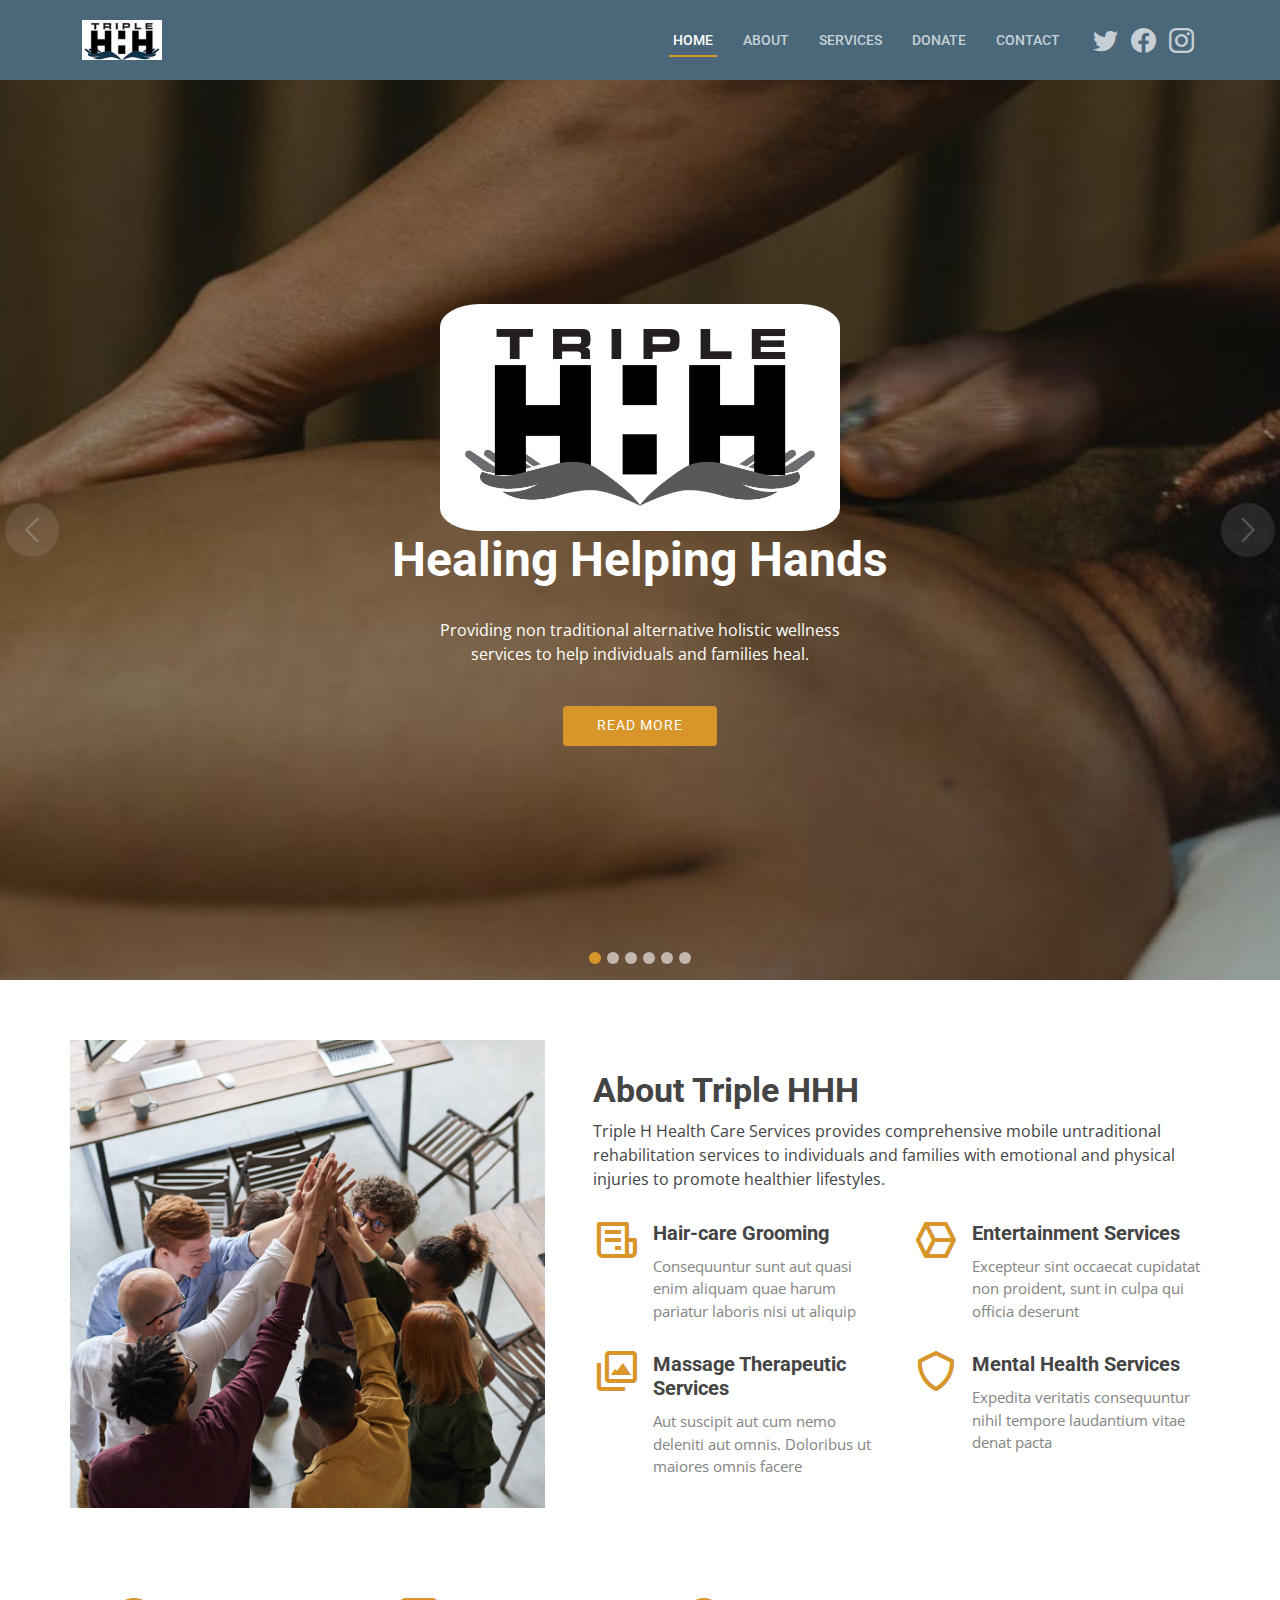
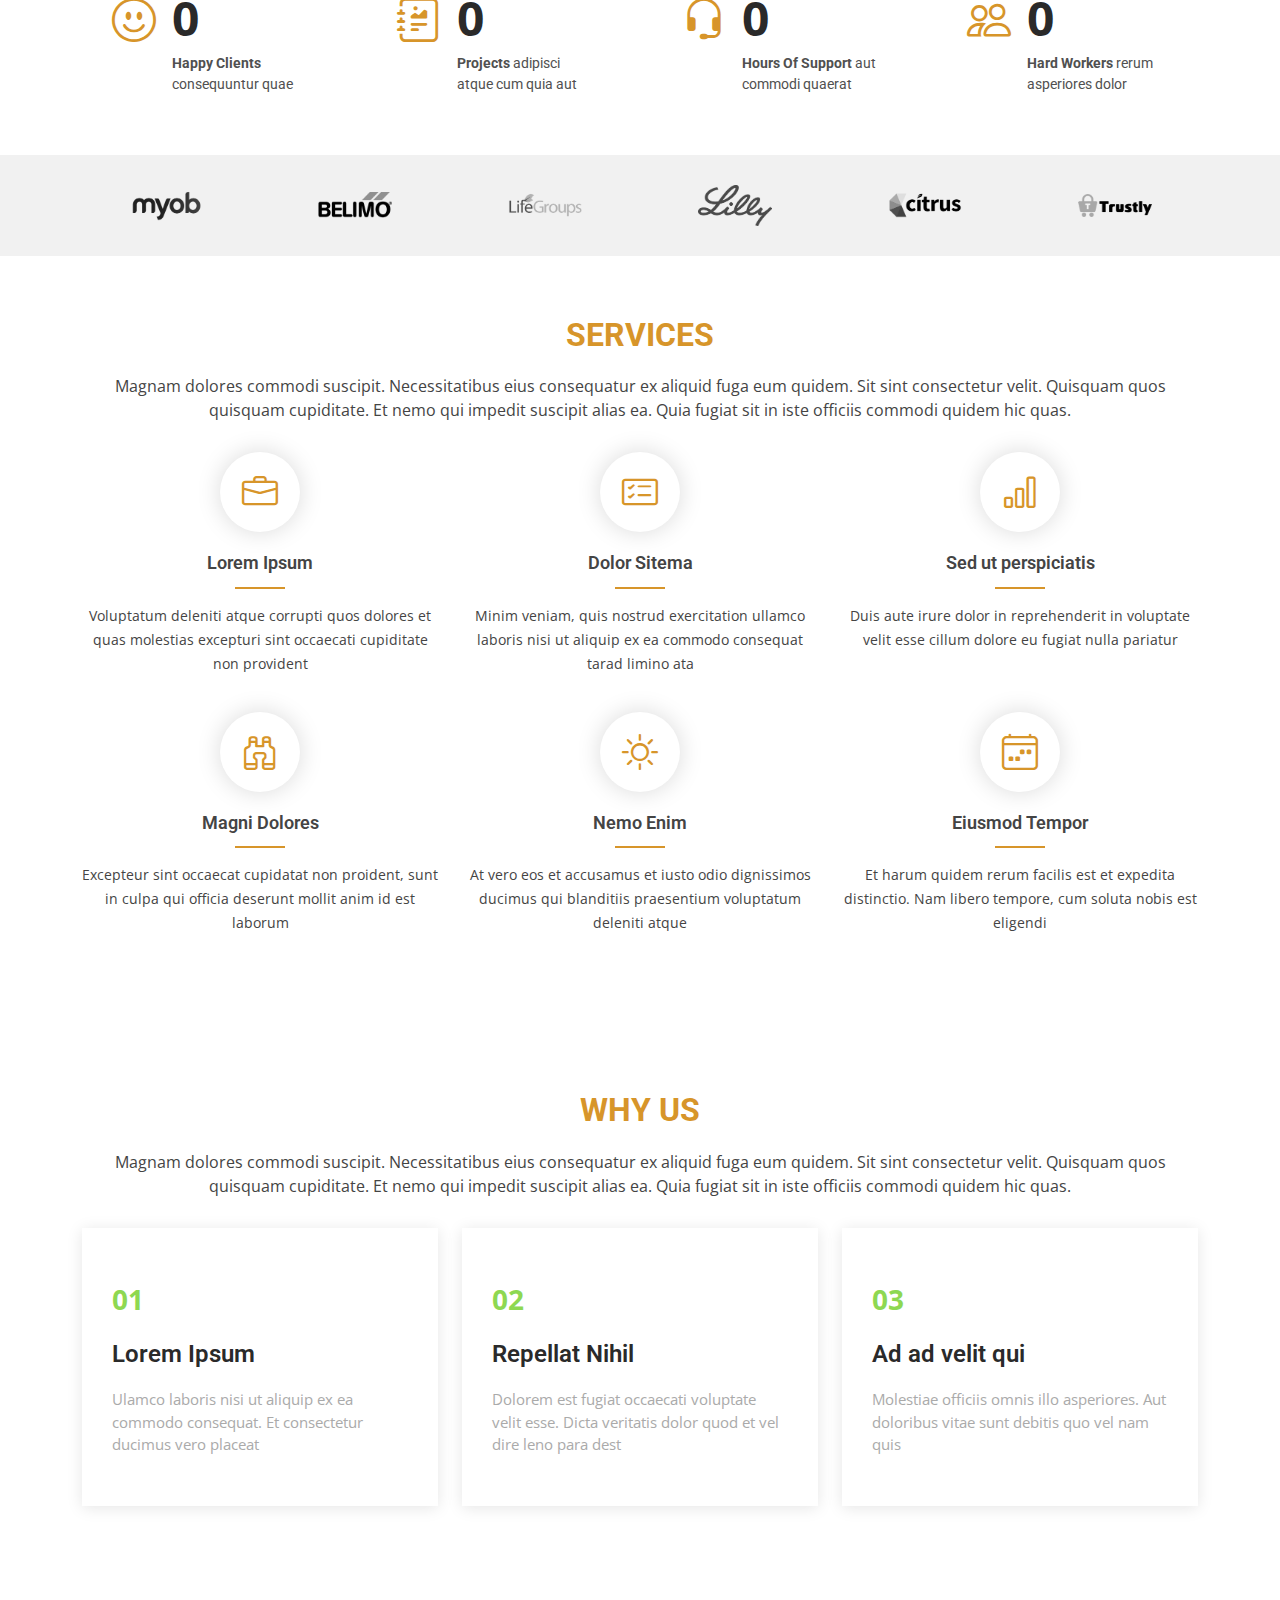
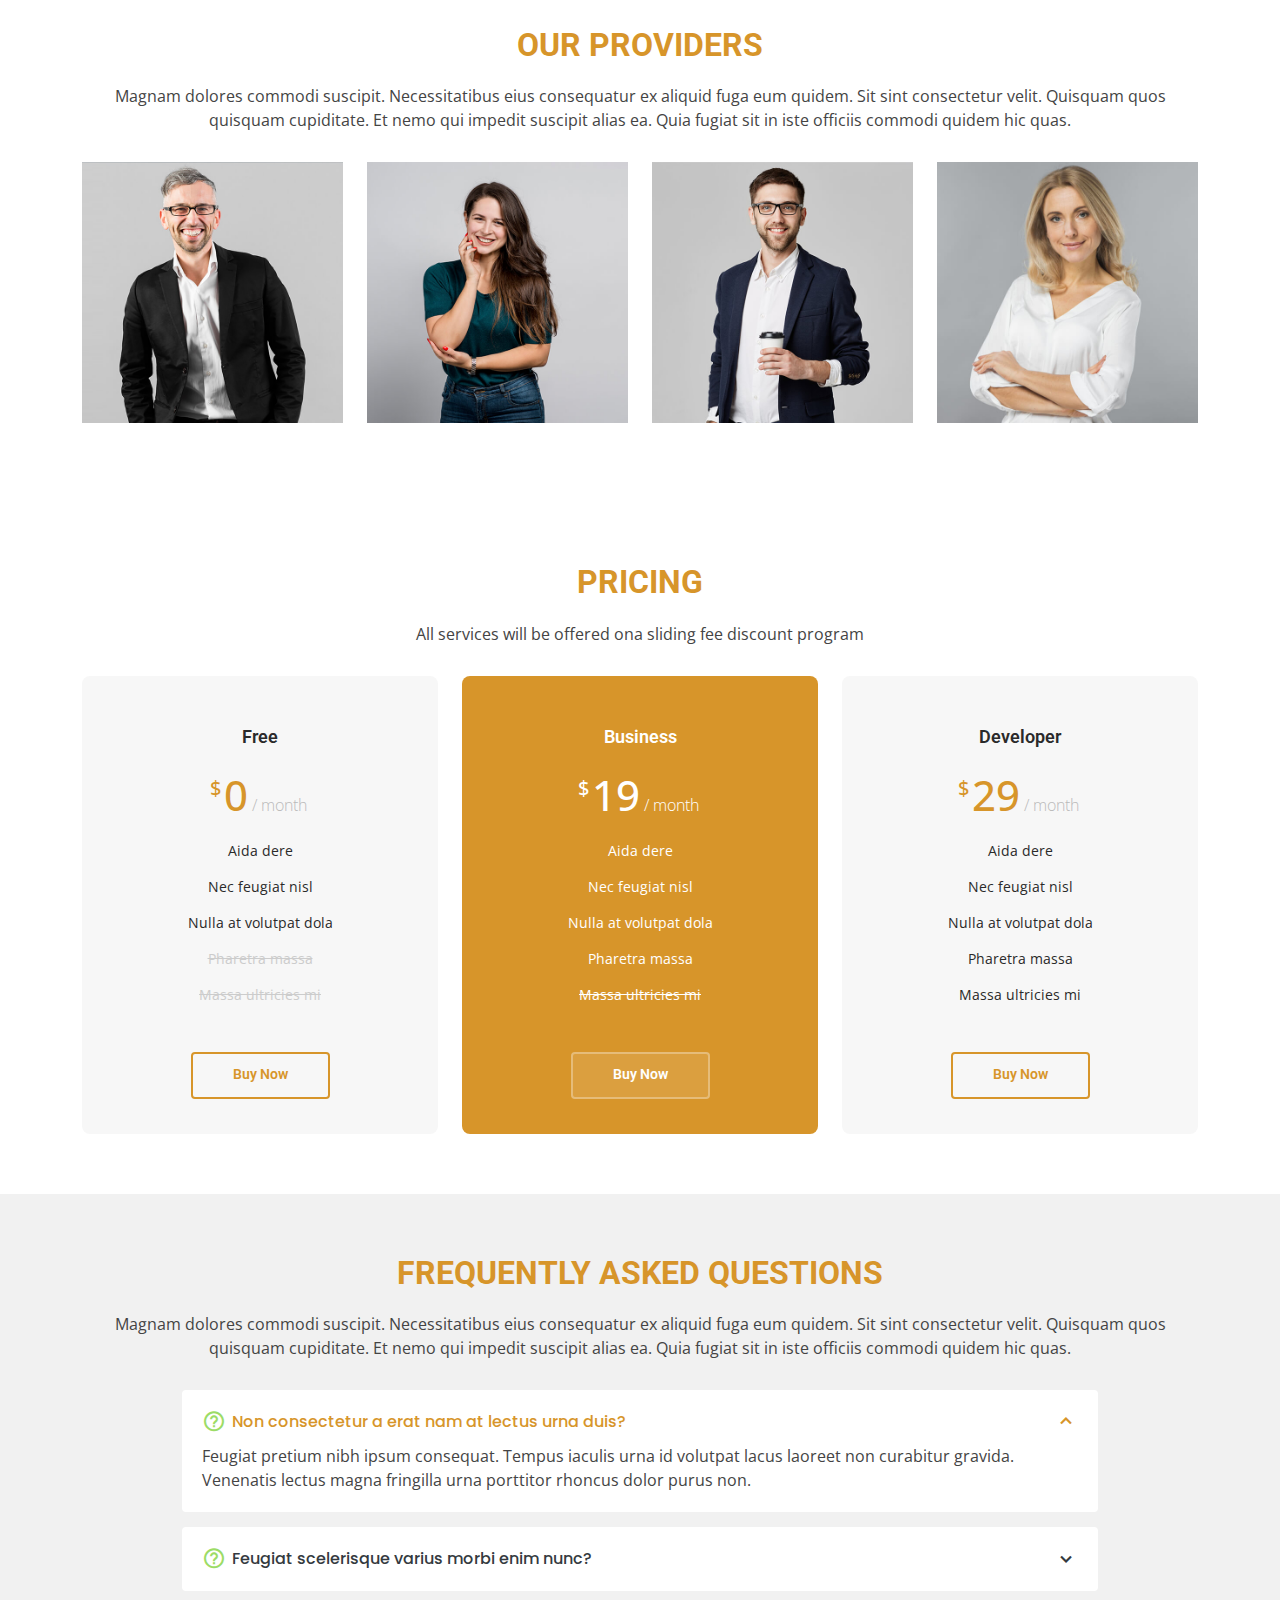
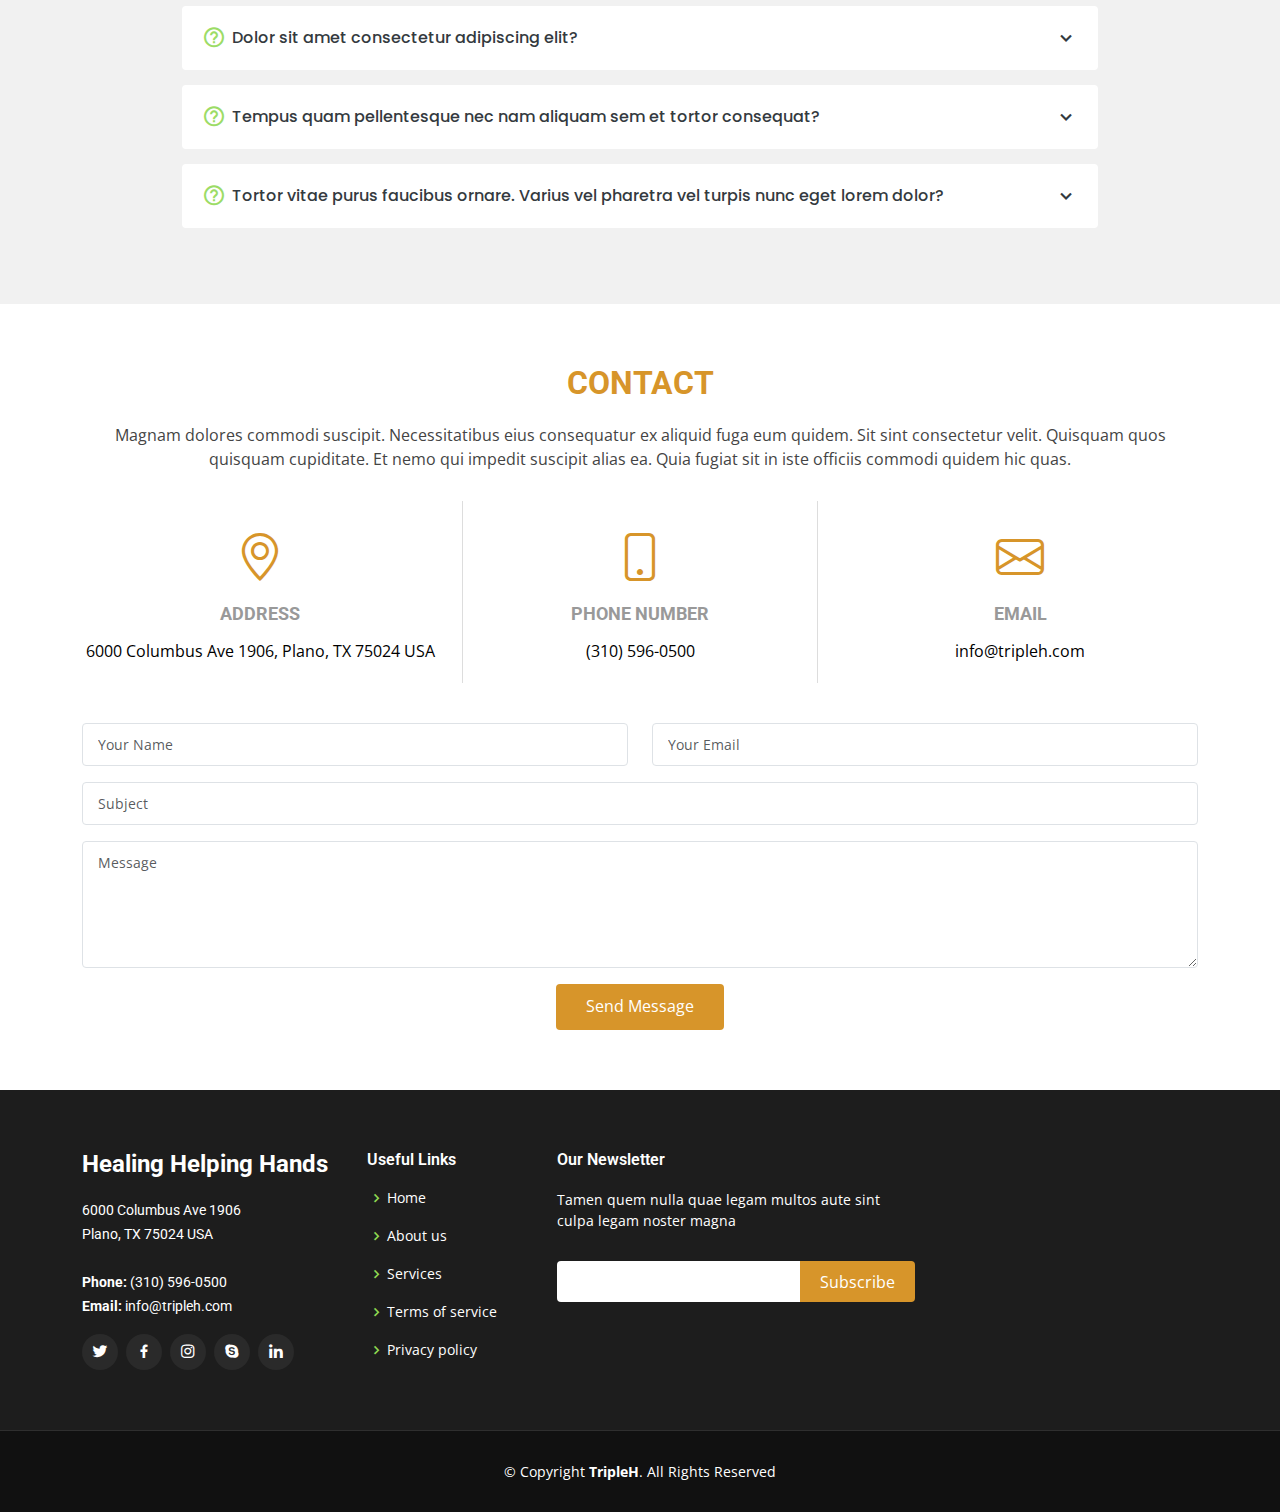
==== index.html @ 6064f746 "header updates" ====
<!DOCTYPE html>
<html lang="en">

<head>
  <meta charset="utf-8">
  <meta content="width=device-width, initial-scale=1.0" name="viewport">

  <title>Groovin Bootstrap Template - Index</title>
  <meta content="" name="description">
  <meta content="" name="keywords">

  <!-- Favicons -->
  <link href="assets/img/favicon.png" rel="icon">
  <link href="assets/img/apple-touch-icon.png" rel="apple-touch-icon">

  <!-- Google Fonts -->
  <link href="https://fonts.googleapis.com/css?family=Open+Sans:300,300i,400,400i,600,600i,700,700i|Roboto:300,300i,400,400i,500,500i,600,600i,700,700i|Poppins:300,300i,400,400i,500,500i,600,600i,700,700i" rel="stylesheet">

  <!-- Vendor CSS Files -->
  <link href="assets/vendor/animate.css/animate.min.css" rel="stylesheet">
  <link href="assets/vendor/bootstrap/css/bootstrap.min.css" rel="stylesheet">
  <link href="assets/vendor/bootstrap-icons/bootstrap-icons.css" rel="stylesheet">
  <link href="assets/vendor/boxicons/css/boxicons.min.css" rel="stylesheet">
  <link href="assets/vendor/glightbox/css/glightbox.min.css" rel="stylesheet">
  <link href="assets/vendor/swiper/swiper-bundle.min.css" rel="stylesheet">

  <!-- Template Main CSS File -->
  <link href="assets/css/style.css" rel="stylesheet">

  <!-- =======================================================
  * Template Name: Groovin
  * Updated: Jan 29 2024 with Bootstrap v5.3.2
  * Template URL: https://bootstrapmade.com/groovin-free-bootstrap-theme/
  * Author: BootstrapMade.com
  * License: https://bootstrapmade.com/license/
  ======================================================== -->
</head>

<body>

  <!-- ======= Header ======= -->
  <header id="header" class="fixed-top d-flex align-items-center">
    <div class="container d-flex align-items-center justify-content-between">

      <!-- <h1 class="logo"><a href="index.html"><img src="" />Triple HHH</a></h1> -->
      <!-- Uncomment below if you prefer to use an image logo -->
      <a href="index.html" class="logo"><img src="assets/img/logo.png" alt="" class="img-fluid"></a>

      <nav id="navbar" class="navbar">
        <ul>
          <li><a class="nav-link scrollto active" href="#hero">Home</a></li>
          <li><a class="nav-link scrollto" href="#about">About</a></li>
          <li><a class="nav-link scrollto" href="#services">Services</a></li>
          <li><a class="nav-link scrollto " href="#portfolio">Donate</a></li>
          <!--
          <li><a class="nav-link scrollto" href="#team">Team</a></li>
          <li><a href="blog.html">Blog</a></li>
          <li class="dropdown"><a href="#"><span>Drop Down</span> <i class="bi bi-chevron-down"></i></a>
            <ul>
              <li><a href="#">Drop Down 1</a></li>
              <li class="dropdown"><a href="#"><span>Deep Drop Down</span> <i class="bi bi-chevron-right"></i></a>
                <ul>
                  <li><a href="#">Deep Drop Down 1</a></li>
                  <li><a href="#">Deep Drop Down 2</a></li>
                  <li><a href="#">Deep Drop Down 3</a></li>
                  <li><a href="#">Deep Drop Down 4</a></li>
                  <li><a href="#">Deep Drop Down 5</a></li>
                </ul>
              </li>
              <li><a href="#">Drop Down 2</a></li>
              <li><a href="#">Drop Down 3</a></li>
              <li><a href="#">Drop Down 4</a></li>
            </ul>
          </li> -->
          <li><a class="nav-link scrollto" href="#contact">Contact</a></li>
         
          <!-- <li><a class="getstarted scrollto" href="#about">Get Started</a></li> -->
        </ul>
        <!-- <span class="soc-links"> -->
          <a href="#" class="nav-sn" style="margin-left:20px;"><i class="bi bi-twitter"></i></a>
            <a href="#" class="nav-sn"><i class="bi bi-facebook"></i></a>
            <a href="#" class="nav-sn"><i class="bi bi-instagram"></i></a>
        <!-- </span> -->
       
        <i class="bi bi-list mobile-nav-toggle"></i>
      </nav><!-- .navbar -->

    </div>
  </header><!-- End Header -->

  <!-- ======= Hero Section ======= -->
  <section id="hero">



    <div class="hero-container">

     


      <div id="heroCarousel" data-bs-interval="5000" class="carousel slide carousel-fade" data-bs-ride="carousel">

        <ol class="carousel-indicators" id="hero-carousel-indicators"></ol>

        <div class="carousel-inner" role="listbox">

          <div class="carousel-item active" style="background-image: url(assets/img/slide/back-massage.jpg); background-size: cover; background-position: center;">
            <div class="carousel-container">
              <div class="carousel-content">
                <img src="assets/img/logo-lg.png" alt="" srcset="" style="width:400px;z-index:9999; background-color: rgba(255,255,255,1); padding:25px;border-radius: 10%;">
                <h2 class="animate__animated animate__fadeInDown"> 
               Healing Helping Hands</h2>
                <p class="animate__animated animate__fadeInUp">Providing non traditional alternative holistic wellness services to help individuals and families heal.</p>
                <div>
                  <a href="#about" class="btn-get-started animate__animated animate__fadeInUp scrollto">Read More</a>
                </div>
              </div>
            </div>
          </div>

     
          <div class="carousel-item" style="background-image: url(assets/img/slide/hair.jpg); background-position: bottom;">
            <div class="carousel-container">
              <div class="carousel-content">
                <h2 class="animate__animated animate__fadeInDown">Hair Care Services</h2>
                <p class="animate__animated animate__fadeInUp"></p>
                <div>
                  <a href="#about" class="btn-get-started animate__animated animate__fadeInUp scrollto">Read More</a>
                </div>
              </div>
            </div>
          </div>

          <div class="carousel-item" style="background-image: url(assets/img/slide/pedicure.jpg);">
            <div class="carousel-container">
              <div class="carousel-content">
                <h2 class="animate__animated animate__fadeInDown">Nail Care Services</h2>
                <p class="animate__animated animate__fadeInUp">Ut velit est quam dolor ad a aliquid qui aliquid. Sequi ea ut et est quaerat sequi nihil ut aliquam. Occaecati alias dolorem mollitia ut. Similique ea voluptatem. Esse doloremque accusamus repellendus deleniti vel. Minus et tempore modi architecto.</p>
                <div>
                  <a href="#about" class="btn-get-started animate__animated animate__fadeInUp scrollto">Read More</a>
                </div>
              </div>
            </div>
          </div>
          <div class="carousel-item" style="background-image: url(assets/img/slide/cards-kid.jpg);">
            <div class="carousel-container">
              <div class="carousel-content">
                <h2 class="animate__animated animate__fadeInDown">Entertainment Services</h2>
                <p class="animate__animated animate__fadeInUp">Ut velit est quam dolor ad a aliquid qui aliquid. Sequi ea ut et est quaerat sequi nihil ut aliquam. Occaecati alias dolorem mollitia ut. Similique ea voluptatem. Esse doloremque accusamus repellendus deleniti vel. Minus et tempore modi architecto.</p>
                <div>
                  <a href="#about" class="btn-get-started animate__animated animate__fadeInUp scrollto">Read More</a>
                </div>
              </div>
            </div>
          </div>
          <div class="carousel-item" style="background-image: url(assets/img/slide/massage.jpg);">
            <div class="carousel-container">
              <div class="carousel-content">
                <h2 class="animate__animated animate__fadeInDown">Massage Services</h2>
                <p class="animate__animated animate__fadeInUp">Ut velit est quam dolor ad a aliquid qui aliquid. Sequi ea ut et est quaerat sequi nihil ut aliquam. Occaecati alias dolorem mollitia ut. Similique ea voluptatem. Esse doloremque accusamus repellendus deleniti vel. Minus et tempore modi architecto.</p>
                <div>
                  <a href="#about" class="btn-get-started animate__animated animate__fadeInUp scrollto">Read More</a>
                </div>
              </div>
            </div>
          </div>
          <div class="carousel-item" style="background-image: url(assets/img/slide/therapy-head-on.jpg);">
            <div class="carousel-container">
              <div class="carousel-content">
                <h2 class="animate__animated animate__fadeInDown">Mental Health Services</h2>
                <p class="animate__animated animate__fadeInUp">Ut velit est quam dolor ad a aliquid qui aliquid. Sequi ea ut et est quaerat sequi nihil ut aliquam. Occaecati alias dolorem mollitia ut. Similique ea voluptatem. Esse doloremque accusamus repellendus deleniti vel. Minus et tempore modi architecto.</p>
                <div>
                  <a href="#about" class="btn-get-started animate__animated animate__fadeInUp scrollto">Read More</a>
                </div>
              </div>
            </div>
          </div>

        </div>

        <a class="carousel-control-prev" href="#heroCarousel" role="button" data-bs-slide="prev">
          <span class="carousel-control-prev-icon bi bi-chevron-left" aria-hidden="true"></span>
        </a>

        <a class="carousel-control-next" href="#heroCarousel" role="button" data-bs-slide="next">
          <span class="carousel-control-next-icon bi bi-chevron-right" aria-hidden="true"></span>
        </a>

      </div>
    </div>
  </section>
  
  <!-- End Hero -->

  <main id="main">

    <!-- ======= About Section ======= -->
    <section id="about" class="about">
      <div class="container">

        <div class="row no-gutters">
          <div class="image col-xl-5 d-flex align-items-stretch justify-content-center justify-content-lg-start"></div>
          <div class="col-xl-7 ps-0 ps-lg-5 pe-lg-1 d-flex align-items-stretch">
            <div class="content d-flex flex-column justify-content-center">
              <h3>About Triple HHH</h3>
              <p>
                Triple H Health Care Services provides comprehensive mobile untraditional rehabilitation services to individuals and families with emotional and physical injuries to promote healthier lifestyles.
              </p>
              <div class="row">
                <div class="col-md-6 icon-box">
                  <i class="bx bx-receipt"></i>
                  <h4>Hair-care Grooming</h4>
                  <p>Consequuntur sunt aut quasi enim aliquam quae harum pariatur laboris nisi ut aliquip</p>
                </div>
                <div class="col-md-6 icon-box">
                  <i class="bx bx-cube-alt"></i>
                  <h4>Entertainment Services</h4>
                  <p>Excepteur sint occaecat cupidatat non proident, sunt in culpa qui officia deserunt</p>
                </div>
                <div class="col-md-6 icon-box">
                  <i class="bx bx-images"></i>
                  <h4>Massage Therapeutic Services</h4>
                  <p>Aut suscipit aut cum nemo deleniti aut omnis. Doloribus ut maiores omnis facere</p>
                </div>
                <div class="col-md-6 icon-box">
                  <i class="bx bx-shield"></i>
                  <h4>Mental Health Services</h4>
                  <p>Expedita veritatis consequuntur nihil tempore laudantium vitae denat pacta</p>
                </div>
              </div>
            </div><!-- End .content-->
          </div>
        </div>

      </div>
    </section><!-- End About Section -->

    <!-- ======= Counts Section ======= -->
    <section id="counts" class="counts">
      <div class="container">

        <div class="row no-gutters">

          <div class="col-lg-3 col-md-6 d-md-flex align-items-md-stretch">
            <div class="count-box">
              <i class="bi bi-emoji-smile"></i>
              <span data-purecounter-start="0" data-purecounter-end="232" data-purecounter-duration="1" class="purecounter"></span>
              <p><strong>Happy Clients</strong> consequuntur quae</p>
            </div>
          </div>

          <div class="col-lg-3 col-md-6 d-md-flex align-items-md-stretch">
            <div class="count-box">
              <i class="bi bi-journal-richtext"></i>
              <span data-purecounter-start="0" data-purecounter-end="521" data-purecounter-duration="1" class="purecounter"></span>
              <p><strong>Projects</strong> adipisci atque cum quia aut</p>
            </div>
          </div>

          <div class="col-lg-3 col-md-6 d-md-flex align-items-md-stretch">
            <div class="count-box">
              <i class="bi bi-headset"></i>
              <span data-purecounter-start="0" data-purecounter-end="1463" data-purecounter-duration="1" class="purecounter"></span>
              <p><strong>Hours Of Support</strong> aut commodi quaerat</p>
            </div>
          </div>

          <div class="col-lg-3 col-md-6 d-md-flex align-items-md-stretch">
            <div class="count-box">
              <i class="bi bi-people"></i>
              <span data-purecounter-start="0" data-purecounter-end="15" data-purecounter-duration="1" class="purecounter"></span>
              <p><strong>Hard Workers</strong> rerum asperiores dolor</p>
            </div>
          </div>

        </div>

      </div>
    </section><!-- End Counts Section -->

    <!-- ======= Clients Section ======= -->
    <section id="clients" class="clients section-bg">
      <div class="container">

        <div class="row">

          <div class="col-lg-2 col-md-4 col-6 d-flex align-items-center justify-content-center">
            <img src="assets/img/clients/client-1.png" class="img-fluid" alt="">
          </div>

          <div class="col-lg-2 col-md-4 col-6 d-flex align-items-center justify-content-center">
            <img src="assets/img/clients/client-2.png" class="img-fluid" alt="">
          </div>

          <div class="col-lg-2 col-md-4 col-6 d-flex align-items-center justify-content-center">
            <img src="assets/img/clients/client-3.png" class="img-fluid" alt="">
          </div>

          <div class="col-lg-2 col-md-4 col-6 d-flex align-items-center justify-content-center">
            <img src="assets/img/clients/client-4.png" class="img-fluid" alt="">
          </div>

          <div class="col-lg-2 col-md-4 col-6 d-flex align-items-center justify-content-center">
            <img src="assets/img/clients/client-5.png" class="img-fluid" alt="">
          </div>

          <div class="col-lg-2 col-md-4 col-6 d-flex align-items-center justify-content-center">
            <img src="assets/img/clients/client-6.png" class="img-fluid" alt="">
          </div>

        </div>

      </div>
    </section><!-- End Clients Section -->

    <!-- ======= Services Section ======= -->
    <section id="services" class="services">
      <div class="container">

        <div class="section-title">
          <h2>Services</h2>
          <p>Magnam dolores commodi suscipit. Necessitatibus eius consequatur ex aliquid fuga eum quidem. Sit sint consectetur velit. Quisquam quos quisquam cupiditate. Et nemo qui impedit suscipit alias ea. Quia fugiat sit in iste officiis commodi quidem hic quas.</p>
        </div>

        <div class="row">
          <div class="col-lg-4 col-md-6 icon-box">
            <div class="icon"><i class="bi bi-briefcase"></i></div>
            <h4 class="title"><a href="">Lorem Ipsum</a></h4>
            <p class="description">Voluptatum deleniti atque corrupti quos dolores et quas molestias excepturi sint occaecati cupiditate non provident</p>
          </div>
          <div class="col-lg-4 col-md-6 icon-box">
            <div class="icon"><i class="bi bi-card-checklist"></i></div>
            <h4 class="title"><a href="">Dolor Sitema</a></h4>
            <p class="description">Minim veniam, quis nostrud exercitation ullamco laboris nisi ut aliquip ex ea commodo consequat tarad limino ata</p>
          </div>
          <div class="col-lg-4 col-md-6 icon-box">
            <div class="icon"><i class="bi bi-bar-chart"></i></div>
            <h4 class="title"><a href="">Sed ut perspiciatis</a></h4>
            <p class="description">Duis aute irure dolor in reprehenderit in voluptate velit esse cillum dolore eu fugiat nulla pariatur</p>
          </div>
          <div class="col-lg-4 col-md-6 icon-box">
            <div class="icon"><i class="bi bi-binoculars"></i></div>
            <h4 class="title"><a href="">Magni Dolores</a></h4>
            <p class="description">Excepteur sint occaecat cupidatat non proident, sunt in culpa qui officia deserunt mollit anim id est laborum</p>
          </div>
          <div class="col-lg-4 col-md-6 icon-box">
            <div class="icon"><i class="bi bi-brightness-high"></i></div>
            <h4 class="title"><a href="">Nemo Enim</a></h4>
            <p class="description">At vero eos et accusamus et iusto odio dignissimos ducimus qui blanditiis praesentium voluptatum deleniti atque</p>
          </div>
          <div class="col-lg-4 col-md-6 icon-box">
            <div class="icon"><i class="bi bi-calendar4-week"></i></div>
            <h4 class="title"><a href="">Eiusmod Tempor</a></h4>
            <p class="description">Et harum quidem rerum facilis est et expedita distinctio. Nam libero tempore, cum soluta nobis est eligendi</p>
          </div>
        </div>

      </div>
    </section><!-- End Services Section -->

    <!-- ======= Why Us Section ======= -->
    <section id="why-us" class="why-us">
      <div class="container">

        <div class="section-title">
          <h2>Why Us</h2>
          <p>Magnam dolores commodi suscipit. Necessitatibus eius consequatur ex aliquid fuga eum quidem. Sit sint consectetur velit. Quisquam quos quisquam cupiditate. Et nemo qui impedit suscipit alias ea. Quia fugiat sit in iste officiis commodi quidem hic quas.</p>
        </div>

        <div class="row">

          <div class="col-lg-4">
            <div class="box">
              <span>01</span>
              <h4>Lorem Ipsum</h4>
              <p>Ulamco laboris nisi ut aliquip ex ea commodo consequat. Et consectetur ducimus vero placeat</p>
            </div>
          </div>

          <div class="col-lg-4 mt-4 mt-lg-0">
            <div class="box">
              <span>02</span>
              <h4>Repellat Nihil</h4>
              <p>Dolorem est fugiat occaecati voluptate velit esse. Dicta veritatis dolor quod et vel dire leno para dest</p>
            </div>
          </div>

          <div class="col-lg-4 mt-4 mt-lg-0">
            <div class="box">
              <span>03</span>
              <h4> Ad ad velit qui</h4>
              <p>Molestiae officiis omnis illo asperiores. Aut doloribus vitae sunt debitis quo vel nam quis</p>
            </div>
          </div>

        </div>

      </div>
    </section><!-- End Why Us Section -->

    <!-- ======= Portfolio Section ======= -->
    <!-- <section id="portfolio" class="portfolio">
      <div class="container">

        <div class="section-title">
          <h2>Portfolio</h2>
          <p>Magnam dolores commodi suscipit. Necessitatibus eius consequatur ex aliquid fuga eum quidem. Sit sint consectetur velit. Quisquam quos quisquam cupiditate. Et nemo qui impedit suscipit alias ea. Quia fugiat sit in iste officiis commodi quidem hic quas.</p>
        </div>

        <div class="row">
          <div class="col-lg-12 d-flex justify-content-center">
            <ul id="portfolio-flters">
              <li data-filter="*" class="filter-active">All</li>
              <li data-filter=".filter-app">App</li>
              <li data-filter=".filter-card">Card</li>
              <li data-filter=".filter-web">Web</li>
            </ul>
          </div>
        </div>

        <div class="row portfolio-container">

          <div class="col-lg-4 col-md-6 portfolio-item filter-app">
            <div class="portfolio-wrap">
              <img src="assets/img/portfolio/portfolio-1.jpg" class="img-fluid" alt="">
              <div class="portfolio-info">
                <h4>App 1</h4>
                <p>App</p>
                <div class="portfolio-links">
                  <a href="assets/img/portfolio/portfolio-1.jpg" data-gallery="portfolioGallery" class="portfolio-lightbox" title="App 1"><i class="bx bx-plus"></i></a>
                  <a href="portfolio-details.html" title="More Details"><i class="bx bx-link"></i></a>
                </div>
              </div>
            </div>
          </div>

          <div class="col-lg-4 col-md-6 portfolio-item filter-web">
            <div class="portfolio-wrap">
              <img src="assets/img/portfolio/portfolio-2.jpg" class="img-fluid" alt="">
              <div class="portfolio-info">
                <h4>Web 3</h4>
                <p>Web</p>
                <div class="portfolio-links">
                  <a href="assets/img/portfolio/portfolio-2.jpg" data-gallery="portfolioGallery" class="portfolio-lightbox" title="Web 3"><i class="bx bx-plus"></i></a>
                  <a href="portfolio-details.html" title="More Details"><i class="bx bx-link"></i></a>
                </div>
              </div>
            </div>
          </div>

          <div class="col-lg-4 col-md-6 portfolio-item filter-app">
            <div class="portfolio-wrap">
              <img src="assets/img/portfolio/portfolio-3.jpg" class="img-fluid" alt="">
              <div class="portfolio-info">
                <h4>App 2</h4>
                <p>App</p>
                <div class="portfolio-links">
                  <a href="assets/img/portfolio/portfolio-3.jpg" data-gallery="portfolioGallery" class="portfolio-lightbox" title="App 2"><i class="bx bx-plus"></i></a>
                  <a href="portfolio-details.html" title="More Details"><i class="bx bx-link"></i></a>
                </div>
              </div>
            </div>
          </div>

          <div class="col-lg-4 col-md-6 portfolio-item filter-card">
            <div class="portfolio-wrap">
              <img src="assets/img/portfolio/portfolio-4.jpg" class="img-fluid" alt="">
              <div class="portfolio-info">
                <h4>Card 2</h4>
                <p>Card</p>
                <div class="portfolio-links">
                  <a href="assets/img/portfolio/portfolio-4.jpg" data-gallery="portfolioGallery" class="portfolio-lightbox" title="Card 2"><i class="bx bx-plus"></i></a>
                  <a href="portfolio-details.html" title="More Details"><i class="bx bx-link"></i></a>
                </div>
              </div>
            </div>
          </div>

          <div class="col-lg-4 col-md-6 portfolio-item filter-web">
            <div class="portfolio-wrap">
              <img src="assets/img/portfolio/portfolio-5.jpg" class="img-fluid" alt="">
              <div class="portfolio-info">
                <h4>Web 2</h4>
                <p>Web</p>
                <div class="portfolio-links">
                  <a href="assets/img/portfolio/portfolio-5.jpg" data-gallery="portfolioGallery" class="portfolio-lightbox" title="Web 2"><i class="bx bx-plus"></i></a>
                  <a href="portfolio-details.html" title="More Details"><i class="bx bx-link"></i></a>
                </div>
              </div>
            </div>
          </div>

          <div class="col-lg-4 col-md-6 portfolio-item filter-app">
            <div class="portfolio-wrap">
              <img src="assets/img/portfolio/portfolio-6.jpg" class="img-fluid" alt="">
              <div class="portfolio-info">
                <h4>App 3</h4>
                <p>App</p>
                <div class="portfolio-links">
                  <a href="assets/img/portfolio/portfolio-6.jpg" data-gallery="portfolioGallery" class="portfolio-lightbox" title="App 3"><i class="bx bx-plus"></i></a>
                  <a href="portfolio-details.html" title="More Details"><i class="bx bx-link"></i></a>
                </div>
              </div>
            </div>
          </div>

          <div class="col-lg-4 col-md-6 portfolio-item filter-card">
            <div class="portfolio-wrap">
              <img src="assets/img/portfolio/portfolio-7.jpg" class="img-fluid" alt="">
              <div class="portfolio-info">
                <h4>Card 1</h4>
                <p>Card</p>
                <div class="portfolio-links">
                  <a href="assets/img/portfolio/portfolio-7.jpg" data-gallery="portfolioGallery" class="portfolio-lightbox" title="Card 1"><i class="bx bx-plus"></i></a>
                  <a href="portfolio-details.html" title="More Details"><i class="bx bx-link"></i></a>
                </div>
              </div>
            </div>
          </div>

          <div class="col-lg-4 col-md-6 portfolio-item filter-card">
            <div class="portfolio-wrap">
              <img src="assets/img/portfolio/portfolio-8.jpg" class="img-fluid" alt="">
              <div class="portfolio-info">
                <h4>Card 3</h4>
                <p>Card</p>
                <div class="portfolio-links">
                  <a href="assets/img/portfolio/portfolio-8.jpg" data-gallery="portfolioGallery" class="portfolio-lightbox" title="Card 3"><i class="bx bx-plus"></i></a>
                  <a href="portfolio-details.html" title="More Details"><i class="bx bx-link"></i></a>
                </div>
              </div>
            </div>
          </div>

          <div class="col-lg-4 col-md-6 portfolio-item filter-web">
            <div class="portfolio-wrap">
              <img src="assets/img/portfolio/portfolio-9.jpg" class="img-fluid" alt="">
              <div class="portfolio-info">
                <h4>Web 3</h4>
                <p>Web</p>
                <div class="portfolio-links">
                  <a href="assets/img/portfolio/portfolio-9.jpg" data-gallery="portfolioGallery" class="portfolio-lightbox" title="Web 3"><i class="bx bx-plus"></i></a>
                  <a href="portfolio-details.html" title="More Details"><i class="bx bx-link"></i></a>
                </div>
              </div>
            </div>
          </div>

        </div>

      </div>
    </section>-->
    <!-- End Portfolio Section -->

    <!-- ======= Team Section ======= -->
    <section id="team" class="team">
      <div class="container">

        <div class="section-title">
          <h2>Our Providers</h2>
          <p>Magnam dolores commodi suscipit. Necessitatibus eius consequatur ex aliquid fuga eum quidem. Sit sint consectetur velit. Quisquam quos quisquam cupiditate. Et nemo qui impedit suscipit alias ea. Quia fugiat sit in iste officiis commodi quidem hic quas.</p>
        </div>

        <div class="row">

          <div class="col-xl-3 col-lg-4 col-md-6">
            <div class="member">
              <img src="assets/img/team/team-1.jpg" class="img-fluid" alt="">
              <div class="member-info">
                <div class="member-info-content">
                  <h4>Walter White</h4>
                  <span>Chief Executive Officer</span>
                  <div class="social">
                    <a href=""><i class="bi bi-twitter"></i></a>
                    <a href=""><i class="bi bi-facebook"></i></a>
                    <a href=""><i class="bi bi-instagram"></i></a>
                    <a href=""><i class="bi bi-linkedin"></i></a>
                  </div>
                </div>
              </div>
            </div>
          </div>

          <div class="col-xl-3 col-lg-4 col-md-6" data-wow-delay="0.1s">
            <div class="member">
              <img src="assets/img/team/team-2.jpg" class="img-fluid" alt="">
              <div class="member-info">
                <div class="member-info-content">
                  <h4>Sarah Jhonson</h4>
                  <span>Product Manager</span>
                  <div class="social">
                    <a href=""><i class="bi bi-twitter"></i></a>
                    <a href=""><i class="bi bi-facebook"></i></a>
                    <a href=""><i class="bi bi-instagram"></i></a>
                    <a href=""><i class="bi bi-linkedin"></i></a>
                  </div>
                </div>
              </div>
            </div>
          </div>

          <div class="col-xl-3 col-lg-4 col-md-6" data-wow-delay="0.2s">
            <div class="member">
              <img src="assets/img/team/team-3.jpg" class="img-fluid" alt="">
              <div class="member-info">
                <div class="member-info-content">
                  <h4>William Anderson</h4>
                  <span>CTO</span>
                  <div class="social">
                    <a href=""><i class="bi bi-twitter"></i></a>
                    <a href=""><i class="bi bi-facebook"></i></a>
                    <a href=""><i class="bi bi-instagram"></i></a>
                    <a href=""><i class="bi bi-linkedin"></i></a>
                  </div>
                </div>
              </div>
            </div>
          </div>

          <div class="col-xl-3 col-lg-4 col-md-6" data-wow-delay="0.3s">
            <div class="member">
              <img src="assets/img/team/team-4.jpg" class="img-fluid" alt="">
              <div class="member-info">
                <div class="member-info-content">
                  <h4>Amanda Jepson</h4>
                  <span>Accountant</span>
                  <div class="social">
                    <a href=""><i class="bi bi-twitter"></i></a>
                    <a href=""><i class="bi bi-facebook"></i></a>
                    <a href=""><i class="bi bi-instagram"></i></a>
                    <a href=""><i class="bi bi-linkedin"></i></a>
                  </div>
                </div>
              </div>
            </div>
          </div>

        </div>

      </div>
    </section><!-- End Team Section -->

    <!-- ======= Pricing Section ======= -->
    <section id="pricing" class="pricing">
      <div class="container">

        <div class="section-title">
          <h2>Pricing</h2>
          <p>All services will be offered ona sliding fee discount program</p>
        </div>

        <div class="row">

          <div class="col-lg-4 col-md-6">
            <div class="box">
              <h3>Free</h3>
              <h4><sup>$</sup>0<span> / month</span></h4>
              <ul>
                <li>Aida dere</li>
                <li>Nec feugiat nisl</li>
                <li>Nulla at volutpat dola</li>
                <li class="na">Pharetra massa</li>
                <li class="na">Massa ultricies mi</li>
              </ul>
              <div class="btn-wrap">
                <a href="#" class="btn-buy">Buy Now</a>
              </div>
            </div>
          </div>

          <div class="col-lg-4 col-md-6 mt-4 mt-md-0">
            <div class="box recommended">
              <h3>Business</h3>
              <h4><sup>$</sup>19<span> / month</span></h4>
              <ul>
                <li>Aida dere</li>
                <li>Nec feugiat nisl</li>
                <li>Nulla at volutpat dola</li>
                <li>Pharetra massa</li>
                <li class="na">Massa ultricies mi</li>
              </ul>
              <div class="btn-wrap">
                <a href="#" class="btn-buy">Buy Now</a>
              </div>
            </div>
          </div>

          <div class="col-lg-4 col-md-6 mt-4 mt-lg-0">
            <div class="box">
              <h3>Developer</h3>
              <h4><sup>$</sup>29<span> / month</span></h4>
              <ul>
                <li>Aida dere</li>
                <li>Nec feugiat nisl</li>
                <li>Nulla at volutpat dola</li>
                <li>Pharetra massa</li>
                <li>Massa ultricies mi</li>
              </ul>
              <div class="btn-wrap">
                <a href="#" class="btn-buy">Buy Now</a>
              </div>
            </div>
          </div>

        </div>

      </div>
    </section><!-- End Pricing Section -->

    <!-- ======= Frequently Asked Questions Section ======= -->
    <section id="faq" class="faq section-bg">
      <div class="container">

        <div class="section-title">
          <h2>Frequently Asked Questions</h2>
          <p>Magnam dolores commodi suscipit. Necessitatibus eius consequatur ex aliquid fuga eum quidem. Sit sint consectetur velit. Quisquam quos quisquam cupiditate. Et nemo qui impedit suscipit alias ea. Quia fugiat sit in iste officiis commodi quidem hic quas.</p>
        </div>

        <div class="faq-list">
          <ul>
            <li data-aos="fade-up">
              <i class="bx bx-help-circle icon-help"></i> <a data-bs-toggle="collapse" class="collapse" data-bs-target="#faq-list-1">Non consectetur a erat nam at lectus urna duis? <i class="bx bx-chevron-down icon-show"></i><i class="bx bx-chevron-up icon-close"></i></a>
              <div id="faq-list-1" class="collapse show" data-bs-parent=".faq-list">
                <p>
                  Feugiat pretium nibh ipsum consequat. Tempus iaculis urna id volutpat lacus laoreet non curabitur gravida. Venenatis lectus magna fringilla urna porttitor rhoncus dolor purus non.
                </p>
              </div>
            </li>

            <li data-aos="fade-up" data-aos-delay="100">
              <i class="bx bx-help-circle icon-help"></i> <a data-bs-toggle="collapse" data-bs-target="#faq-list-2" class="collapsed">Feugiat scelerisque varius morbi enim nunc? <i class="bx bx-chevron-down icon-show"></i><i class="bx bx-chevron-up icon-close"></i></a>
              <div id="faq-list-2" class="collapse" data-bs-parent=".faq-list">
                <p>
                  Dolor sit amet consectetur adipiscing elit pellentesque habitant morbi. Id interdum velit laoreet id donec ultrices. Fringilla phasellus faucibus scelerisque eleifend donec pretium. Est pellentesque elit ullamcorper dignissim. Mauris ultrices eros in cursus turpis massa tincidunt dui.
                </p>
              </div>
            </li>

            <li data-aos="fade-up" data-aos-delay="200">
              <i class="bx bx-help-circle icon-help"></i> <a data-bs-toggle="collapse" data-bs-target="#faq-list-3" class="collapsed">Dolor sit amet consectetur adipiscing elit? <i class="bx bx-chevron-down icon-show"></i><i class="bx bx-chevron-up icon-close"></i></a>
              <div id="faq-list-3" class="collapse" data-bs-parent=".faq-list">
                <p>
                  Eleifend mi in nulla posuere sollicitudin aliquam ultrices sagittis orci. Faucibus pulvinar elementum integer enim. Sem nulla pharetra diam sit amet nisl suscipit. Rutrum tellus pellentesque eu tincidunt. Lectus urna duis convallis convallis tellus. Urna molestie at elementum eu facilisis sed odio morbi quis
                </p>
              </div>
            </li>

            <li data-aos="fade-up" data-aos-delay="300">
              <i class="bx bx-help-circle icon-help"></i> <a data-bs-toggle="collapse" data-bs-target="#faq-list-4" class="collapsed">Tempus quam pellentesque nec nam aliquam sem et tortor consequat? <i class="bx bx-chevron-down icon-show"></i><i class="bx bx-chevron-up icon-close"></i></a>
              <div id="faq-list-4" class="collapse" data-bs-parent=".faq-list">
                <p>
                  Molestie a iaculis at erat pellentesque adipiscing commodo. Dignissim suspendisse in est ante in. Nunc vel risus commodo viverra maecenas accumsan. Sit amet nisl suscipit adipiscing bibendum est. Purus gravida quis blandit turpis cursus in.
                </p>
              </div>
            </li>

            <li data-aos="fade-up" data-aos-delay="400">
              <i class="bx bx-help-circle icon-help"></i> <a data-bs-toggle="collapse" data-bs-target="#faq-list-5" class="collapsed">Tortor vitae purus faucibus ornare. Varius vel pharetra vel turpis nunc eget lorem dolor? <i class="bx bx-chevron-down icon-show"></i><i class="bx bx-chevron-up icon-close"></i></a>
              <div id="faq-list-5" class="collapse" data-bs-parent=".faq-list">
                <p>
                  Laoreet sit amet cursus sit amet dictum sit amet justo. Mauris vitae ultricies leo integer malesuada nunc vel. Tincidunt eget nullam non nisi est sit amet. Turpis nunc eget lorem dolor sed. Ut venenatis tellus in metus vulputate eu scelerisque.
                </p>
              </div>
            </li>

          </ul>
        </div>

      </div>
    </section><!-- End Frequently Asked Questions Section -->

    <!-- ======= Contact Section ======= -->
    <section id="contact" class="contact">
      <div class="container">

        <div class="section-title">
          <h2>Contact</h2>
          <p>Magnam dolores commodi suscipit. Necessitatibus eius consequatur ex aliquid fuga eum quidem. Sit sint consectetur velit. Quisquam quos quisquam cupiditate. Et nemo qui impedit suscipit alias ea. Quia fugiat sit in iste officiis commodi quidem hic quas.</p>
        </div>

        <div class="row contact-info">

          <div class="col-md-4">
            <div class="contact-address">
              <i class="bi bi-geo-alt"></i>
              <h3>Address</h3>
              <address> 6000 Columbus Ave 1906, Plano, TX 75024 USA</address>
            </div>
          </div>

          <div class="col-md-4">
            <div class="contact-phone">
              <i class="bi bi-phone"></i>
              <h3>Phone Number</h3>
              <p><a href="tel:+155895548855">(310) 596-0500</a></p>
            </div>
          </div>

          <div class="col-md-4">
            <div class="contact-email">
              <i class="bi bi-envelope"></i>
              <h3>Email</h3>
              <p><a href="mailto:info@example.com">info@tripleh.com</a></p>
            </div>
          </div>

        </div>

        <div class="form">
          <form action="forms/contact.php" method="post" role="form" class="php-email-form">
            <div class="row">
              <div class="col-md-6 form-group">
                <input type="text" name="name" class="form-control" id="name" placeholder="Your Name" data-rule="minlen:4" data-msg="Please enter at least 4 chars">
              </div>
              <div class="col-md-6 form-group mt-3 mt-md-0">
                <input type="email" class="form-control" name="email" id="email" placeholder="Your Email" data-rule="email" data-msg="Please enter a valid email">
              </div>
            </div>
            <div class="form-group mt-3">
              <input type="text" class="form-control" name="subject" id="subject" placeholder="Subject" required>
            </div>
            <div class="form-group mt-3">
              <textarea class="form-control" name="message" rows="5" placeholder="Message" required></textarea>
            </div>
            <div class="my-3">
              <div class="loading">Loading</div>
              <div class="error-message"></div>
              <div class="sent-message">Your message has been sent. Thank you!</div>
            </div>
            <div class="text-center"><button type="submit">Send Message</button></div>
          </form>
        </div>

      </div>
    </section><!-- End Contact Section -->

  </main><!-- End #main -->

  <!-- ======= Footer ======= -->
  <footer id="footer">
    <div class="footer-top">
      <div class="container">
        <div class="row">

          <div class="col-lg-3 col-md-6">
            <div class="footer-info">
              <h3>Healing Helping Hands</h3>
              <p>
                6000 Columbus Ave 1906 <br>
                Plano, TX 75024 USA<br><br>
                <strong>Phone:</strong> (310) 596-0500<br>
                <strong>Email:</strong> info@tripleh.com<br>
              </p>
              <div class="social-links mt-3">
                <a href="#" class="twitter"><i class="bx bxl-twitter"></i></a>
                <a href="#" class="facebook"><i class="bx bxl-facebook"></i></a>
                <a href="#" class="instagram"><i class="bx bxl-instagram"></i></a>
                <a href="#" class="google-plus"><i class="bx bxl-skype"></i></a>
                <a href="#" class="linkedin"><i class="bx bxl-linkedin"></i></a>
              </div>
            </div>
          </div>

          <div class="col-lg-2 col-md-6 footer-links">
            <h4>Useful Links</h4>
            <ul>
              <li><i class="bx bx-chevron-right"></i> <a href="#">Home</a></li>
              <li><i class="bx bx-chevron-right"></i> <a href="#">About us</a></li>
              <li><i class="bx bx-chevron-right"></i> <a href="#">Services</a></li>
              <li><i class="bx bx-chevron-right"></i> <a href="#">Terms of service</a></li>
              <li><i class="bx bx-chevron-right"></i> <a href="#">Privacy policy</a></li>
            </ul>
          </div>

          <!-- <div class="col-lg-3 col-md-6 footer-links">
            <h4>Our Services</h4>
            <ul>
              <li><i class="bx bx-chevron-right"></i> <a href="#">Web Design</a></li>
              <li><i class="bx bx-chevron-right"></i> <a href="#">Web Development</a></li>
              <li><i class="bx bx-chevron-right"></i> <a href="#">Product Management</a></li>
              <li><i class="bx bx-chevron-right"></i> <a href="#">Marketing</a></li>
              <li><i class="bx bx-chevron-right"></i> <a href="#">Graphic Design</a></li>
            </ul>
          </div> -->

          <div class="col-lg-4 col-md-6 footer-newsletter">
            <h4>Our Newsletter</h4>
            <p>Tamen quem nulla quae legam multos aute sint culpa legam noster magna</p>
            <form action="" method="post">
              <input type="email" name="email"><input type="submit" value="Subscribe">
            </form>

          </div>

        </div>
      </div>
    </div>

    <div class="container">
      <div class="copyright">
        &copy; Copyright <strong><span>TripleH</span></strong>. All Rights Reserved
      </div>
      
    </div>
  </footer><!-- End Footer -->

  <a href="#" class="back-to-top d-flex align-items-center justify-content-center"><i class="bi bi-arrow-up-short"></i></a>

  <!-- Vendor JS Files -->
  <script src="assets/vendor/purecounter/purecounter_vanilla.js"></script>
  <script src="assets/vendor/bootstrap/js/bootstrap.bundle.min.js"></script>
  <script src="assets/vendor/glightbox/js/glightbox.min.js"></script>
  <script src="assets/vendor/isotope-layout/isotope.pkgd.min.js"></script>
  <script src="assets/vendor/swiper/swiper-bundle.min.js"></script>
  <script src="assets/vendor/php-email-form/validate.js"></script>

  <!-- Template Main JS File -->
  <script src="assets/js/main.js"></script>

</body>

</html>
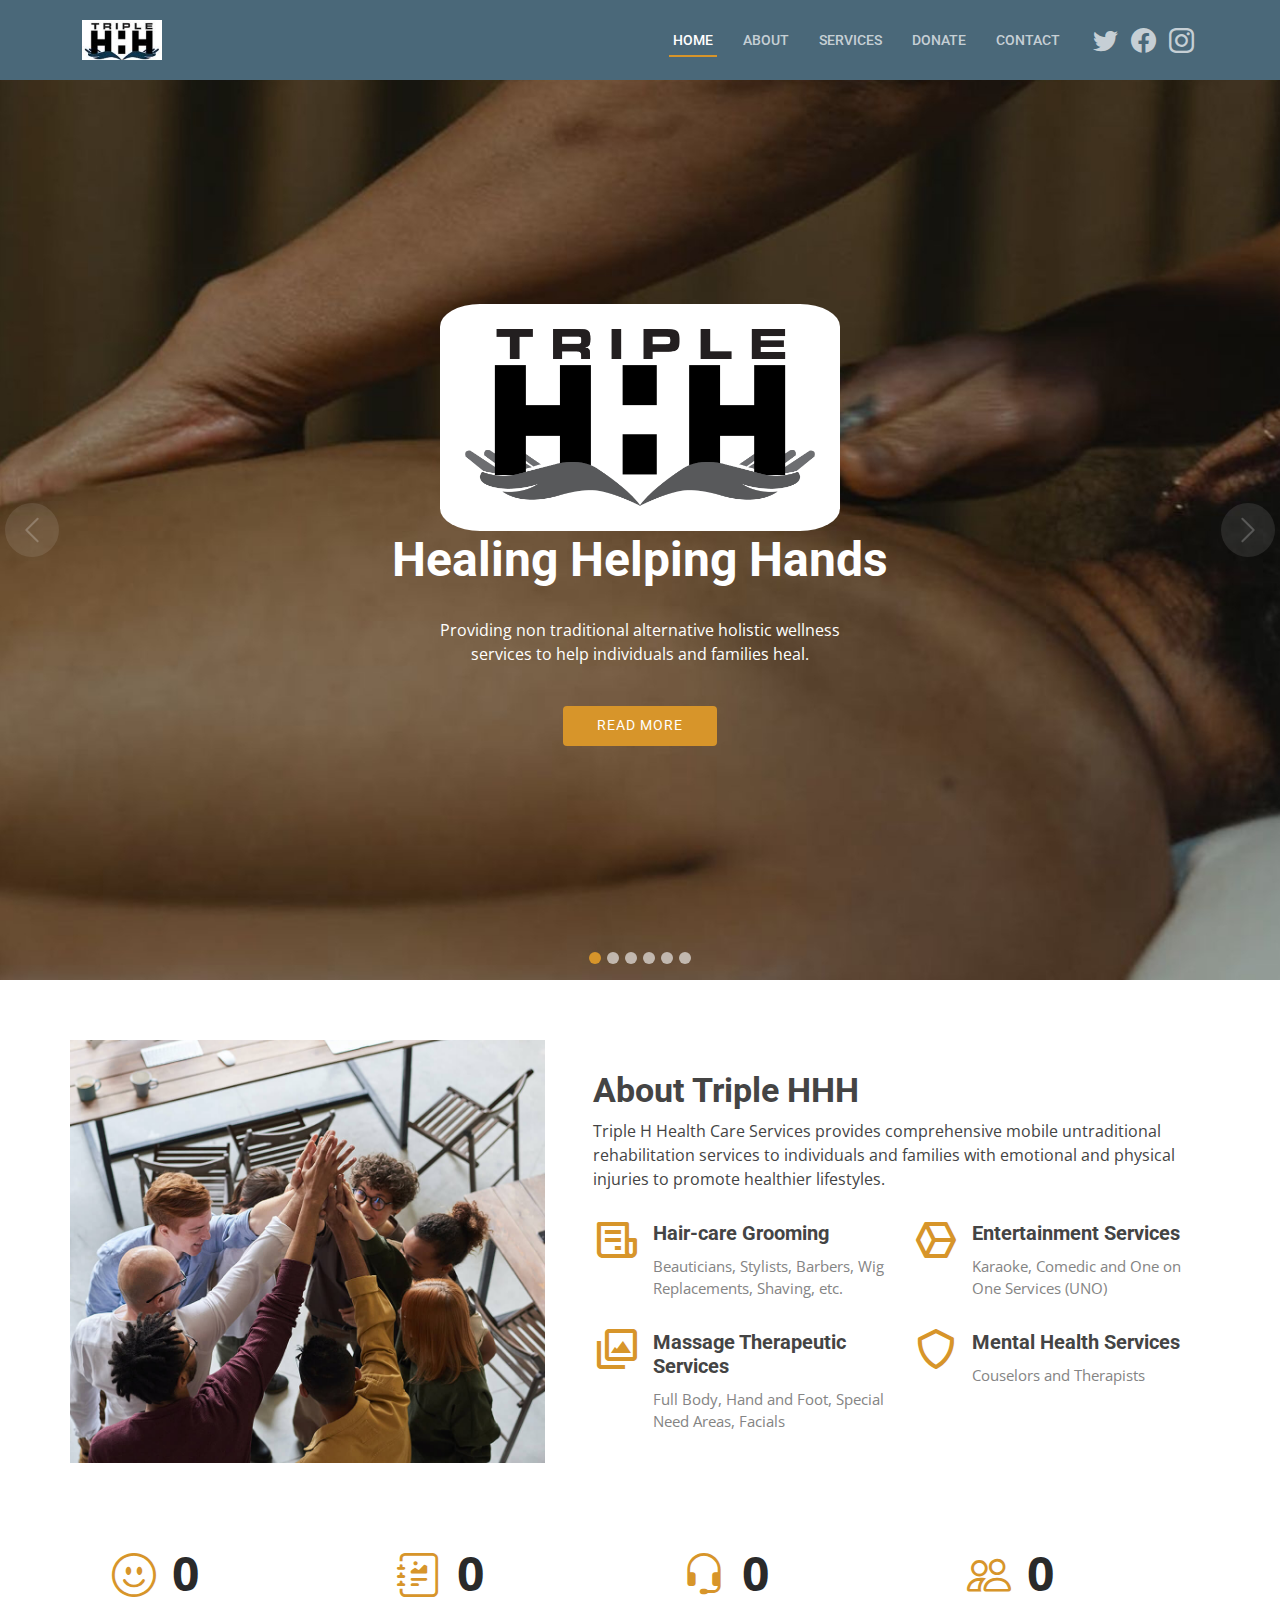
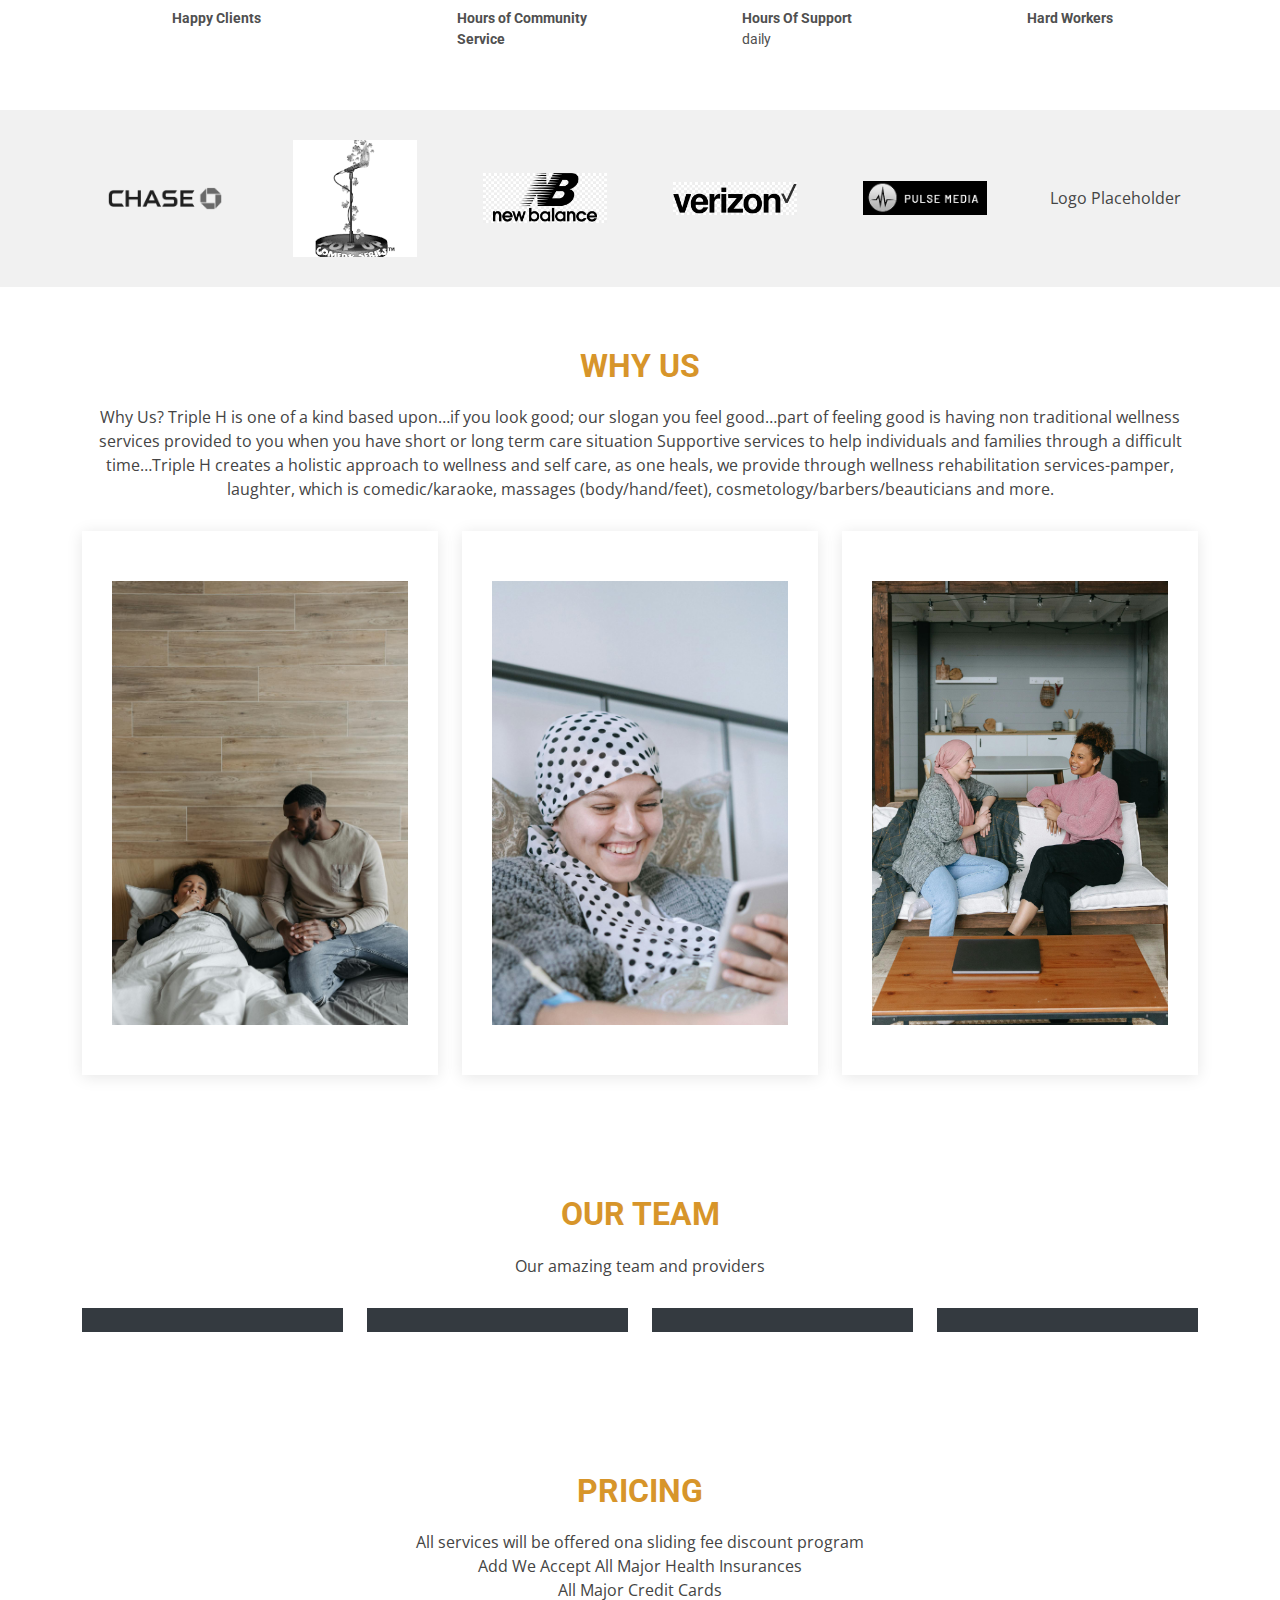
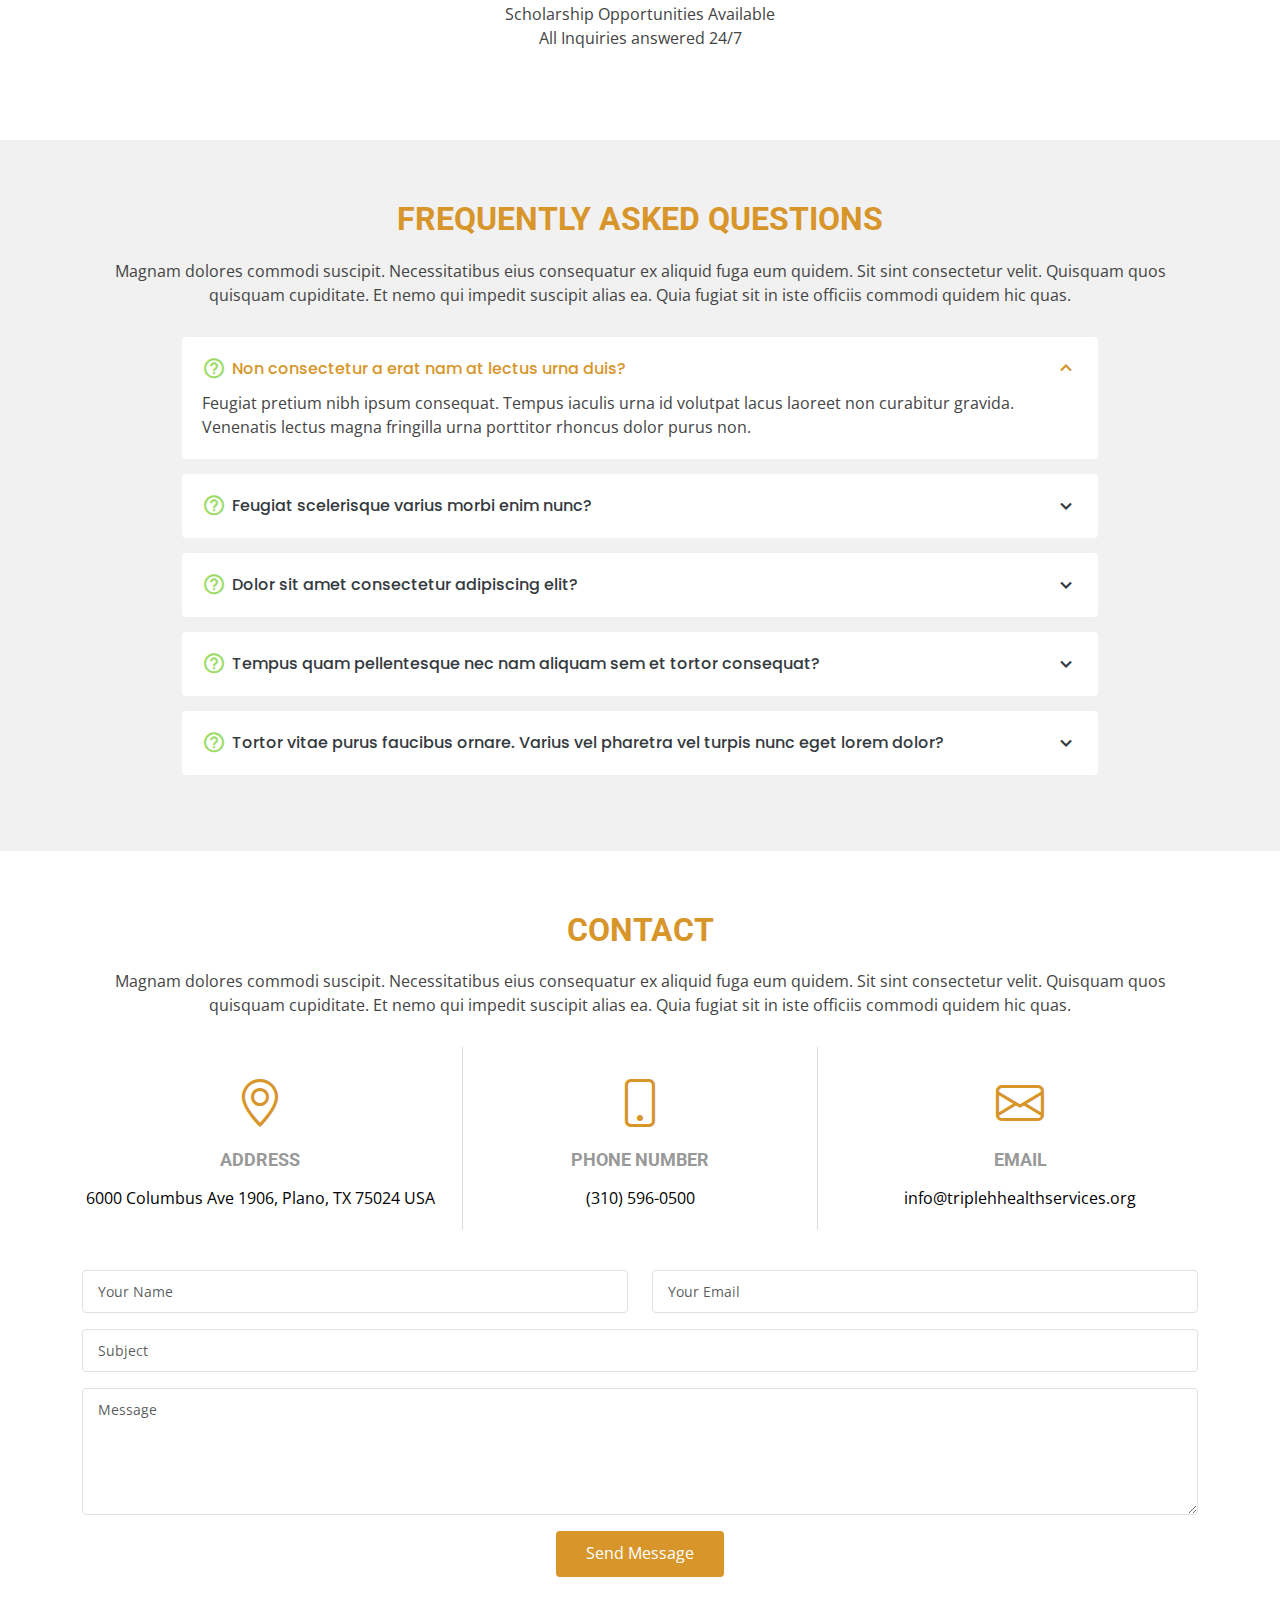
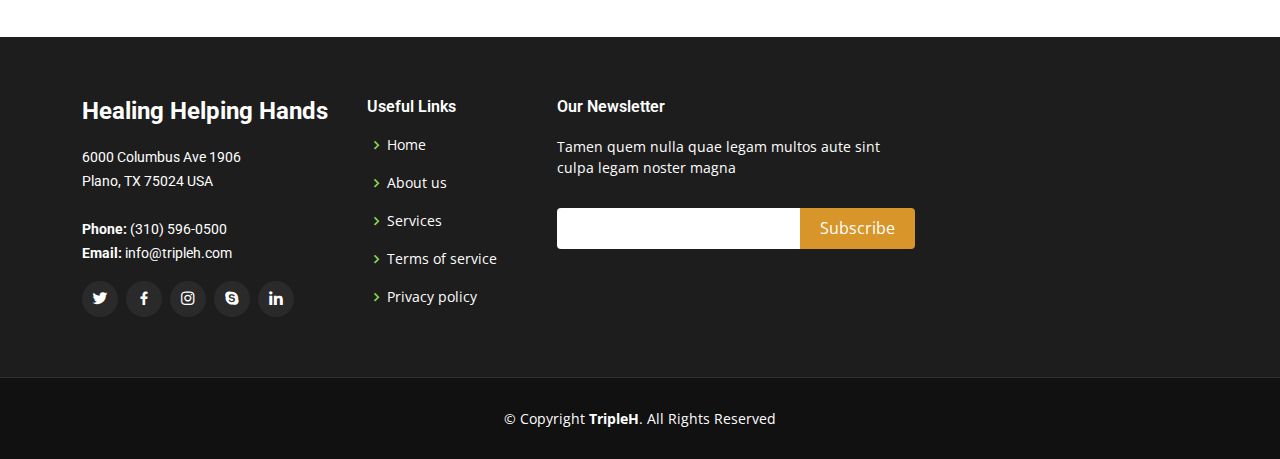
==== commit 34b87863: "pages" ====
--- a/index.html
+++ b/index.html
@@ -210,22 +210,22 @@
                 <div class="col-md-6 icon-box">
                   <i class="bx bx-receipt"></i>
                   <h4>Hair-care Grooming</h4>
-                  <p>Consequuntur sunt aut quasi enim aliquam quae harum pariatur laboris nisi ut aliquip</p>
+                  <p>Beauticians, Stylists, Barbers, Wig Replacements, Shaving, etc.</p>
                 </div>
                 <div class="col-md-6 icon-box">
                   <i class="bx bx-cube-alt"></i>
                   <h4>Entertainment Services</h4>
-                  <p>Excepteur sint occaecat cupidatat non proident, sunt in culpa qui officia deserunt</p>
+                  <p>Karaoke, Comedic and One on One Services (UNO)</p>
                 </div>
                 <div class="col-md-6 icon-box">
                   <i class="bx bx-images"></i>
                   <h4>Massage Therapeutic Services</h4>
-                  <p>Aut suscipit aut cum nemo deleniti aut omnis. Doloribus ut maiores omnis facere</p>
+                  <p>Full Body, Hand and Foot, Special Need Areas, Facials</p>
                 </div>
                 <div class="col-md-6 icon-box">
                   <i class="bx bx-shield"></i>
                   <h4>Mental Health Services</h4>
-                  <p>Expedita veritatis consequuntur nihil tempore laudantium vitae denat pacta</p>
+                  <p>Couselors and Therapists</p>
                 </div>
               </div>
             </div><!-- End .content-->
@@ -245,7 +245,7 @@
             <div class="count-box">
               <i class="bi bi-emoji-smile"></i>
               <span data-purecounter-start="0" data-purecounter-end="232" data-purecounter-duration="1" class="purecounter"></span>
-              <p><strong>Happy Clients</strong> consequuntur quae</p>
+              <p><strong>Happy Clients</strong></p>
             </div>
           </div>
 
@@ -253,15 +253,15 @@
             <div class="count-box">
               <i class="bi bi-journal-richtext"></i>
               <span data-purecounter-start="0" data-purecounter-end="521" data-purecounter-duration="1" class="purecounter"></span>
-              <p><strong>Projects</strong> adipisci atque cum quia aut</p>
+              <p><strong>Hours of Community Service</strong></p>
             </div>
           </div>
 
           <div class="col-lg-3 col-md-6 d-md-flex align-items-md-stretch">
             <div class="count-box">
               <i class="bi bi-headset"></i>
-              <span data-purecounter-start="0" data-purecounter-end="1463" data-purecounter-duration="1" class="purecounter"></span>
-              <p><strong>Hours Of Support</strong> aut commodi quaerat</p>
+              <span data-purecounter-start="0" data-purecounter-end="24" data-purecounter-duration="1" class="purecounter"></span>
+              <p><strong>Hours Of Support</strong> daily</p>
             </div>
           </div>
 
@@ -269,7 +269,7 @@
             <div class="count-box">
               <i class="bi bi-people"></i>
               <span data-purecounter-start="0" data-purecounter-end="15" data-purecounter-duration="1" class="purecounter"></span>
-              <p><strong>Hard Workers</strong> rerum asperiores dolor</p>
+              <p><strong>Hard Workers</strong></p>
             </div>
           </div>
 
@@ -285,27 +285,28 @@
         <div class="row">
 
           <div class="col-lg-2 col-md-4 col-6 d-flex align-items-center justify-content-center">
-            <img src="assets/img/clients/client-1.png" class="img-fluid" alt="">
+            <img src="assets/img/clients/chase-logo-transparent.png" class="img-fluid" alt="">
           </div>
 
           <div class="col-lg-2 col-md-4 col-6 d-flex align-items-center justify-content-center">
-            <img src="assets/img/clients/client-2.png" class="img-fluid" alt="">
+            <img src="assets/img/clients/popup.png" class="img-fluid" alt="">
           </div>
 
           <div class="col-lg-2 col-md-4 col-6 d-flex align-items-center justify-content-center">
-            <img src="assets/img/clients/client-3.png" class="img-fluid" alt="">
+            <img src="assets/img/clients/newbalance.jpg" class="img-fluid" alt="">
           </div>
 
           <div class="col-lg-2 col-md-4 col-6 d-flex align-items-center justify-content-center">
-            <img src="assets/img/clients/client-4.png" class="img-fluid" alt="">
+            <img src="assets/img/clients/verizon.jpg" class="img-fluid" alt="">
           </div>
 
           <div class="col-lg-2 col-md-4 col-6 d-flex align-items-center justify-content-center">
-            <img src="assets/img/clients/client-5.png" class="img-fluid" alt="">
+            <img src="assets/img/clients/pulse.png" class="img-fluid" alt="">
           </div>
 
           <div class="col-lg-2 col-md-4 col-6 d-flex align-items-center justify-content-center">
-            <img src="assets/img/clients/client-6.png" class="img-fluid" alt="">
+            <!-- <img src="assets/img/clients/client-6.png" class="img-fluid" alt=""> -->
+            Logo Placeholder
           </div>
 
         </div>
@@ -314,12 +315,14 @@
     </section><!-- End Clients Section -->
 
     <!-- ======= Services Section ======= -->
-    <section id="services" class="services">
+    <!-- <section id="services" class="services">
       <div class="container">
 
         <div class="section-title">
           <h2>Services</h2>
-          <p>Magnam dolores commodi suscipit. Necessitatibus eius consequatur ex aliquid fuga eum quidem. Sit sint consectetur velit. Quisquam quos quisquam cupiditate. Et nemo qui impedit suscipit alias ea. Quia fugiat sit in iste officiis commodi quidem hic quas.</p>
+          <p>
+          
+          </p>
         </div>
 
         <div class="row">
@@ -356,7 +359,8 @@
         </div>
 
       </div>
-    </section><!-- End Services Section -->
+    </section> -->
+    <!-- End Services Section -->
 
     <!-- ======= Why Us Section ======= -->
     <section id="why-us" class="why-us">
@@ -364,32 +368,44 @@
 
         <div class="section-title">
           <h2>Why Us</h2>
-          <p>Magnam dolores commodi suscipit. Necessitatibus eius consequatur ex aliquid fuga eum quidem. Sit sint consectetur velit. Quisquam quos quisquam cupiditate. Et nemo qui impedit suscipit alias ea. Quia fugiat sit in iste officiis commodi quidem hic quas.</p>
+          <p>
+            Why Us? Triple H is one of a kind based upon…if you look good; our slogan 
+            you feel good…part of feeling good is having non traditional wellness services provided to you when you have short or long term care situation 
+            Supportive services to help individuals and families through a difficult time…Triple H creates a holistic approach to wellness and self care, as one heals, we provide through wellness rehabilitation services-pamper, 
+            laughter, which is comedic/karaoke, 
+            massages (body/hand/feet),
+            cosmetology/barbers/beauticians and more. 
+            
+
+          </p>
         </div>
 
         <div class="row">
 
           <div class="col-lg-4">
             <div class="box">
-              <span>01</span>
+              <img src="assets/img/pexels/couple-bed.jpg" class="img-fluid" alt="">
+              <!-- <span>01</span>
               <h4>Lorem Ipsum</h4>
-              <p>Ulamco laboris nisi ut aliquip ex ea commodo consequat. Et consectetur ducimus vero placeat</p>
+              <p>Ulamco laboris nisi ut aliquip ex ea commodo consequat. Et consectetur ducimus vero placeat</p> -->
             </div>
           </div>
 
           <div class="col-lg-4 mt-4 mt-lg-0">
             <div class="box">
-              <span>02</span>
+              <img src="assets/img/pexels/headscarf-phone-smile.jpg" class="img-fluid" alt="">
+              <!-- <span>02</span>
               <h4>Repellat Nihil</h4>
-              <p>Dolorem est fugiat occaecati voluptate velit esse. Dicta veritatis dolor quod et vel dire leno para dest</p>
+              <p>Dolorem est fugiat occaecati voluptate velit esse. Dicta veritatis dolor quod et vel dire leno para dest</p> -->
             </div>
           </div>
 
           <div class="col-lg-4 mt-4 mt-lg-0">
             <div class="box">
-              <span>03</span>
+              <img src="assets/img/pexels/couch-chat.jpg" class="img-fluid" alt="">
+              <!-- <span>03</span>
               <h4> Ad ad velit qui</h4>
-              <p>Molestiae officiis omnis illo asperiores. Aut doloribus vitae sunt debitis quo vel nam quis</p>
+              <p>Molestiae officiis omnis illo asperiores. Aut doloribus vitae sunt debitis quo vel nam quis</p> -->
             </div>
           </div>
 
@@ -557,18 +573,18 @@
       <div class="container">
 
         <div class="section-title">
-          <h2>Our Providers</h2>
-          <p>Magnam dolores commodi suscipit. Necessitatibus eius consequatur ex aliquid fuga eum quidem. Sit sint consectetur velit. Quisquam quos quisquam cupiditate. Et nemo qui impedit suscipit alias ea. Quia fugiat sit in iste officiis commodi quidem hic quas.</p>
+          <h2>Our Team</h2>
+          <p>Our amazing team and providers</p>
         </div>
 
         <div class="row">
 
           <div class="col-xl-3 col-lg-4 col-md-6">
             <div class="member">
-              <img src="assets/img/team/team-1.jpg" class="img-fluid" alt="">
+              <img src="https://placehold.co/600x600" class="img-fluid" alt="">
               <div class="member-info">
                 <div class="member-info-content">
-                  <h4>Walter White</h4>
+                  <h4>Chenell Hickey</h4>
                   <span>Chief Executive Officer</span>
                   <div class="social">
                     <a href=""><i class="bi bi-twitter"></i></a>
@@ -583,7 +599,7 @@
 
           <div class="col-xl-3 col-lg-4 col-md-6" data-wow-delay="0.1s">
             <div class="member">
-              <img src="assets/img/team/team-2.jpg" class="img-fluid" alt="">
+              <img src="https://placehold.co/600x600" class="img-fluid" alt="">
               <div class="member-info">
                 <div class="member-info-content">
                   <h4>Sarah Jhonson</h4>
@@ -601,7 +617,7 @@
 
           <div class="col-xl-3 col-lg-4 col-md-6" data-wow-delay="0.2s">
             <div class="member">
-              <img src="assets/img/team/team-3.jpg" class="img-fluid" alt="">
+              <img src="https://placehold.co/600x600" class="img-fluid" alt="">
               <div class="member-info">
                 <div class="member-info-content">
                   <h4>William Anderson</h4>
@@ -619,7 +635,7 @@
 
           <div class="col-xl-3 col-lg-4 col-md-6" data-wow-delay="0.3s">
             <div class="member">
-              <img src="assets/img/team/team-4.jpg" class="img-fluid" alt="">
+              <img src="https://placehold.co/600x600" class="img-fluid" alt="">
               <div class="member-info">
                 <div class="member-info-content">
                   <h4>Amanda Jepson</h4>
@@ -647,9 +663,13 @@
         <div class="section-title">
           <h2>Pricing</h2>
           <p>All services will be offered ona sliding fee discount program</p>
-        </div>
-
-        <div class="row">
+          <p>Add We Accept All Major Health Insurances</p>
+          <p>All Major Credit Cards</p>
+          <p>Scholarship Opportunities Available</p>
+          <p> All Inquiries answered 24/7</p>
+        </div>
+
+        <!-- <div class="row">
 
           <div class="col-lg-4 col-md-6">
             <div class="box">
@@ -702,7 +722,7 @@
             </div>
           </div>
 
-        </div>
+        </div> -->
 
       </div>
     </section><!-- End Pricing Section -->
@@ -800,7 +820,7 @@
             <div class="contact-email">
               <i class="bi bi-envelope"></i>
               <h3>Email</h3>
-              <p><a href="mailto:info@example.com">info@tripleh.com</a></p>
+              <p><a href="mailto:info@example.com">info@triplehhealthservices.org</a></p>
             </div>
           </div>
 
--- a/assets/css/style.css
+++ b/assets/css/style.css
@@ -722,7 +722,8 @@
 }
 
 .clients img {
-  max-width: 45%;
+  /* max-width: 45%; */
+  max-width: 75%;
   transition: all 0.4s ease-in-out;
   display: inline-block;
   padding: 15px 0;
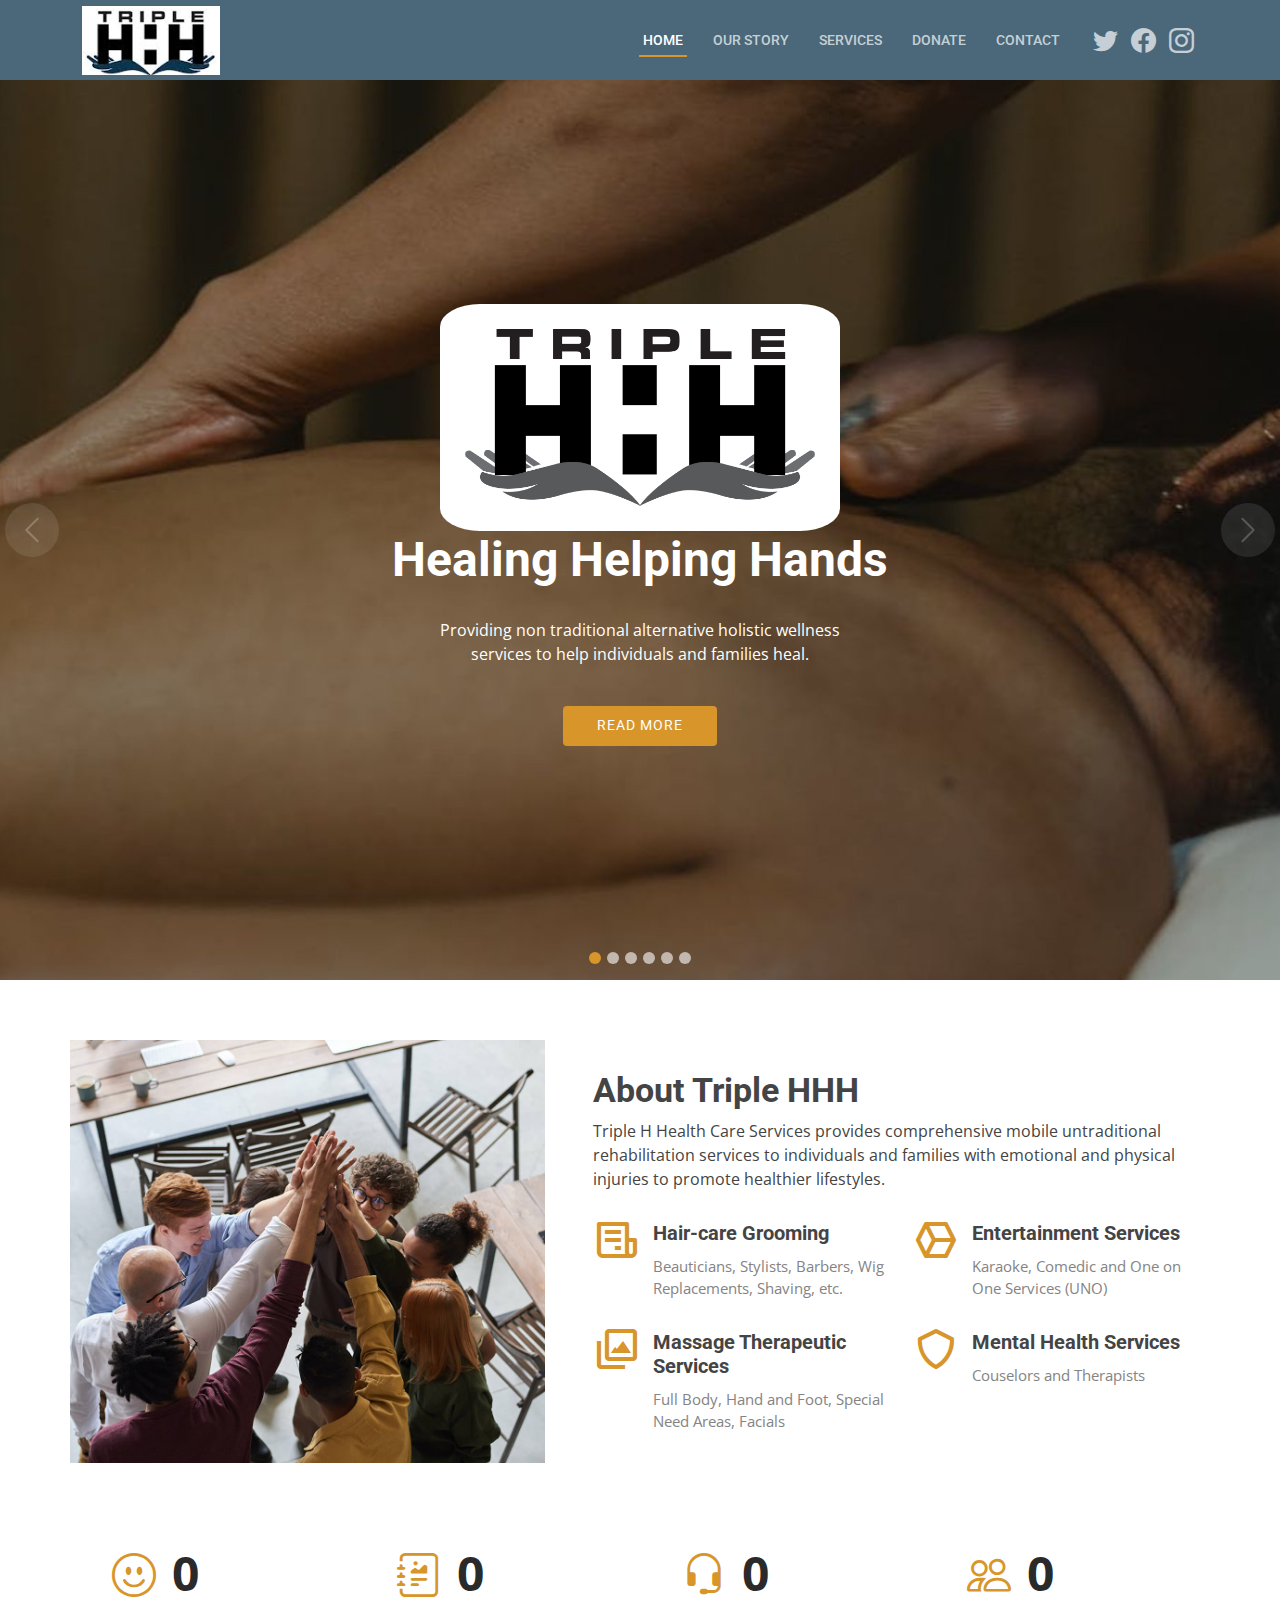
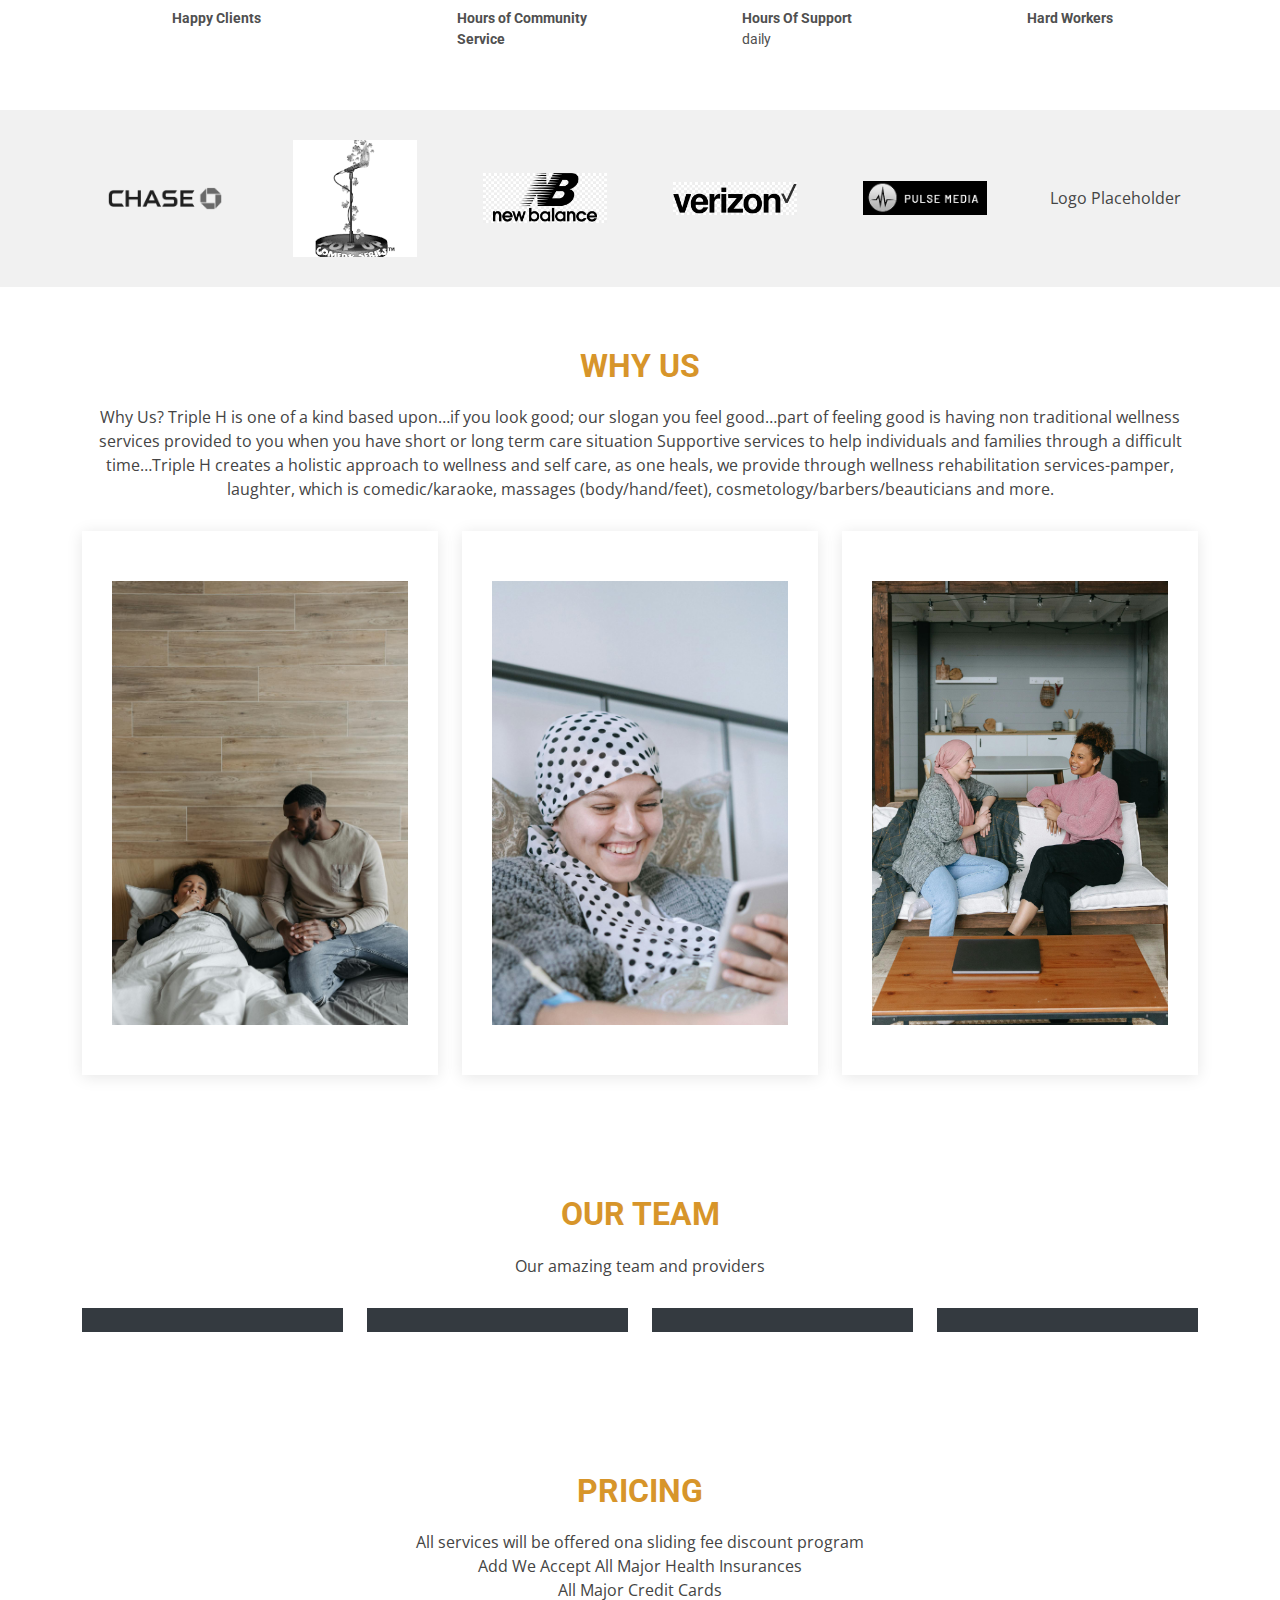
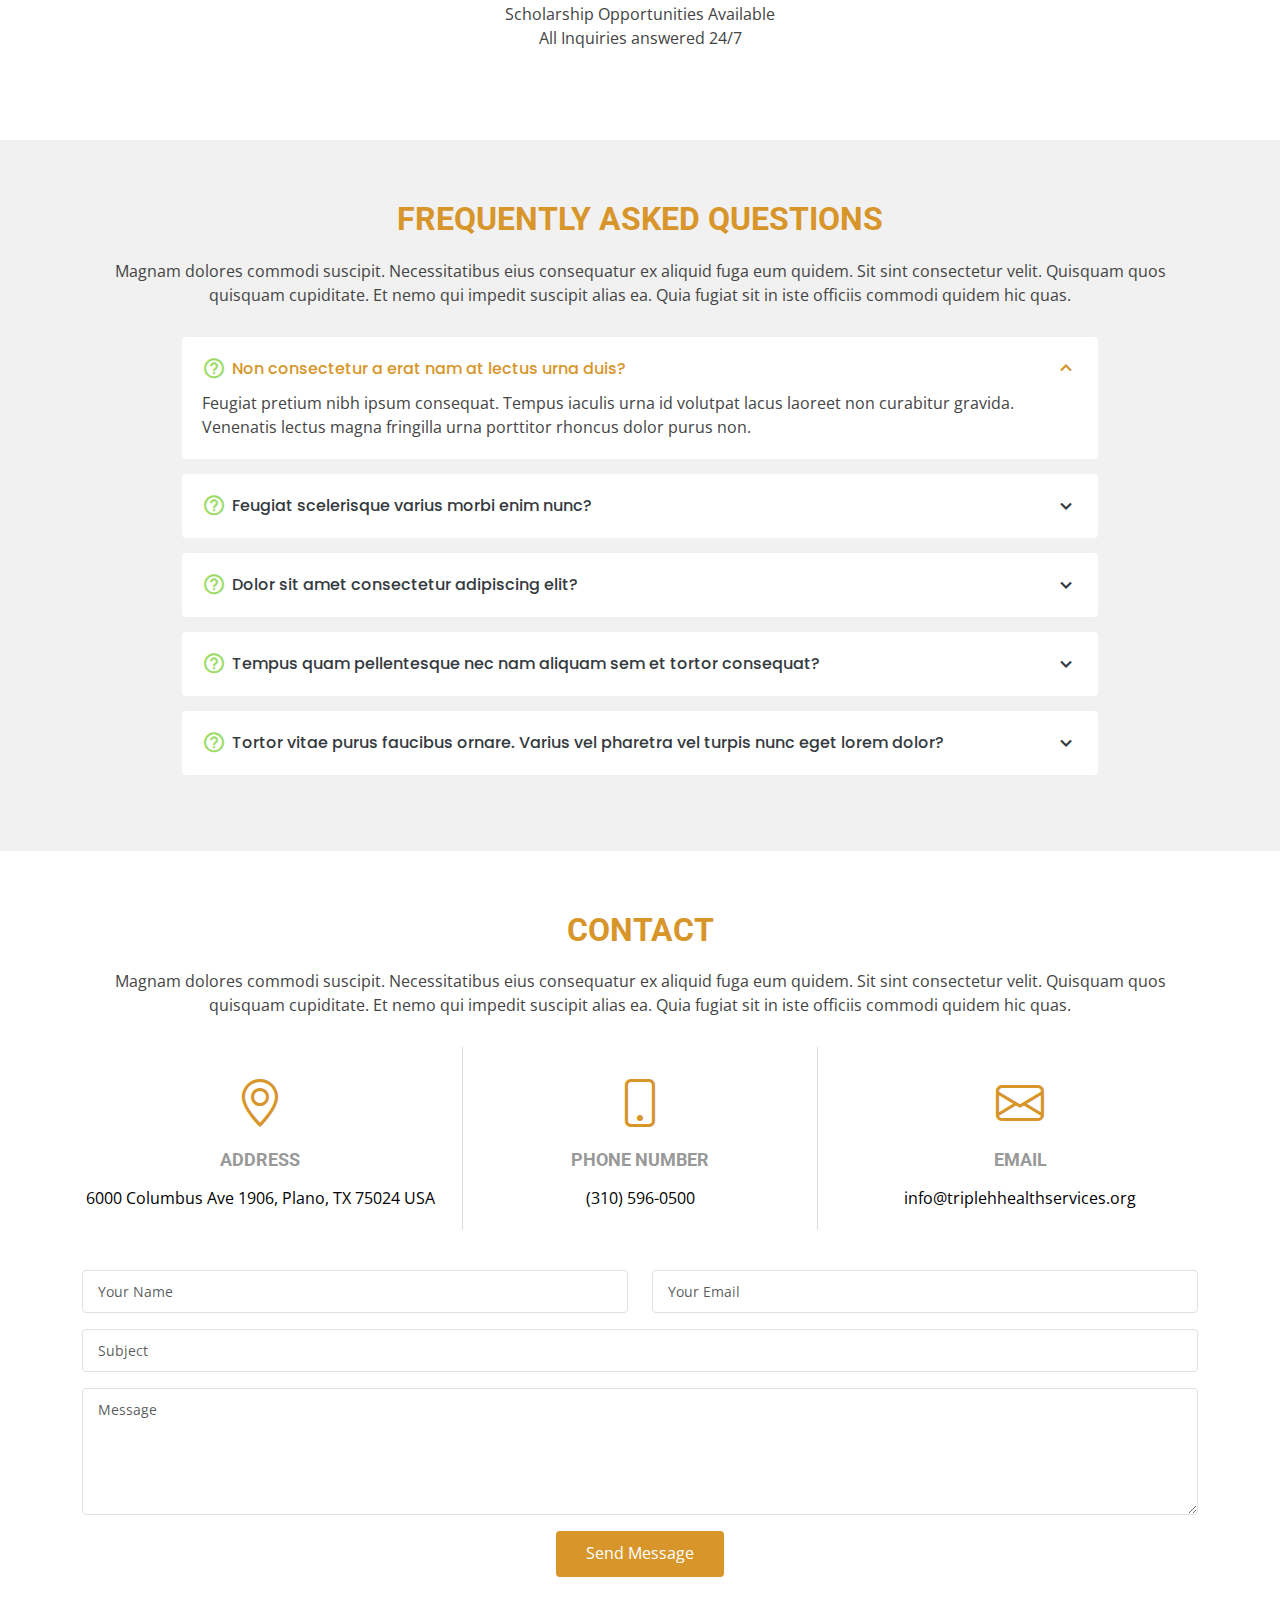
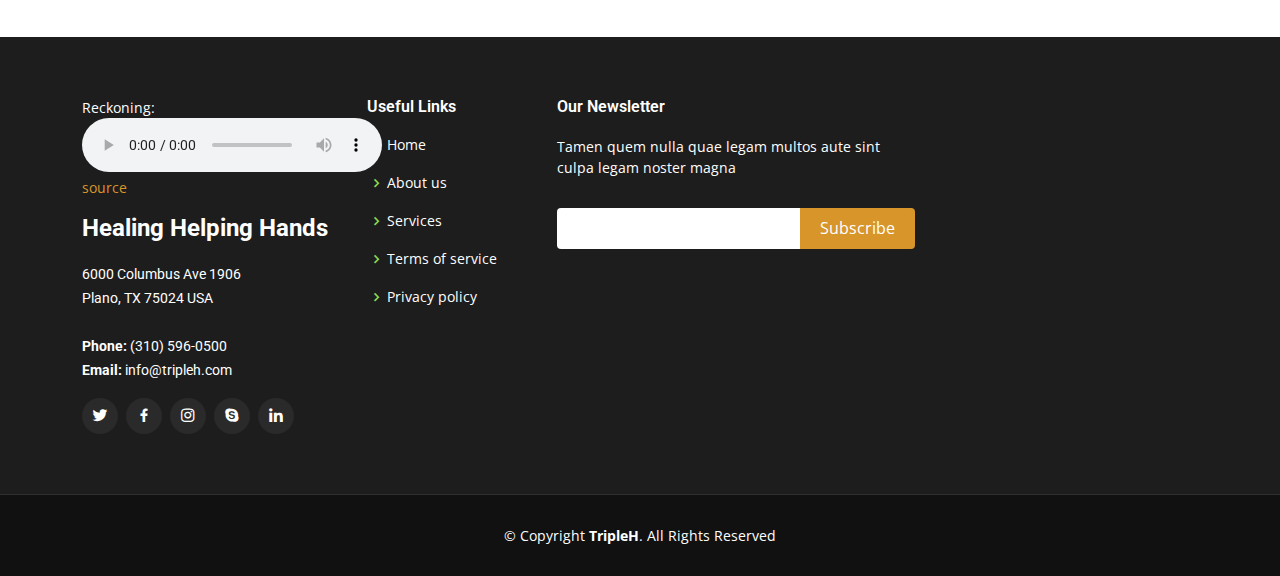
==== commit 31ebd9e5: "updates" ====
--- a/index.html
+++ b/index.html
@@ -4,14 +4,15 @@
 <head>
   <meta charset="utf-8">
   <meta content="width=device-width, initial-scale=1.0" name="viewport">
-
-  <title>Groovin Bootstrap Template - Index</title>
+  <title>Triple H Health Services</title>
   <meta content="" name="description">
   <meta content="" name="keywords">
 
   <!-- Favicons -->
-  <link href="assets/img/favicon.png" rel="icon">
-  <link href="assets/img/apple-touch-icon.png" rel="apple-touch-icon">
+  <link rel="apple-touch-icon" sizes="180x180" href="/apple-touch-icon.png">
+  <link rel="icon" type="image/png" sizes="32x32" href="/favicon-32x32.png">
+  <link rel="icon" type="image/png" sizes="16x16" href="/favicon-16x16.png">
+  <link rel="manifest" href="/site.webmanifest">
 
   <!-- Google Fonts -->
   <link href="https://fonts.googleapis.com/css?family=Open+Sans:300,300i,400,400i,600,600i,700,700i|Roboto:300,300i,400,400i,500,500i,600,600i,700,700i|Poppins:300,300i,400,400i,500,500i,600,600i,700,700i" rel="stylesheet">
@@ -49,7 +50,7 @@
       <nav id="navbar" class="navbar">
         <ul>
           <li><a class="nav-link scrollto active" href="#hero">Home</a></li>
-          <li><a class="nav-link scrollto" href="#about">About</a></li>
+          <li><a class="nav-link scrollto" href="our-story.html">Our Story</a></li>
           <li><a class="nav-link scrollto" href="#services">Services</a></li>
           <li><a class="nav-link scrollto " href="#portfolio">Donate</a></li>
           <!--
@@ -863,6 +864,12 @@
         <div class="row">
 
           <div class="col-lg-3 col-md-6">
+            <figure>
+              <figcaption>Reckoning:</figcaption>
+              <audio id="my_audio" controls src="assets/media/Podington Bear - Reckoning.mp3" autoplay></audio>
+              <a href="https://freemusicarchive.org/music/Podington_Bear/Soul/Reckoning_1345/">source</a>
+            </figure>
+            
             <div class="footer-info">
               <h3>Healing Helping Hands</h3>
               <p>
--- a/assets/css/style.css
+++ b/assets/css/style.css
@@ -91,7 +91,7 @@
 }
 
 #header .logo img {
-  max-height: 40px;
+  max-height: 70px;
 }
 
 /*--------------------------------------------------------------
@@ -1024,7 +1024,7 @@
 }
 
 .portfolio-details .portfolio-description {
-  padding-top: 30px;
+  /* padding-top: 30px; */
 }
 
 .portfolio-details .portfolio-description h2 {
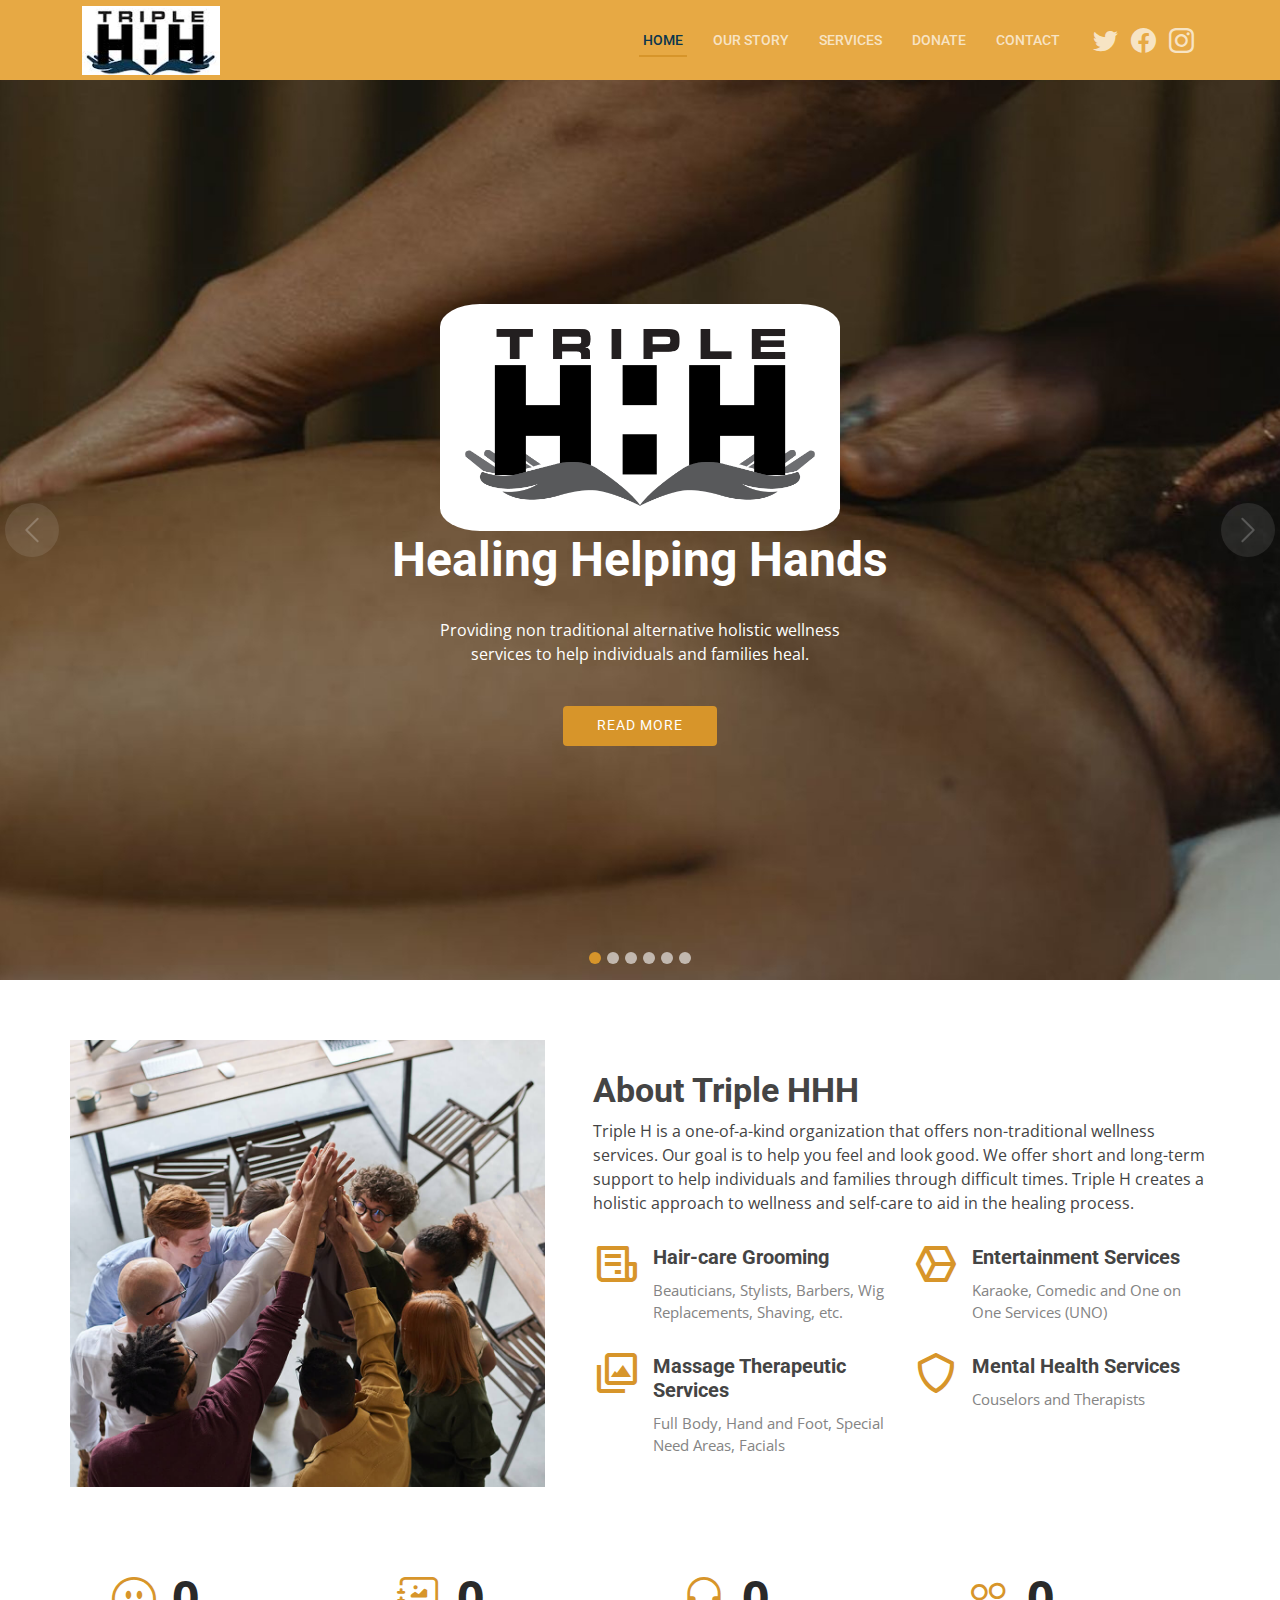
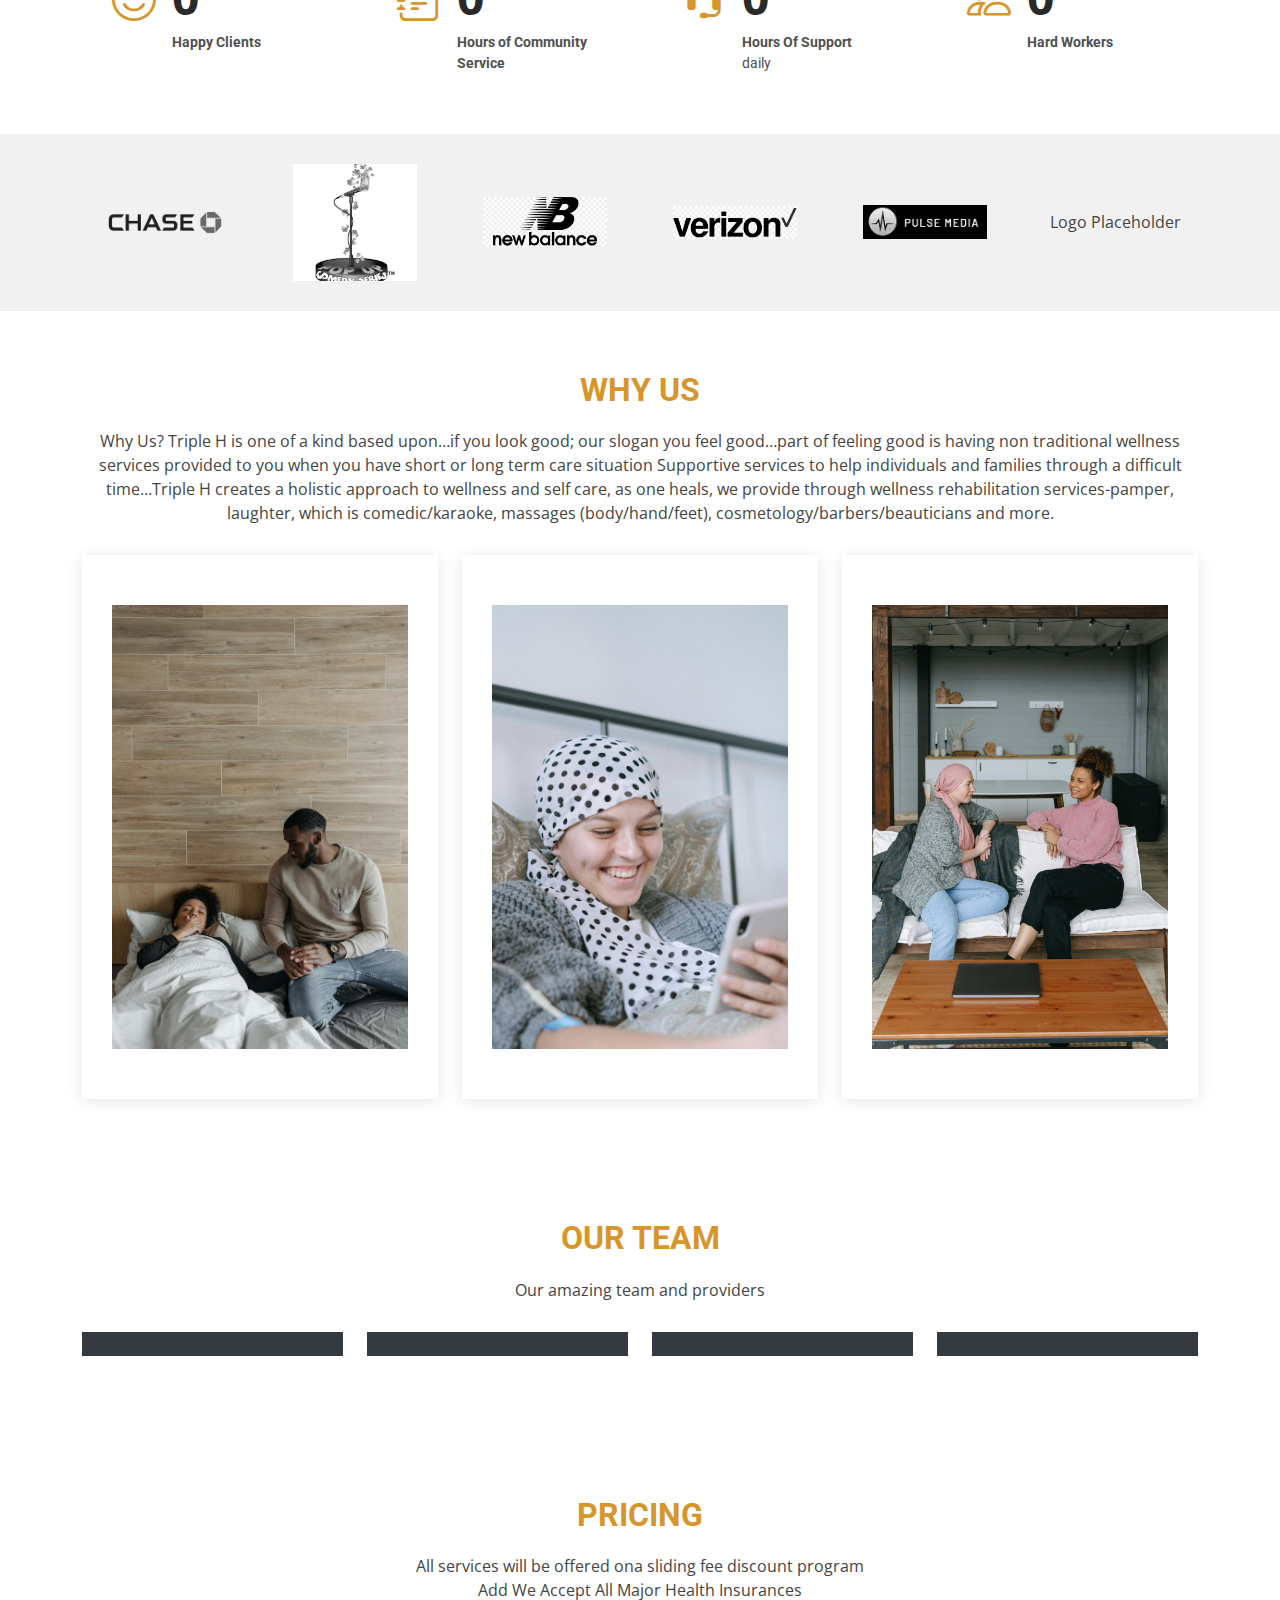
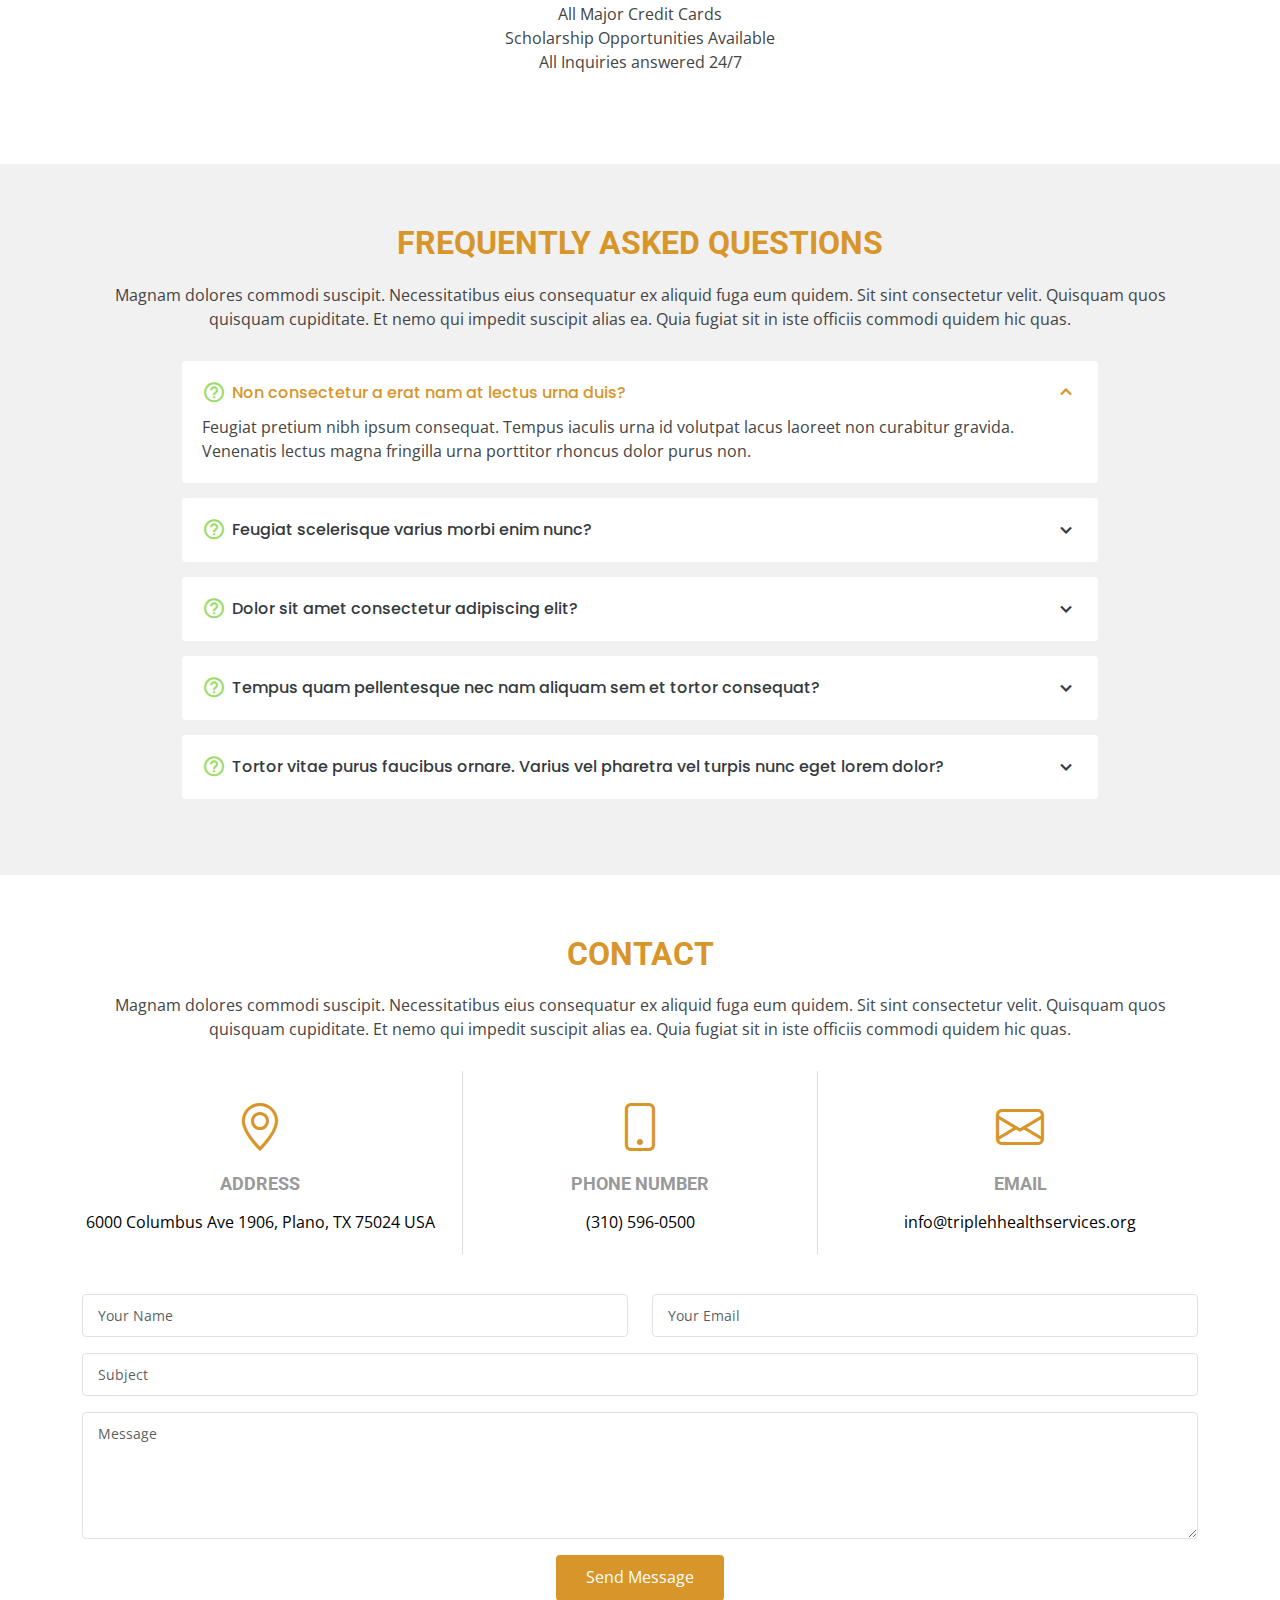
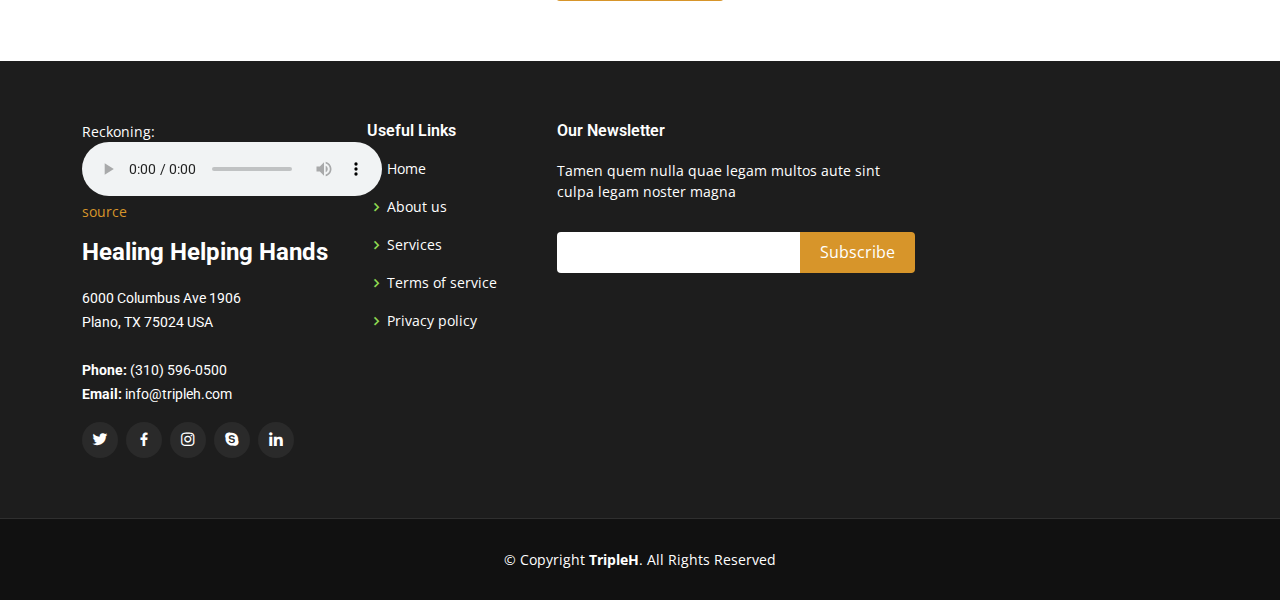
==== commit b5f0f5be: "website updates" ====
--- a/index.html
+++ b/index.html
@@ -123,8 +123,8 @@
           <div class="carousel-item" style="background-image: url(assets/img/slide/hair.jpg); background-position: bottom;">
             <div class="carousel-container">
               <div class="carousel-content">
-                <h2 class="animate__animated animate__fadeInDown">Hair Care Services</h2>
-                <p class="animate__animated animate__fadeInUp"></p>
+                <h2 class="animate__animated animate__fadeInDown">Grooming Services</h2>
+                <p class="animate__animated animate__fadeInUp">Stylists and Barbers  <br/> * Wig Replacements, Shaving, etc</p>
                 <div>
                   <a href="#about" class="btn-get-started animate__animated animate__fadeInUp scrollto">Read More</a>
                 </div>
@@ -136,7 +136,7 @@
             <div class="carousel-container">
               <div class="carousel-content">
                 <h2 class="animate__animated animate__fadeInDown">Nail Care Services</h2>
-                <p class="animate__animated animate__fadeInUp">Ut velit est quam dolor ad a aliquid qui aliquid. Sequi ea ut et est quaerat sequi nihil ut aliquam. Occaecati alias dolorem mollitia ut. Similique ea voluptatem. Esse doloremque accusamus repellendus deleniti vel. Minus et tempore modi architecto.</p>
+                <p class="animate__animated animate__fadeInUp">Manicure and Pedicure</p>
                 <div>
                   <a href="#about" class="btn-get-started animate__animated animate__fadeInUp scrollto">Read More</a>
                 </div>
@@ -146,8 +146,8 @@
           <div class="carousel-item" style="background-image: url(assets/img/slide/cards-kid.jpg);">
             <div class="carousel-container">
               <div class="carousel-content">
-                <h2 class="animate__animated animate__fadeInDown">Entertainment Services</h2>
-                <p class="animate__animated animate__fadeInUp">Ut velit est quam dolor ad a aliquid qui aliquid. Sequi ea ut et est quaerat sequi nihil ut aliquam. Occaecati alias dolorem mollitia ut. Similique ea voluptatem. Esse doloremque accusamus repellendus deleniti vel. Minus et tempore modi architecto.</p>
+                <h2 class="animate__animated animate__fadeInDown">Interactive Therapy Services</h2>
+                <p class="animate__animated animate__fadeInUp">Karaoke and Group Entertainment</p>
                 <div>
                   <a href="#about" class="btn-get-started animate__animated animate__fadeInUp scrollto">Read More</a>
                 </div>
@@ -158,7 +158,7 @@
             <div class="carousel-container">
               <div class="carousel-content">
                 <h2 class="animate__animated animate__fadeInDown">Massage Services</h2>
-                <p class="animate__animated animate__fadeInUp">Ut velit est quam dolor ad a aliquid qui aliquid. Sequi ea ut et est quaerat sequi nihil ut aliquam. Occaecati alias dolorem mollitia ut. Similique ea voluptatem. Esse doloremque accusamus repellendus deleniti vel. Minus et tempore modi architecto.</p>
+                <p class="animate__animated animate__fadeInUp">Full Body or Areas of Focus</p>
                 <div>
                   <a href="#about" class="btn-get-started animate__animated animate__fadeInUp scrollto">Read More</a>
                 </div>
@@ -169,7 +169,7 @@
             <div class="carousel-container">
               <div class="carousel-content">
                 <h2 class="animate__animated animate__fadeInDown">Mental Health Services</h2>
-                <p class="animate__animated animate__fadeInUp">Ut velit est quam dolor ad a aliquid qui aliquid. Sequi ea ut et est quaerat sequi nihil ut aliquam. Occaecati alias dolorem mollitia ut. Similique ea voluptatem. Esse doloremque accusamus repellendus deleniti vel. Minus et tempore modi architecto.</p>
+                <p class="animate__animated animate__fadeInUp">Counselors and Therapists</p>
                 <div>
                   <a href="#about" class="btn-get-started animate__animated animate__fadeInUp scrollto">Read More</a>
                 </div>
@@ -205,7 +205,7 @@
             <div class="content d-flex flex-column justify-content-center">
               <h3>About Triple HHH</h3>
               <p>
-                Triple H Health Care Services provides comprehensive mobile untraditional rehabilitation services to individuals and families with emotional and physical injuries to promote healthier lifestyles.
+                Triple H is a one-of-a-kind organization that offers non-traditional wellness services.  Our goal is to help you feel and look good.  We offer short and long-term support to help individuals and families through difficult times.  Triple H creates a holistic approach to wellness and self-care to aid in the healing process.
               </p>
               <div class="row">
                 <div class="col-md-6 icon-box">
@@ -866,7 +866,11 @@
           <div class="col-lg-3 col-md-6">
             <figure>
               <figcaption>Reckoning:</figcaption>
-              <audio id="my_audio" controls src="assets/media/Podington Bear - Reckoning.mp3" autoplay></audio>
+              <audio id="myAudio" controls autoplay>
+                <source src="assets/media/Podington Bear - Reckoning.mp3" type="audio/mpeg">
+                Your browser does not support the audio element.
+              </audio>
+             
               <a href="https://freemusicarchive.org/music/Podington_Bear/Soul/Reckoning_1345/">source</a>
             </figure>
             
--- a/assets/css/style.css
+++ b/assets/css/style.css
@@ -70,7 +70,8 @@
 # Header
 --------------------------------------------------------------*/
 #header {
-  background: rgba(13, 53, 76,0.75);
+  /* background: rgba(13, 53, 76,0.75); */
+  background-color: #E7A944;
   transition: all 0.5s;
   z-index: 997;
   height: 80px;
@@ -168,7 +169,8 @@
 .navbar .active,
 .navbar .active:focus,
 .navbar li:hover>a {
-  color: #fff;
+  /* color: #fff; */
+  color:#0C364D
 }
 
 .navbar .getstarted,
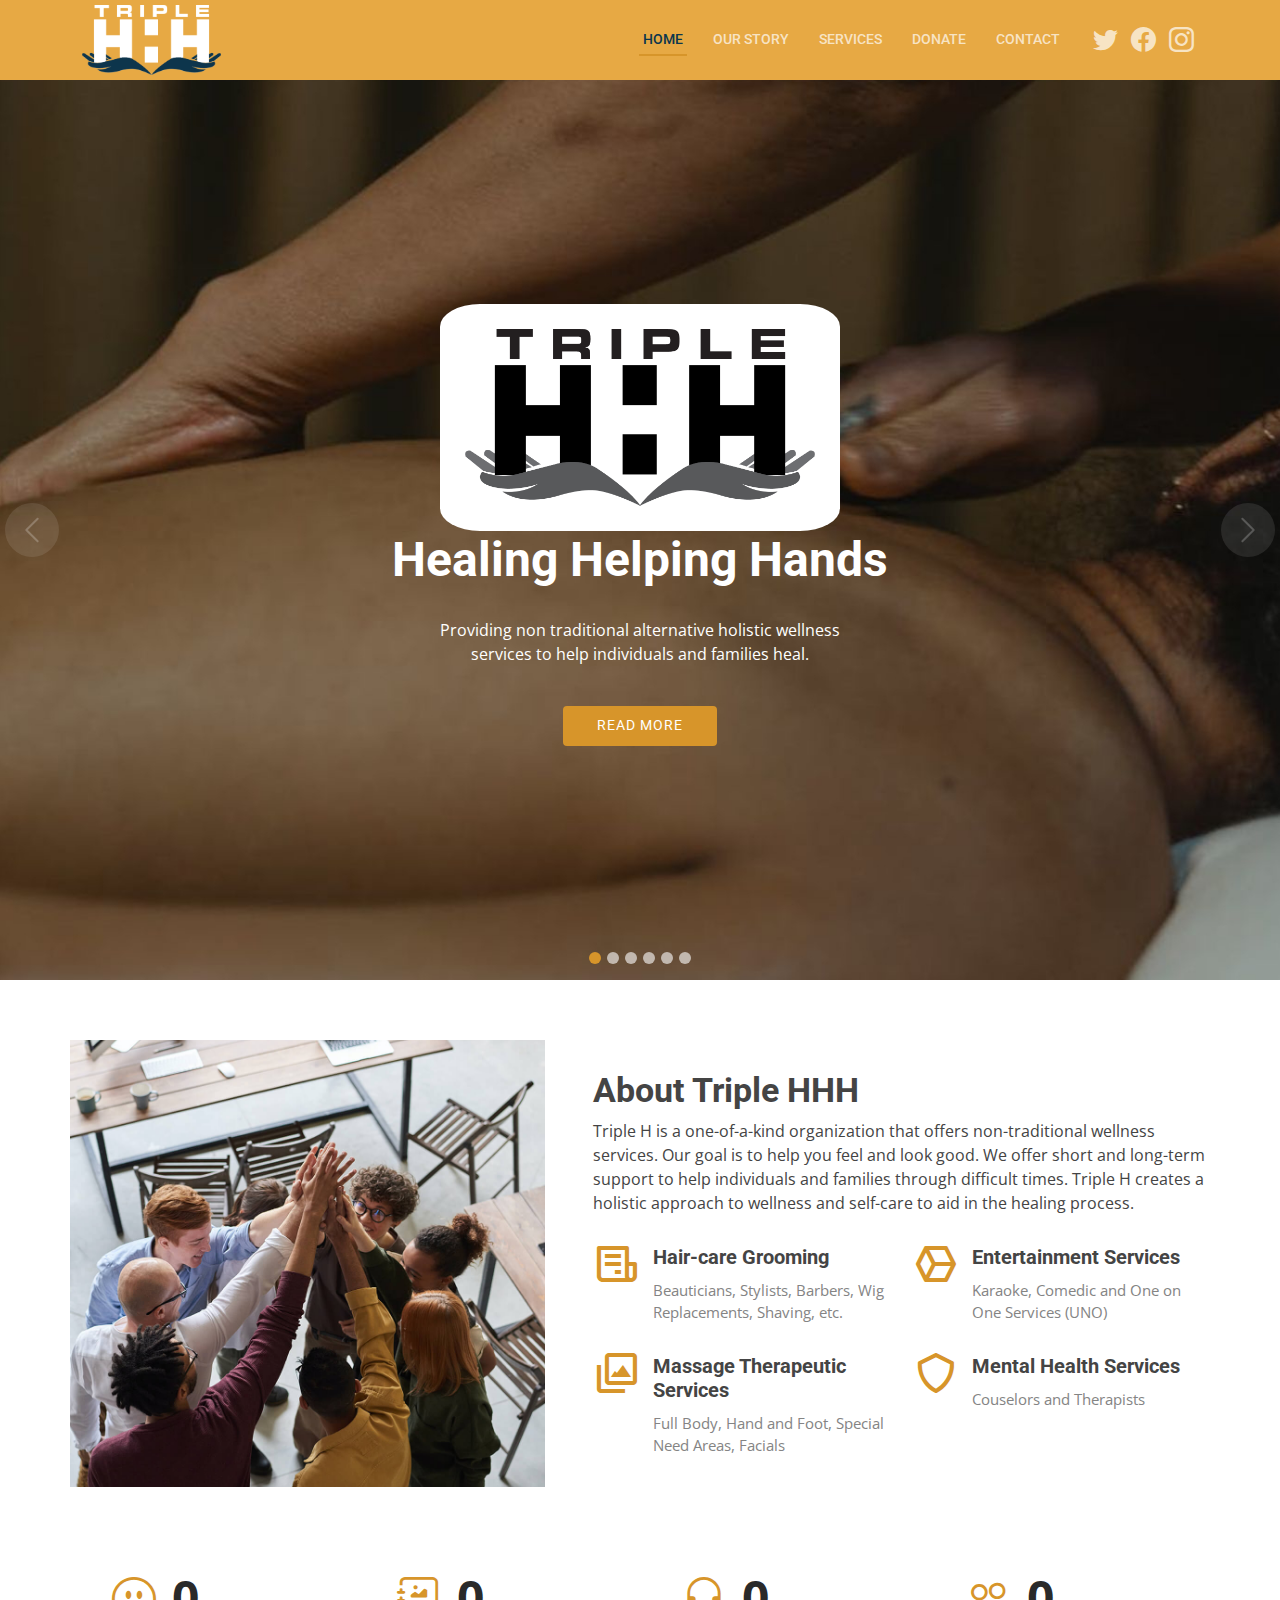
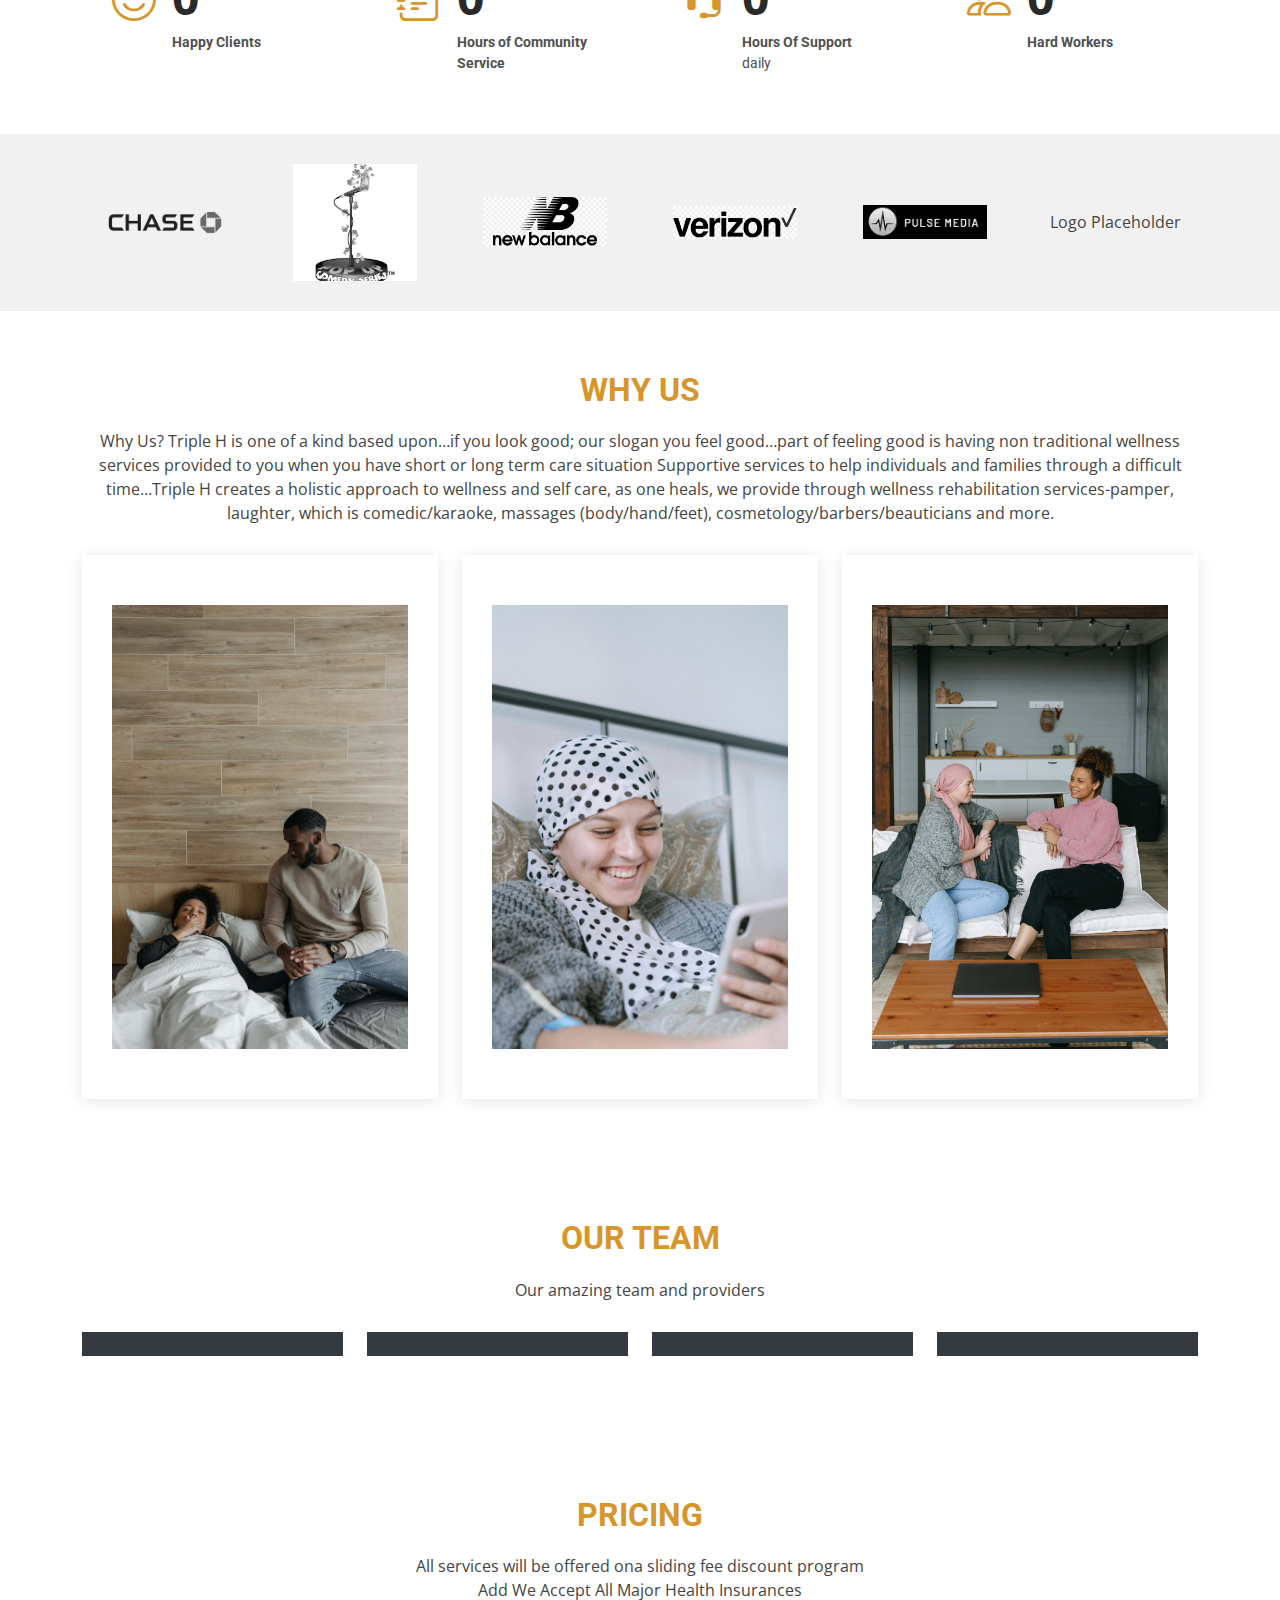
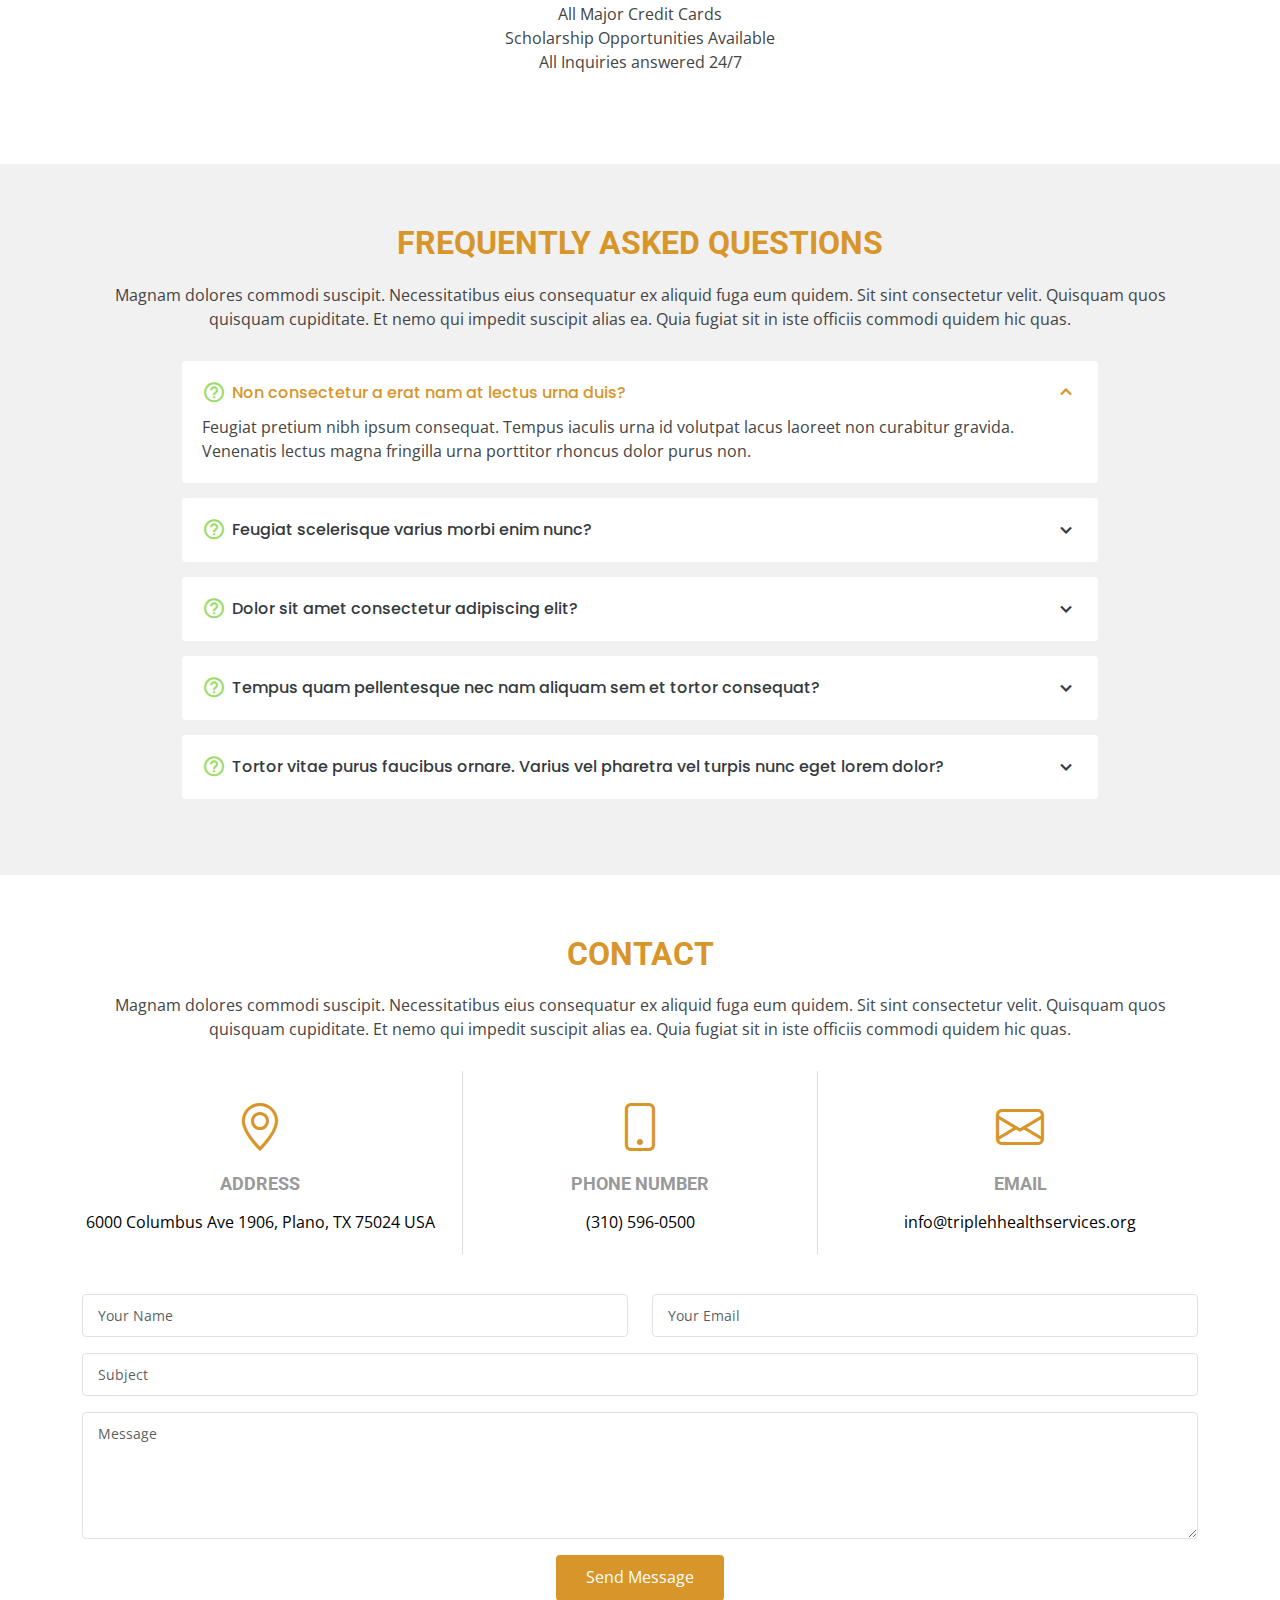
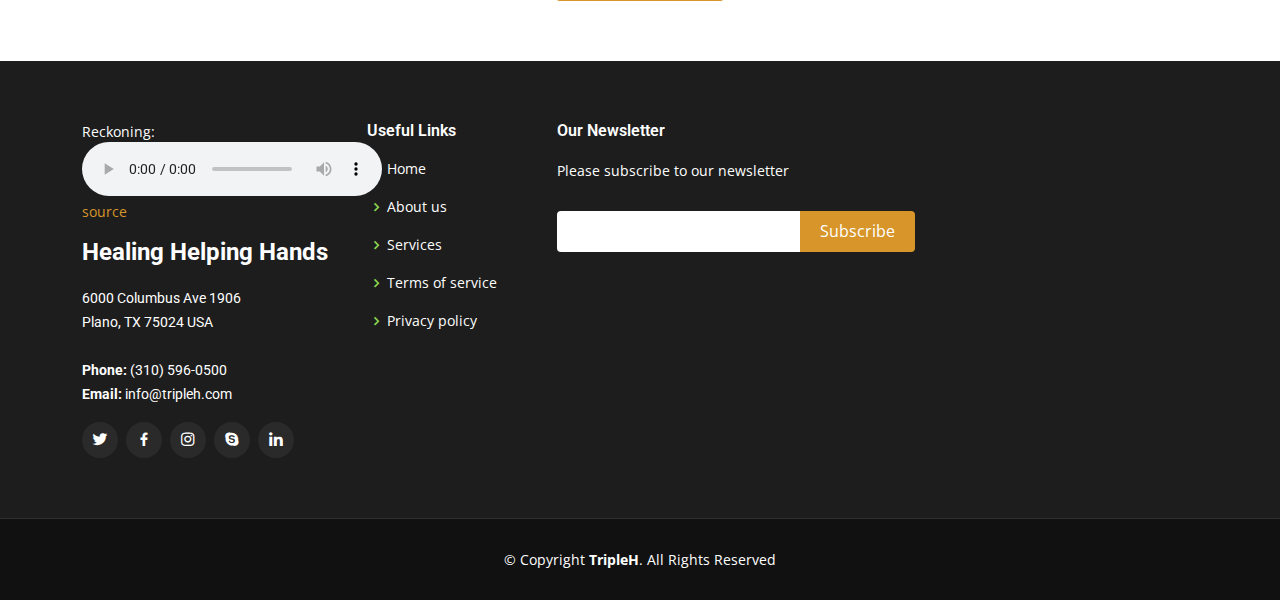
==== commit 1ece3e8b: "site updates" ====
--- a/index.html
+++ b/index.html
@@ -45,7 +45,7 @@
 
       <!-- <h1 class="logo"><a href="index.html"><img src="" />Triple HHH</a></h1> -->
       <!-- Uncomment below if you prefer to use an image logo -->
-      <a href="index.html" class="logo"><img src="assets/img/logo.png" alt="" class="img-fluid"></a>
+      <a href="index.html" class="logo"><img src="assets/img/logo-trans.png" alt="" class="img-fluid"></a>
 
       <nav id="navbar" class="navbar">
         <ul>
@@ -903,20 +903,11 @@
             </ul>
           </div>
 
-          <!-- <div class="col-lg-3 col-md-6 footer-links">
-            <h4>Our Services</h4>
-            <ul>
-              <li><i class="bx bx-chevron-right"></i> <a href="#">Web Design</a></li>
-              <li><i class="bx bx-chevron-right"></i> <a href="#">Web Development</a></li>
-              <li><i class="bx bx-chevron-right"></i> <a href="#">Product Management</a></li>
-              <li><i class="bx bx-chevron-right"></i> <a href="#">Marketing</a></li>
-              <li><i class="bx bx-chevron-right"></i> <a href="#">Graphic Design</a></li>
-            </ul>
-          </div> -->
+        
 
           <div class="col-lg-4 col-md-6 footer-newsletter">
             <h4>Our Newsletter</h4>
-            <p>Tamen quem nulla quae legam multos aute sint culpa legam noster magna</p>
+            <p>Please subscribe to our newsletter</p>
             <form action="" method="post">
               <input type="email" name="email"><input type="submit" value="Subscribe">
             </form>
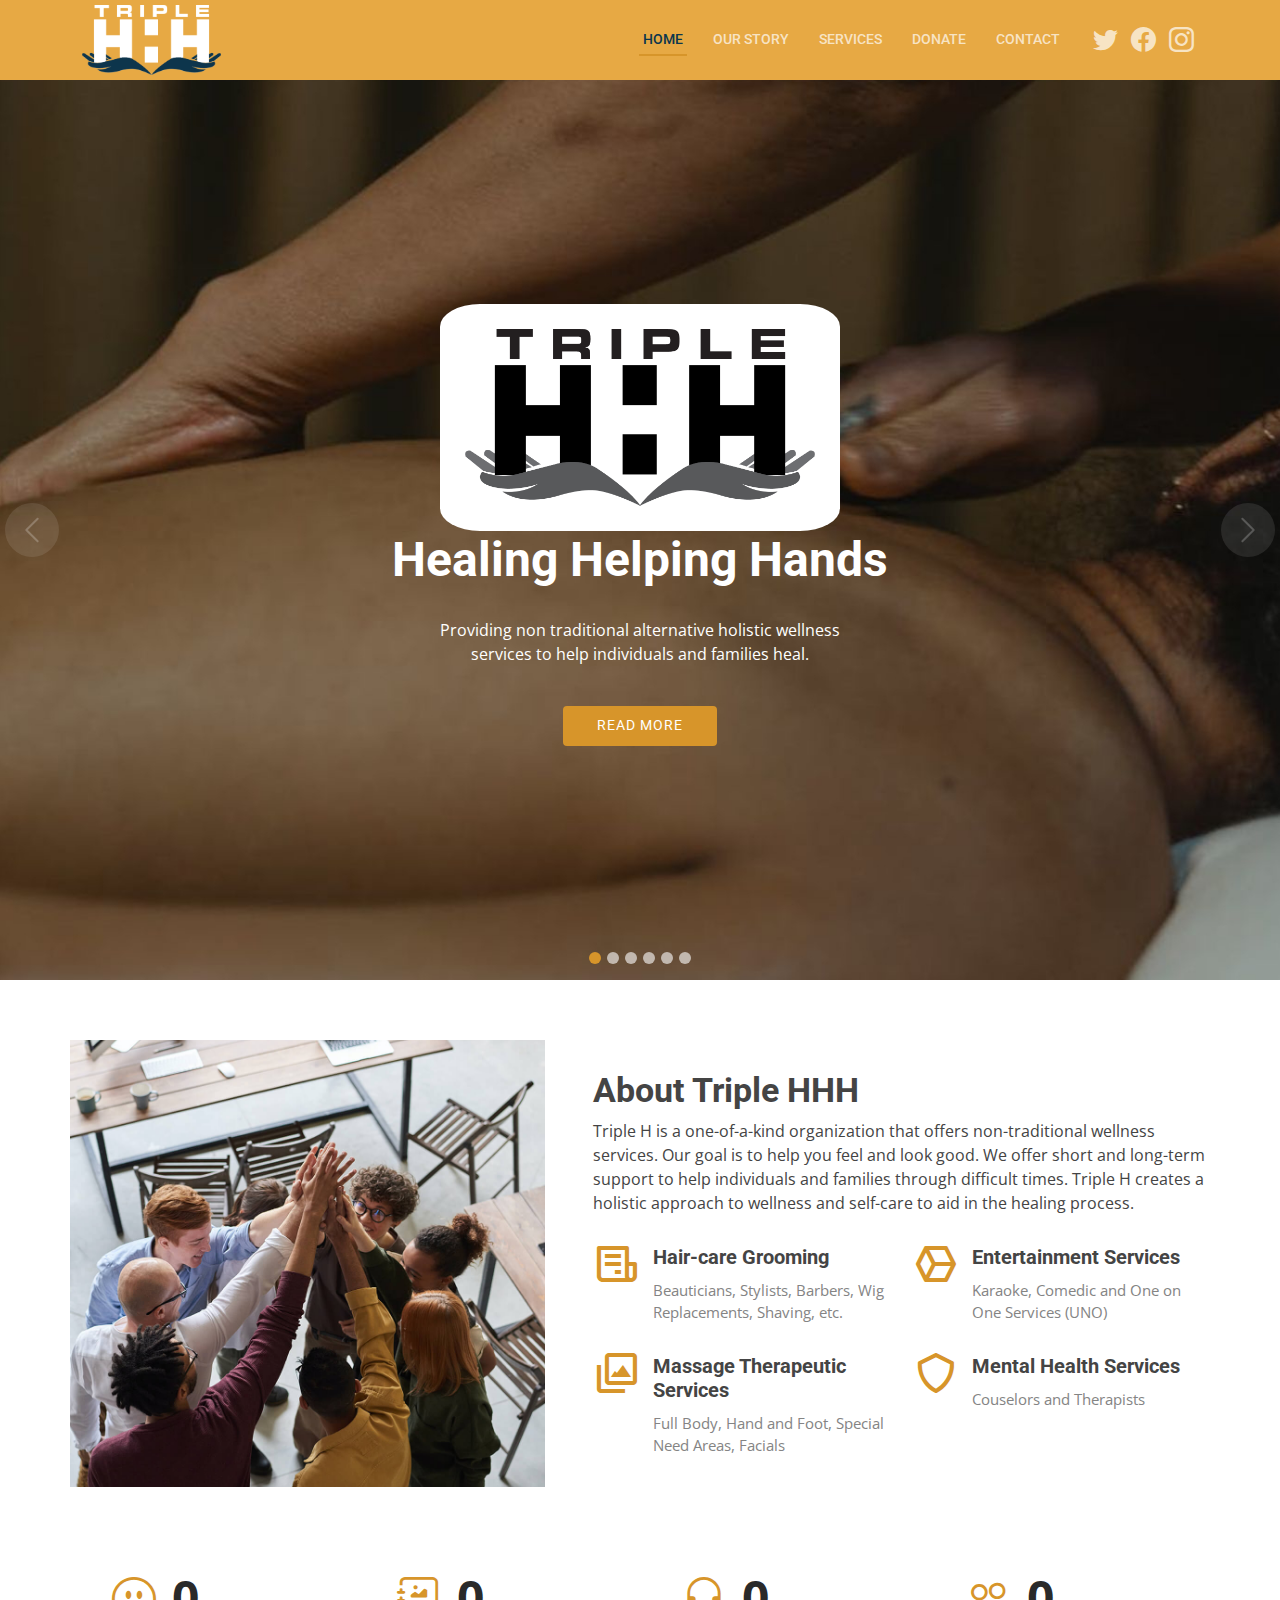
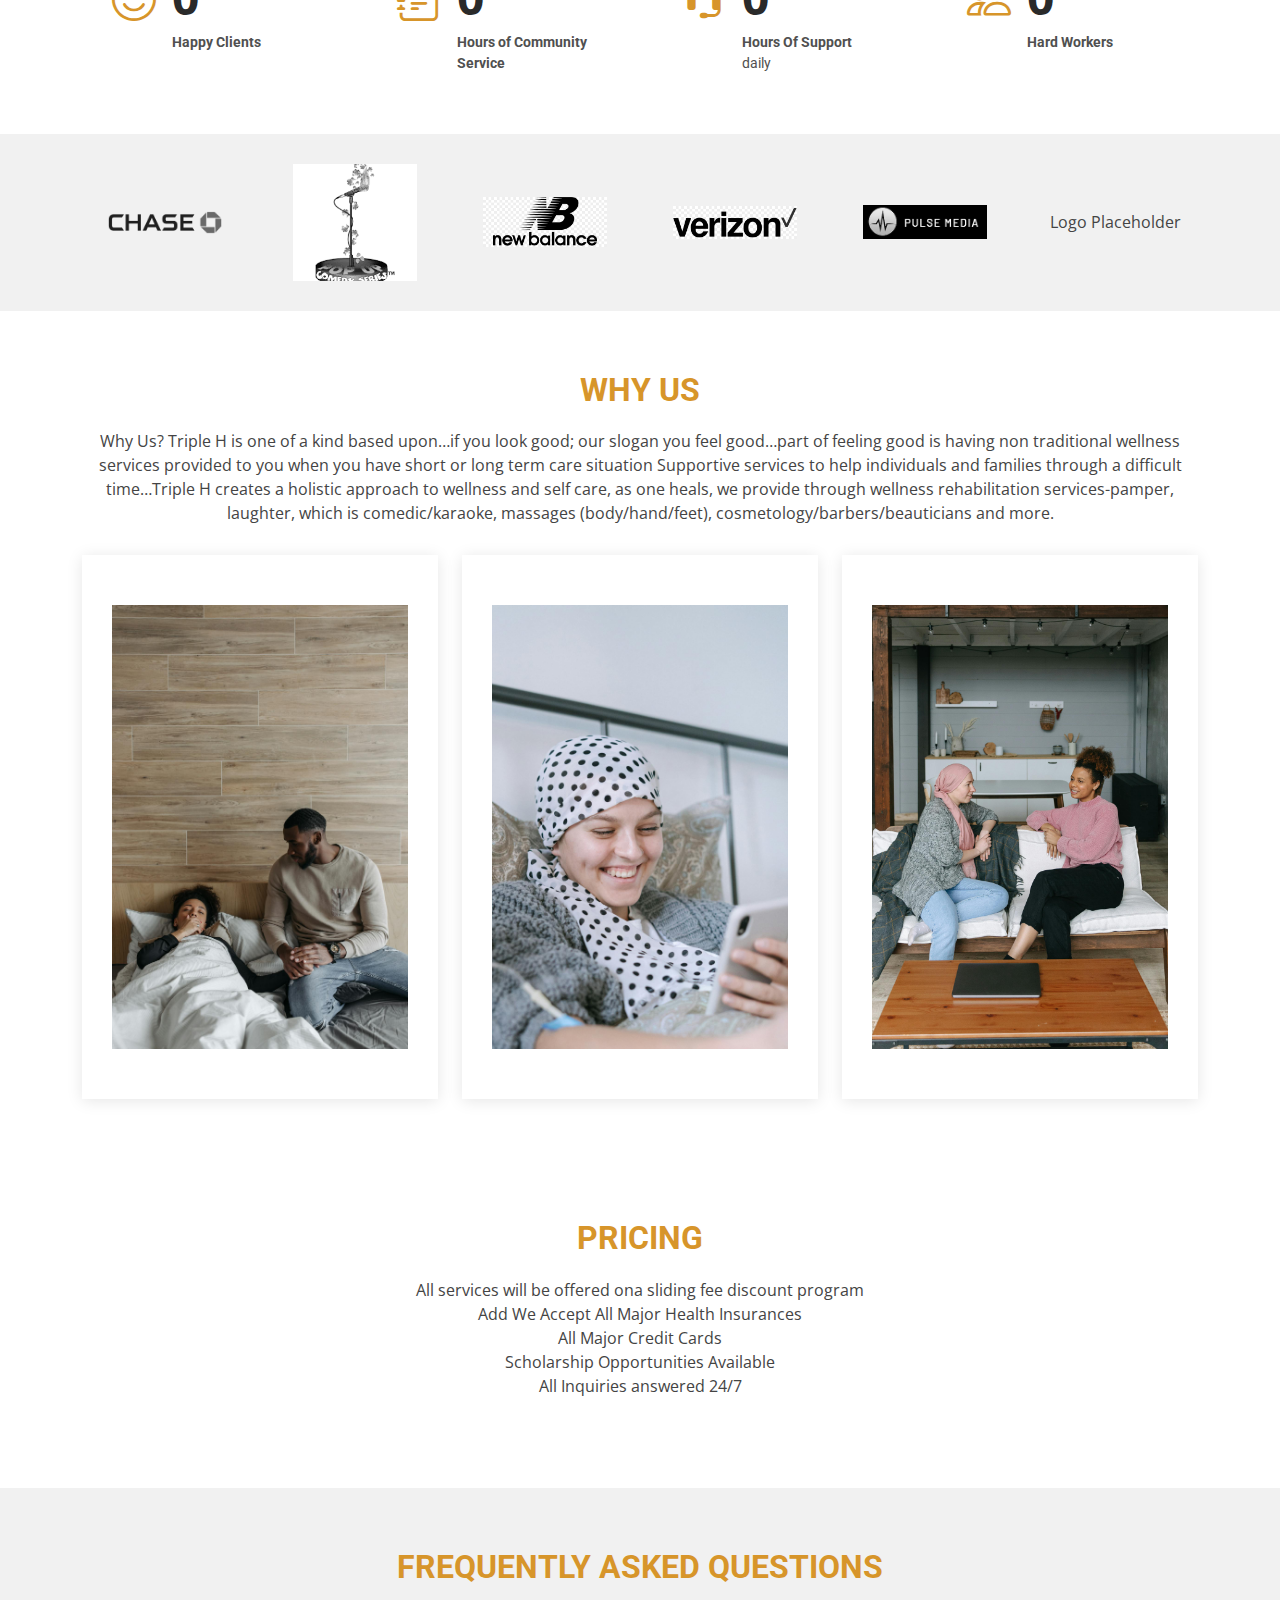
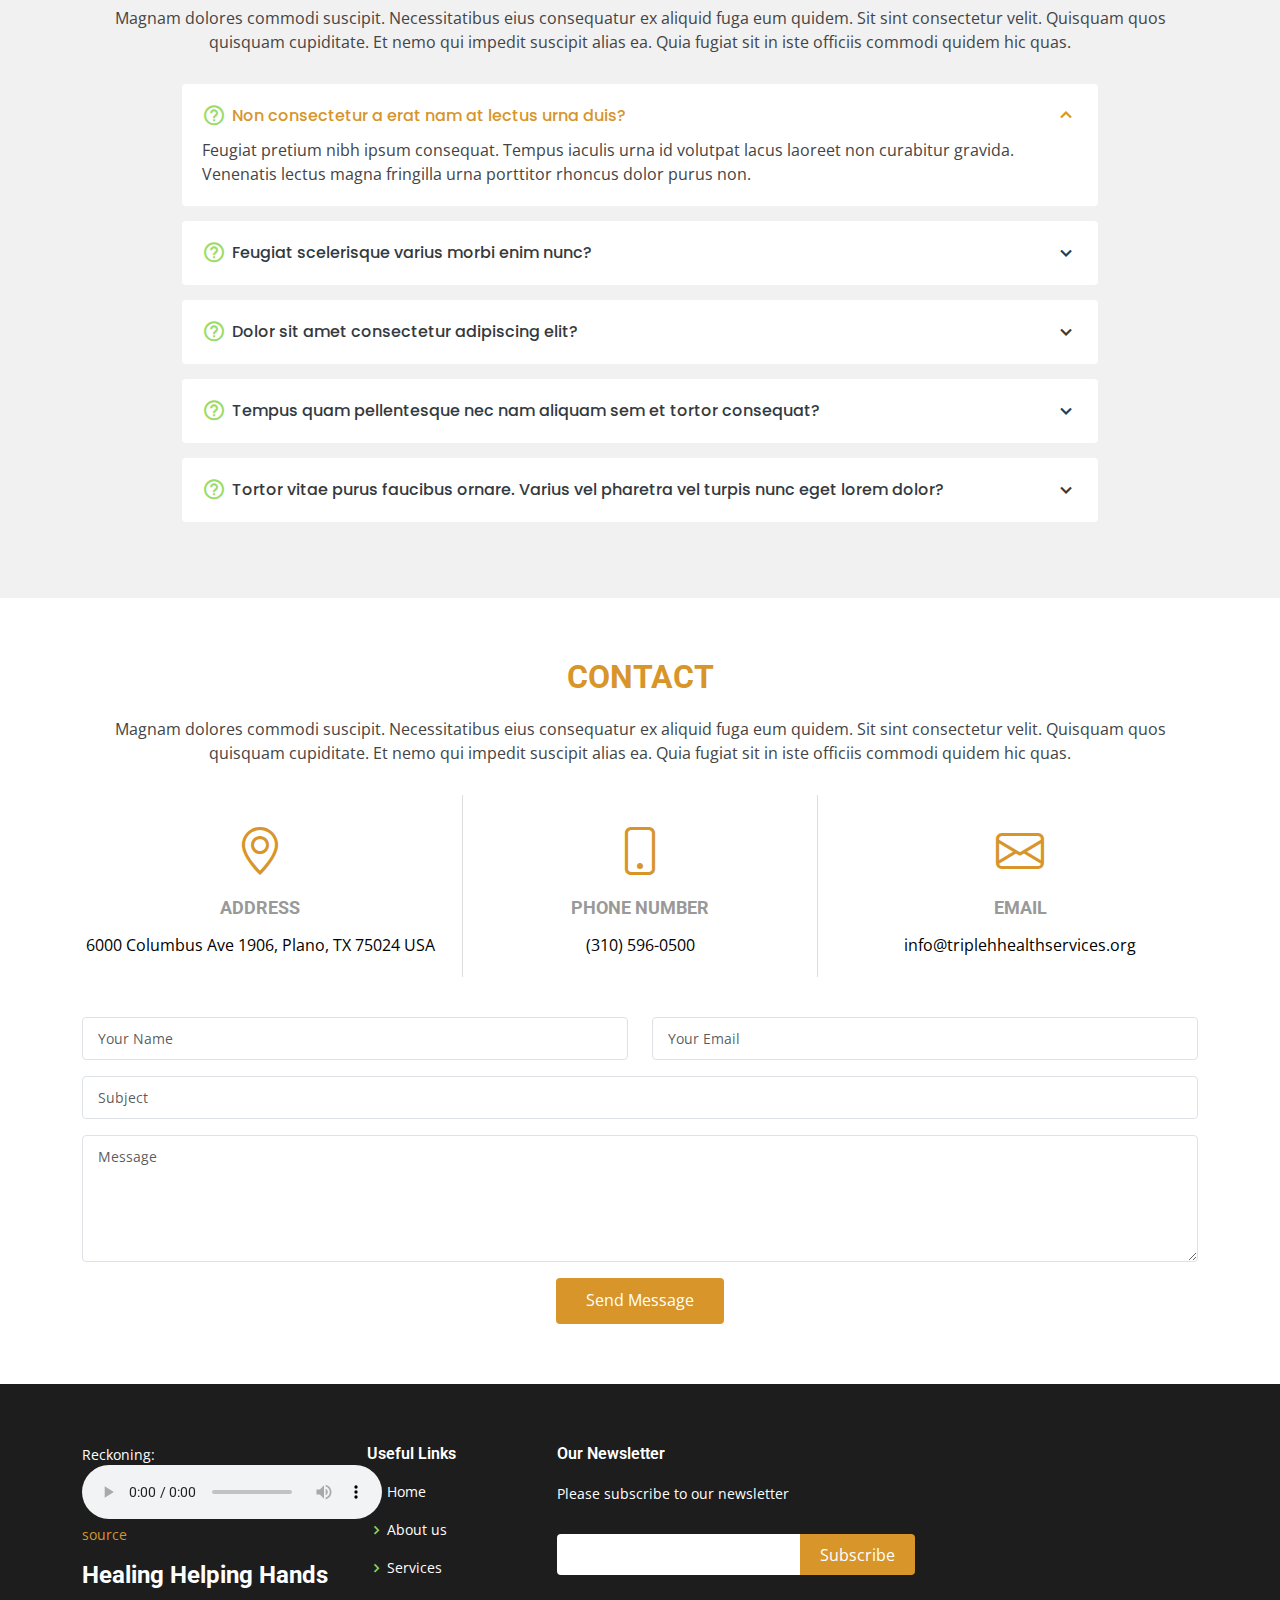
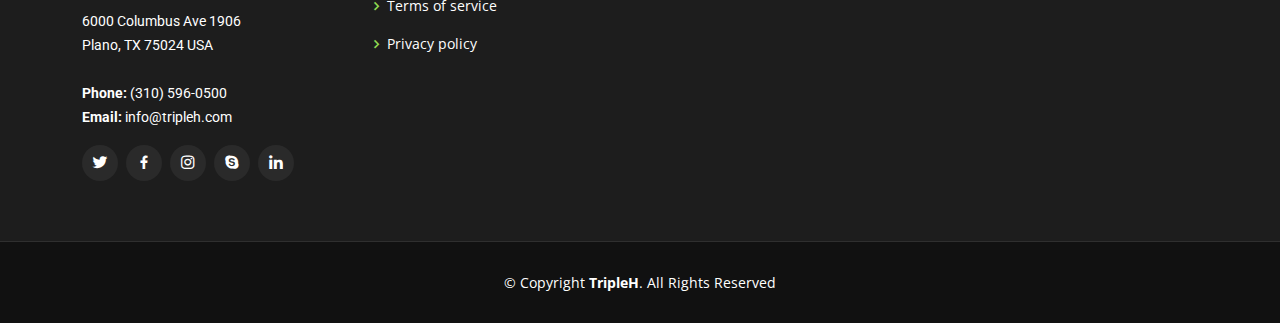
==== commit 1352cb14: "added videos" ====
--- a/index.html
+++ b/index.html
@@ -569,94 +569,6 @@
     </section>-->
     <!-- End Portfolio Section -->
 
-    <!-- ======= Team Section ======= -->
-    <section id="team" class="team">
-      <div class="container">
-
-        <div class="section-title">
-          <h2>Our Team</h2>
-          <p>Our amazing team and providers</p>
-        </div>
-
-        <div class="row">
-
-          <div class="col-xl-3 col-lg-4 col-md-6">
-            <div class="member">
-              <img src="https://placehold.co/600x600" class="img-fluid" alt="">
-              <div class="member-info">
-                <div class="member-info-content">
-                  <h4>Chenell Hickey</h4>
-                  <span>Chief Executive Officer</span>
-                  <div class="social">
-                    <a href=""><i class="bi bi-twitter"></i></a>
-                    <a href=""><i class="bi bi-facebook"></i></a>
-                    <a href=""><i class="bi bi-instagram"></i></a>
-                    <a href=""><i class="bi bi-linkedin"></i></a>
-                  </div>
-                </div>
-              </div>
-            </div>
-          </div>
-
-          <div class="col-xl-3 col-lg-4 col-md-6" data-wow-delay="0.1s">
-            <div class="member">
-              <img src="https://placehold.co/600x600" class="img-fluid" alt="">
-              <div class="member-info">
-                <div class="member-info-content">
-                  <h4>Sarah Jhonson</h4>
-                  <span>Product Manager</span>
-                  <div class="social">
-                    <a href=""><i class="bi bi-twitter"></i></a>
-                    <a href=""><i class="bi bi-facebook"></i></a>
-                    <a href=""><i class="bi bi-instagram"></i></a>
-                    <a href=""><i class="bi bi-linkedin"></i></a>
-                  </div>
-                </div>
-              </div>
-            </div>
-          </div>
-
-          <div class="col-xl-3 col-lg-4 col-md-6" data-wow-delay="0.2s">
-            <div class="member">
-              <img src="https://placehold.co/600x600" class="img-fluid" alt="">
-              <div class="member-info">
-                <div class="member-info-content">
-                  <h4>William Anderson</h4>
-                  <span>CTO</span>
-                  <div class="social">
-                    <a href=""><i class="bi bi-twitter"></i></a>
-                    <a href=""><i class="bi bi-facebook"></i></a>
-                    <a href=""><i class="bi bi-instagram"></i></a>
-                    <a href=""><i class="bi bi-linkedin"></i></a>
-                  </div>
-                </div>
-              </div>
-            </div>
-          </div>
-
-          <div class="col-xl-3 col-lg-4 col-md-6" data-wow-delay="0.3s">
-            <div class="member">
-              <img src="https://placehold.co/600x600" class="img-fluid" alt="">
-              <div class="member-info">
-                <div class="member-info-content">
-                  <h4>Amanda Jepson</h4>
-                  <span>Accountant</span>
-                  <div class="social">
-                    <a href=""><i class="bi bi-twitter"></i></a>
-                    <a href=""><i class="bi bi-facebook"></i></a>
-                    <a href=""><i class="bi bi-instagram"></i></a>
-                    <a href=""><i class="bi bi-linkedin"></i></a>
-                  </div>
-                </div>
-              </div>
-            </div>
-          </div>
-
-        </div>
-
-      </div>
-    </section><!-- End Team Section -->
-
     <!-- ======= Pricing Section ======= -->
     <section id="pricing" class="pricing">
       <div class="container">
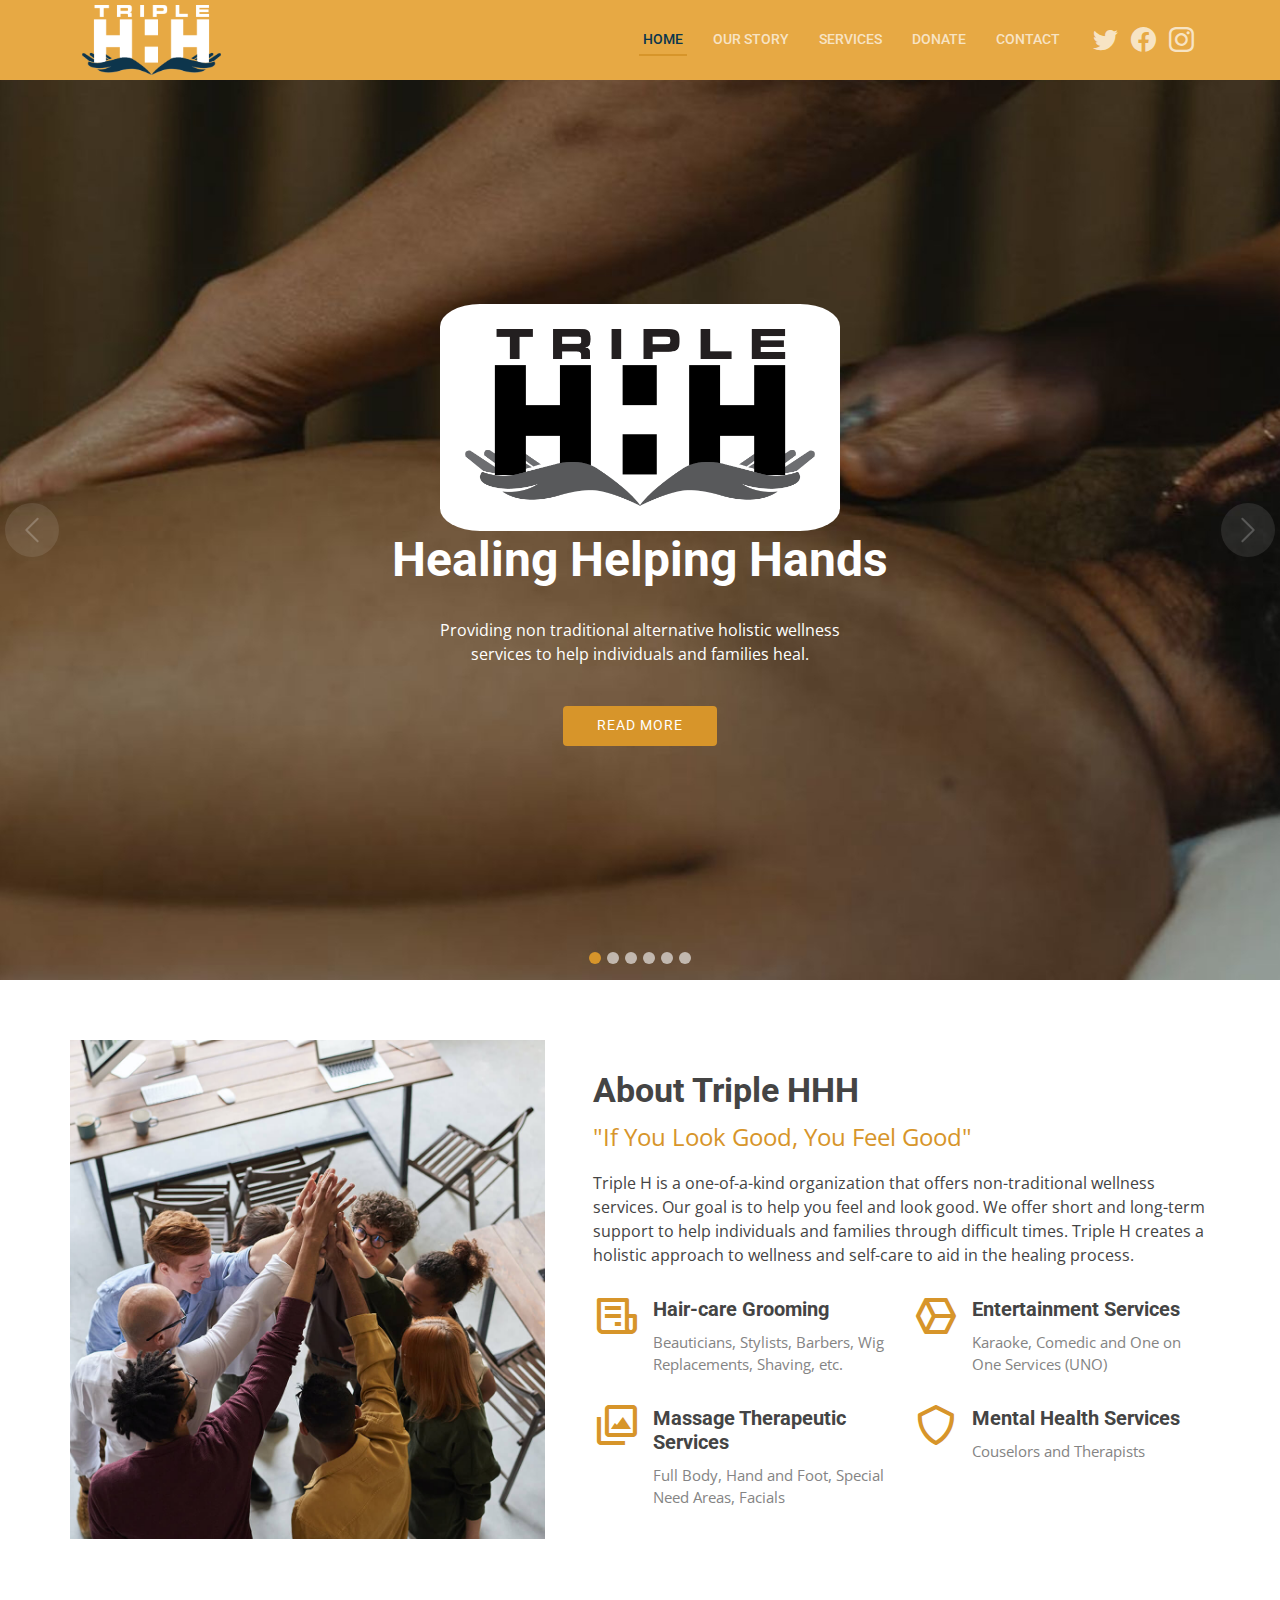
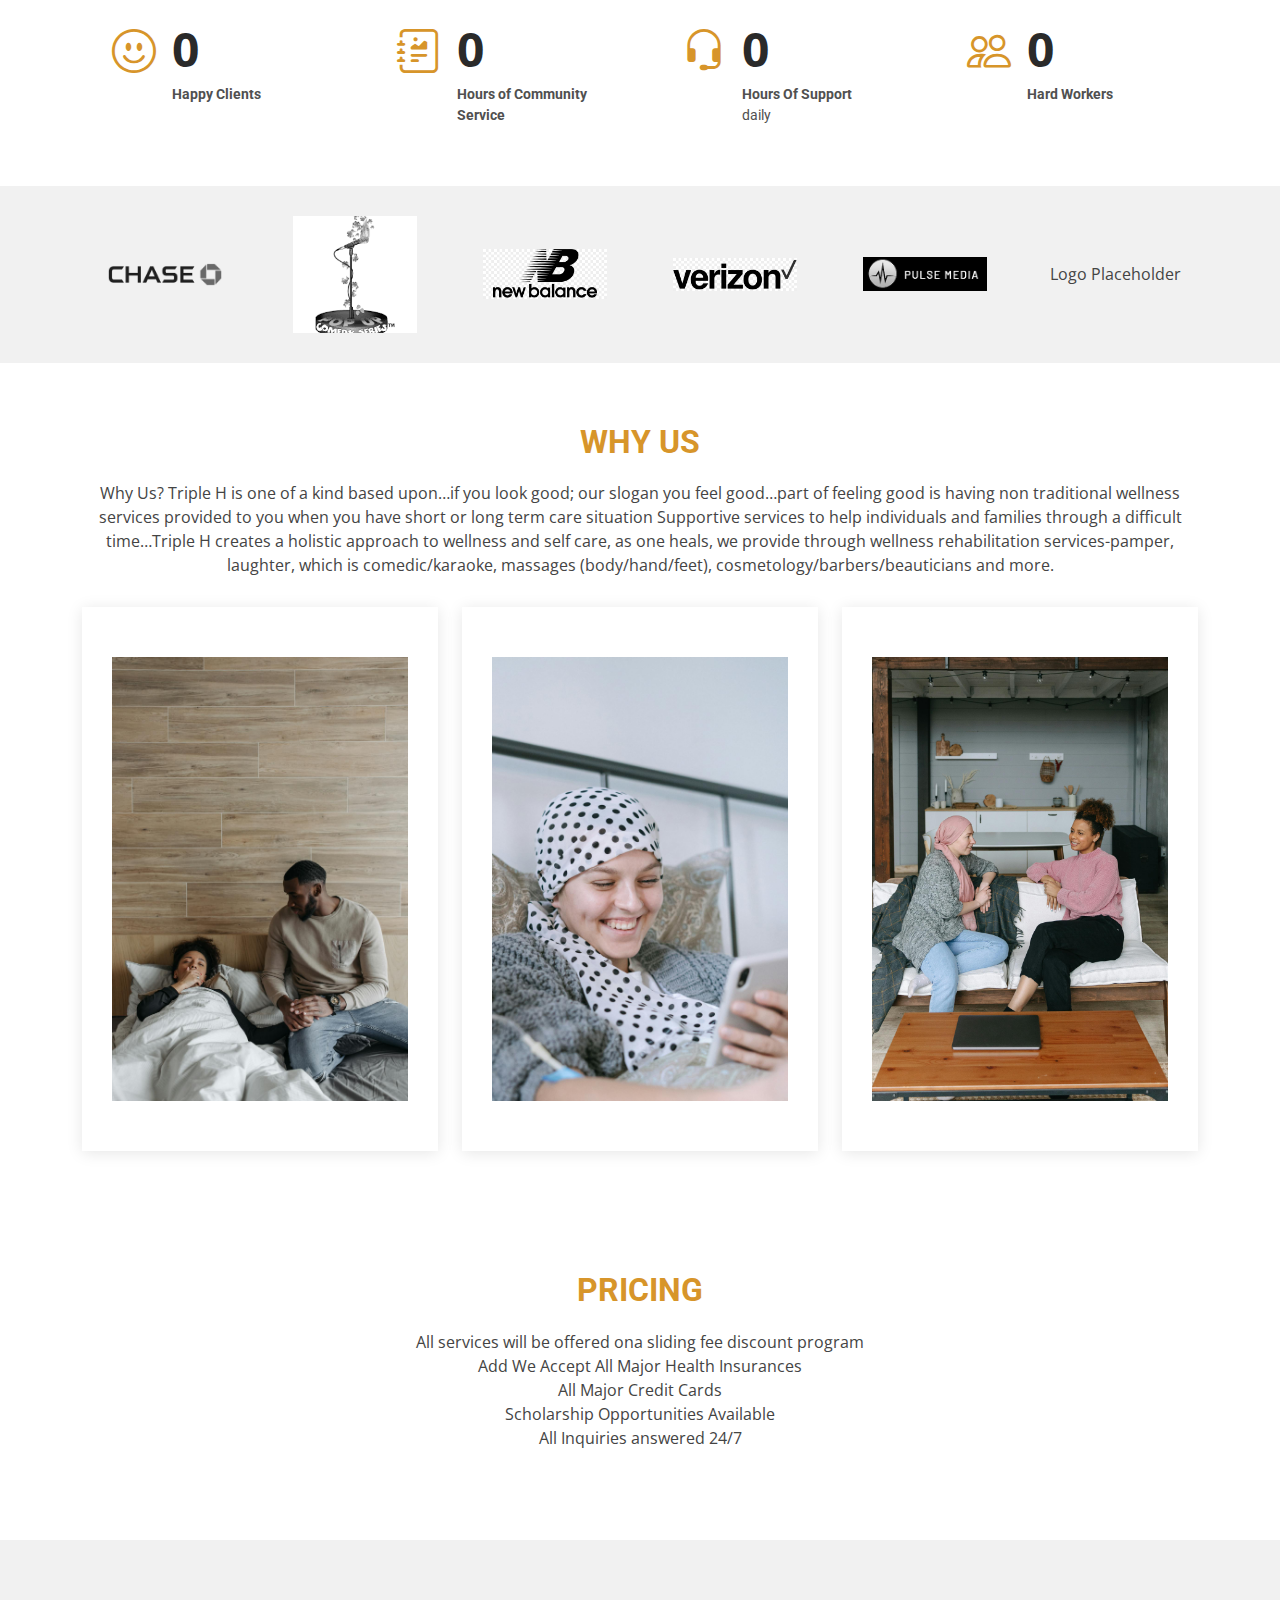
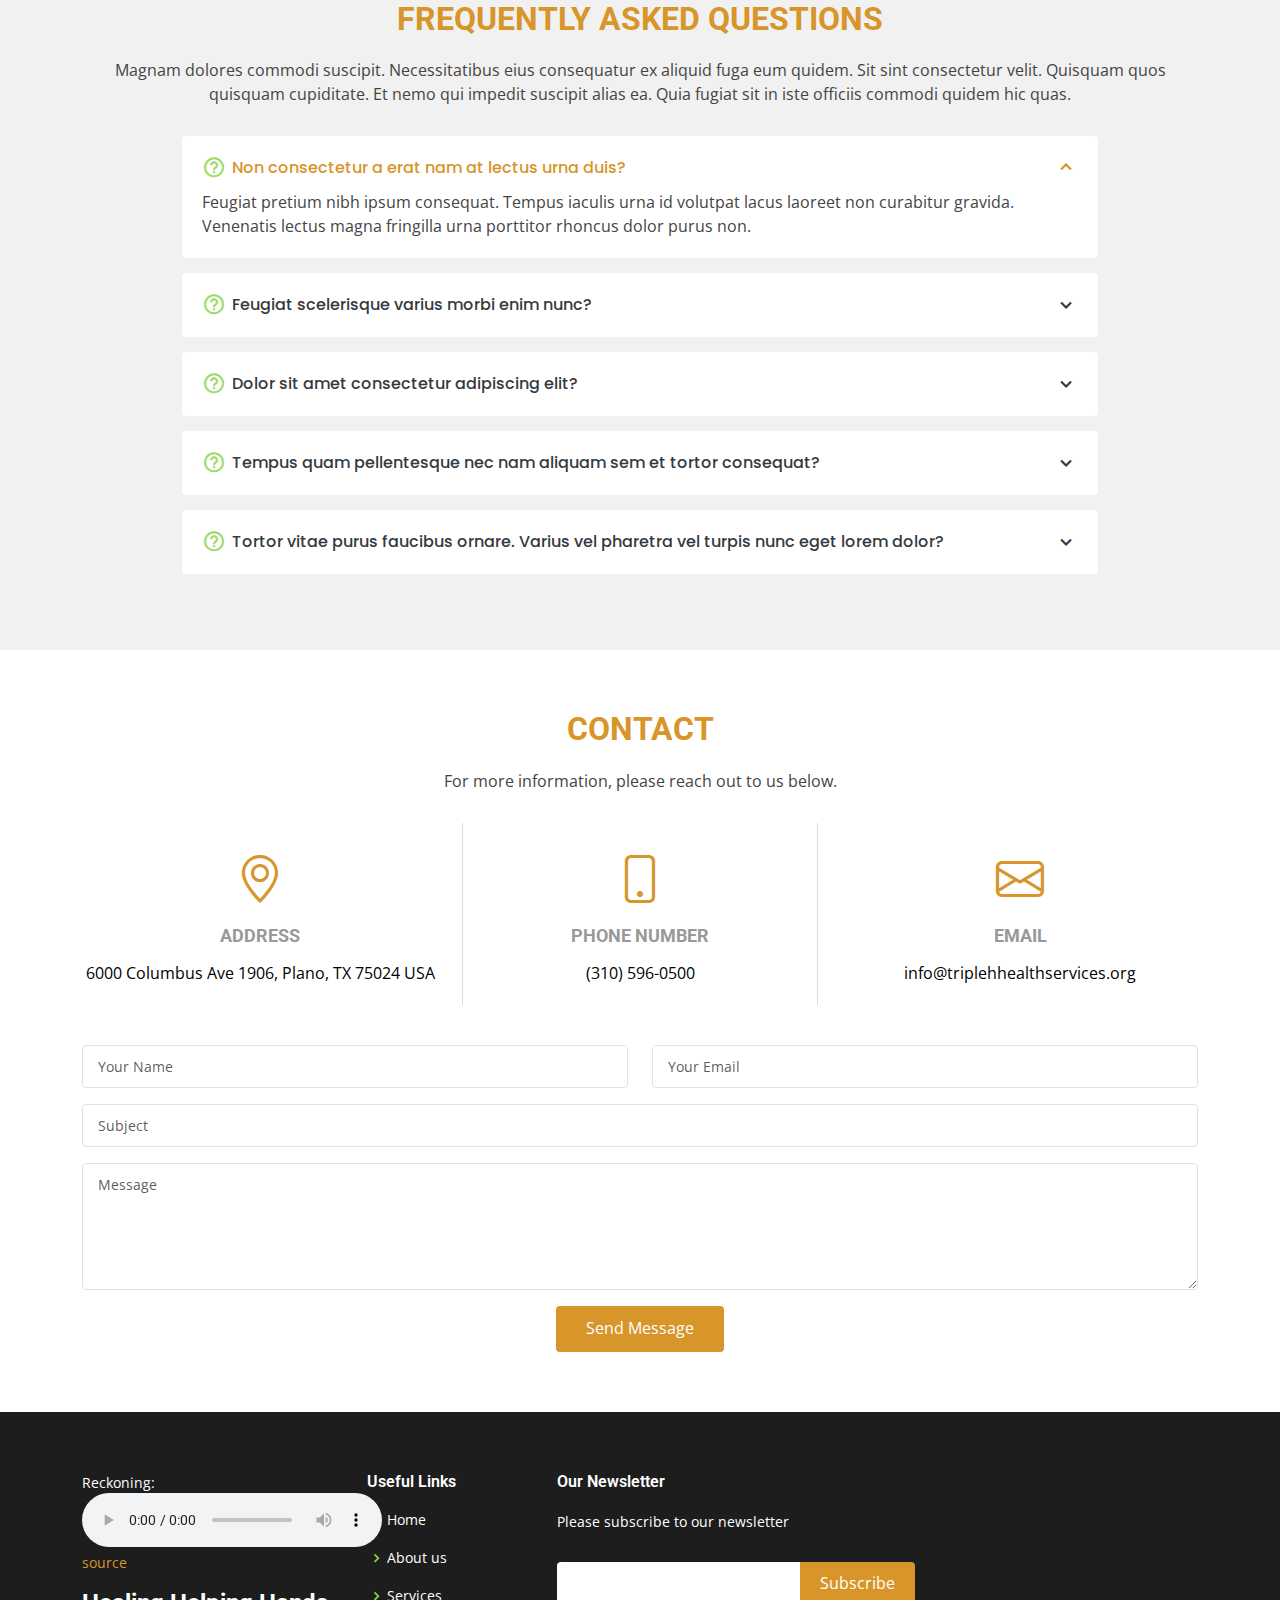
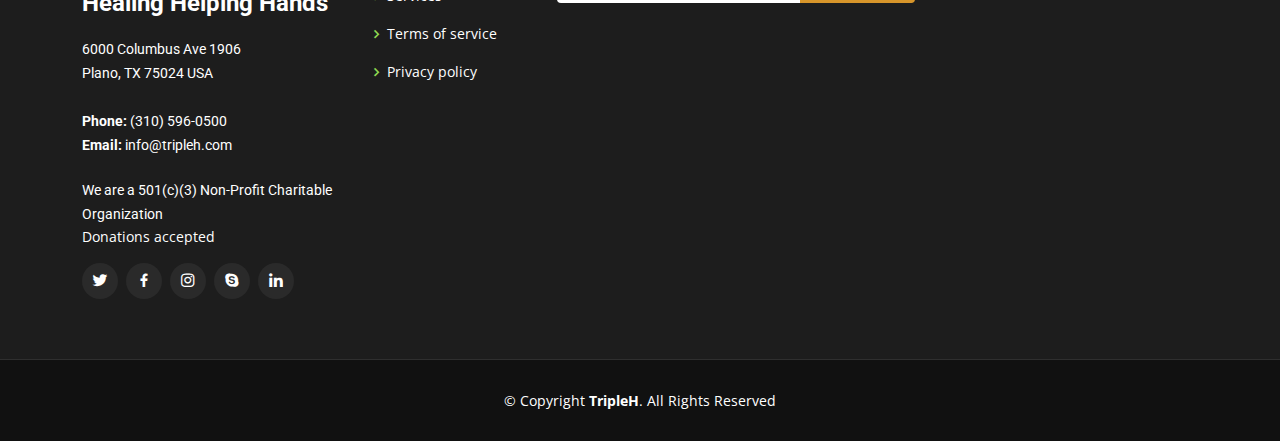
==== commit 62384d27: "updates" ====
--- a/index.html
+++ b/index.html
@@ -204,6 +204,7 @@
           <div class="col-xl-7 ps-0 ps-lg-5 pe-lg-1 d-flex align-items-stretch">
             <div class="content d-flex flex-column justify-content-center">
               <h3>About Triple HHH</h3>
+              <blockquote style="color: #D7952A;font-size: 24px;">"If You Look Good, You Feel Good"</blockquote>
               <p>
                 Triple H is a one-of-a-kind organization that offers non-traditional wellness services.  Our goal is to help you feel and look good.  We offer short and long-term support to help individuals and families through difficult times.  Triple H creates a holistic approach to wellness and self-care to aid in the healing process.
               </p>
@@ -708,7 +709,7 @@
 
         <div class="section-title">
           <h2>Contact</h2>
-          <p>Magnam dolores commodi suscipit. Necessitatibus eius consequatur ex aliquid fuga eum quidem. Sit sint consectetur velit. Quisquam quos quisquam cupiditate. Et nemo qui impedit suscipit alias ea. Quia fugiat sit in iste officiis commodi quidem hic quas.</p>
+          <p>For more information, please reach out to us below.</p>
         </div>
 
         <div class="row contact-info">
@@ -794,6 +795,9 @@
                 <strong>Phone:</strong> (310) 596-0500<br>
                 <strong>Email:</strong> info@tripleh.com<br>
               </p>
+              <br />
+              <p>We are a 501(c)(3) Non-Profit Charitable Organization</p>
+              Donations accepted
               <div class="social-links mt-3">
                 <a href="#" class="twitter"><i class="bx bxl-twitter"></i></a>
                 <a href="#" class="facebook"><i class="bx bxl-facebook"></i></a>
